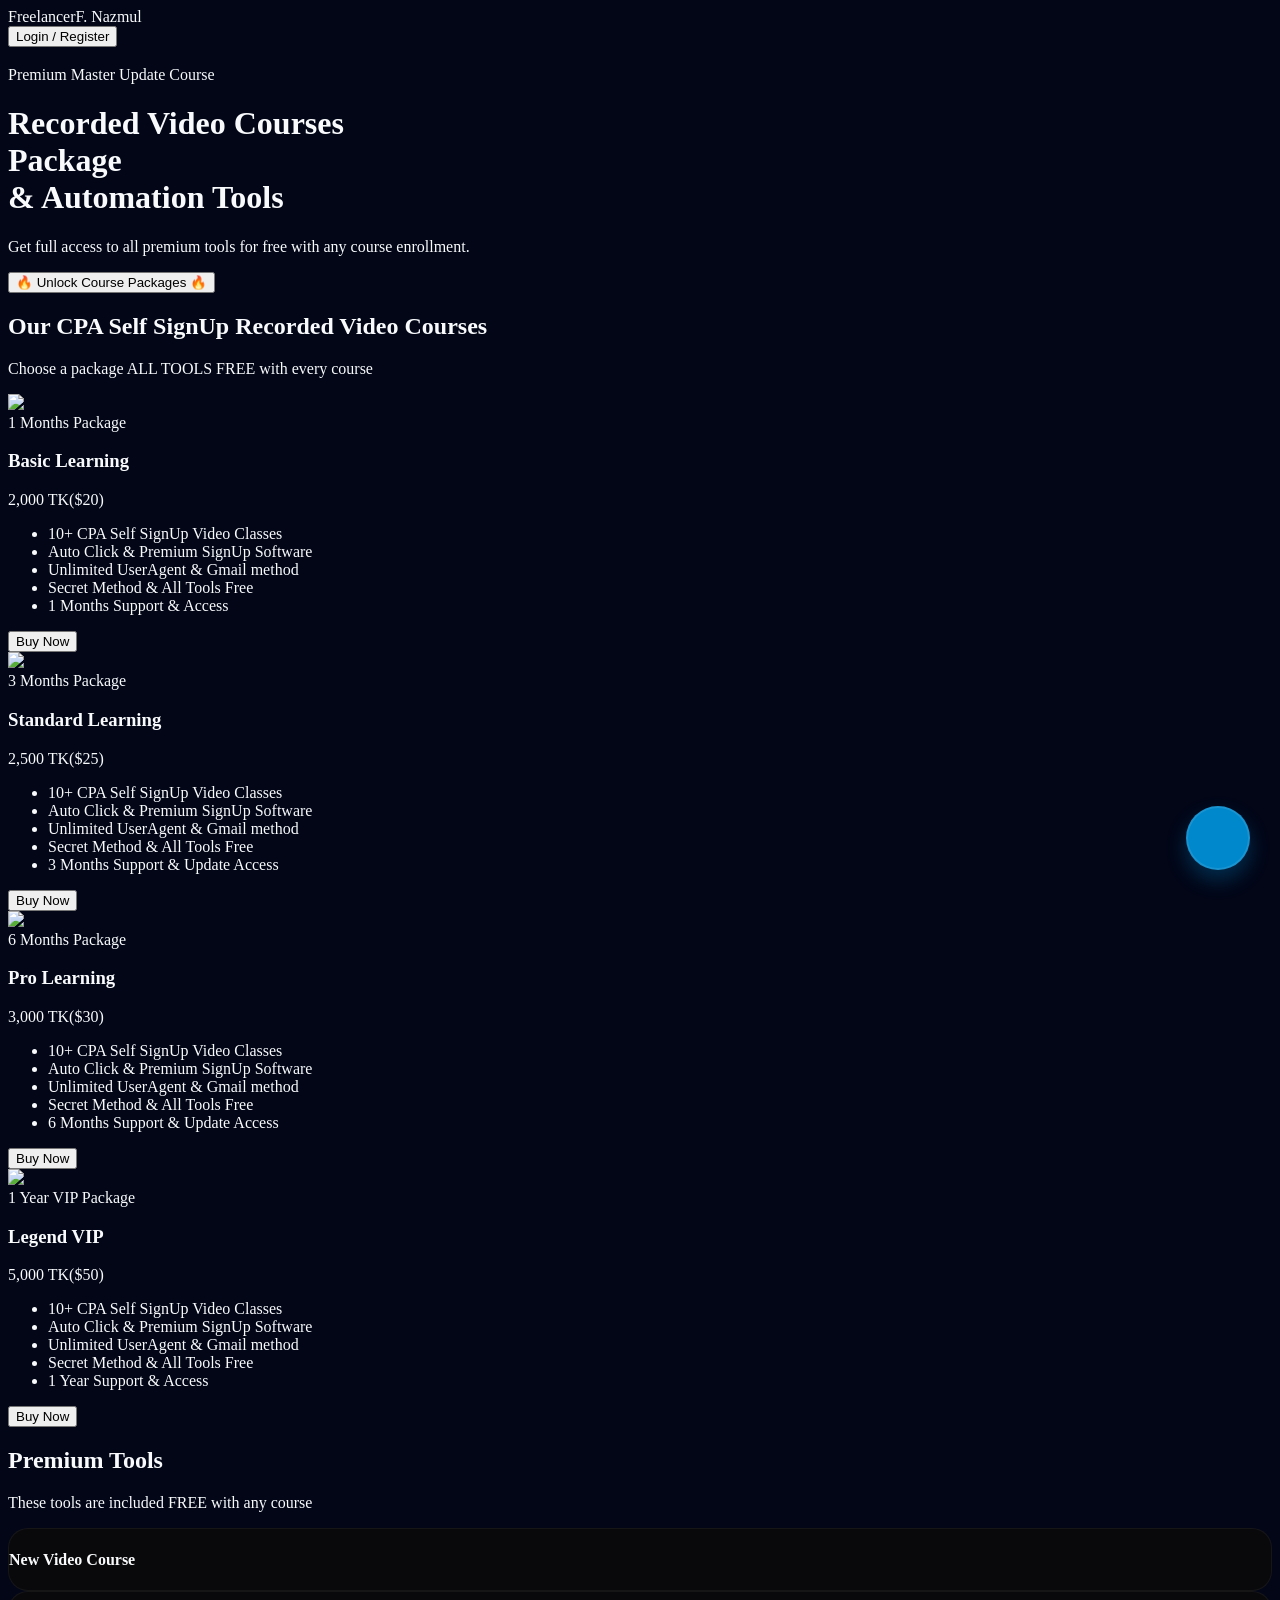
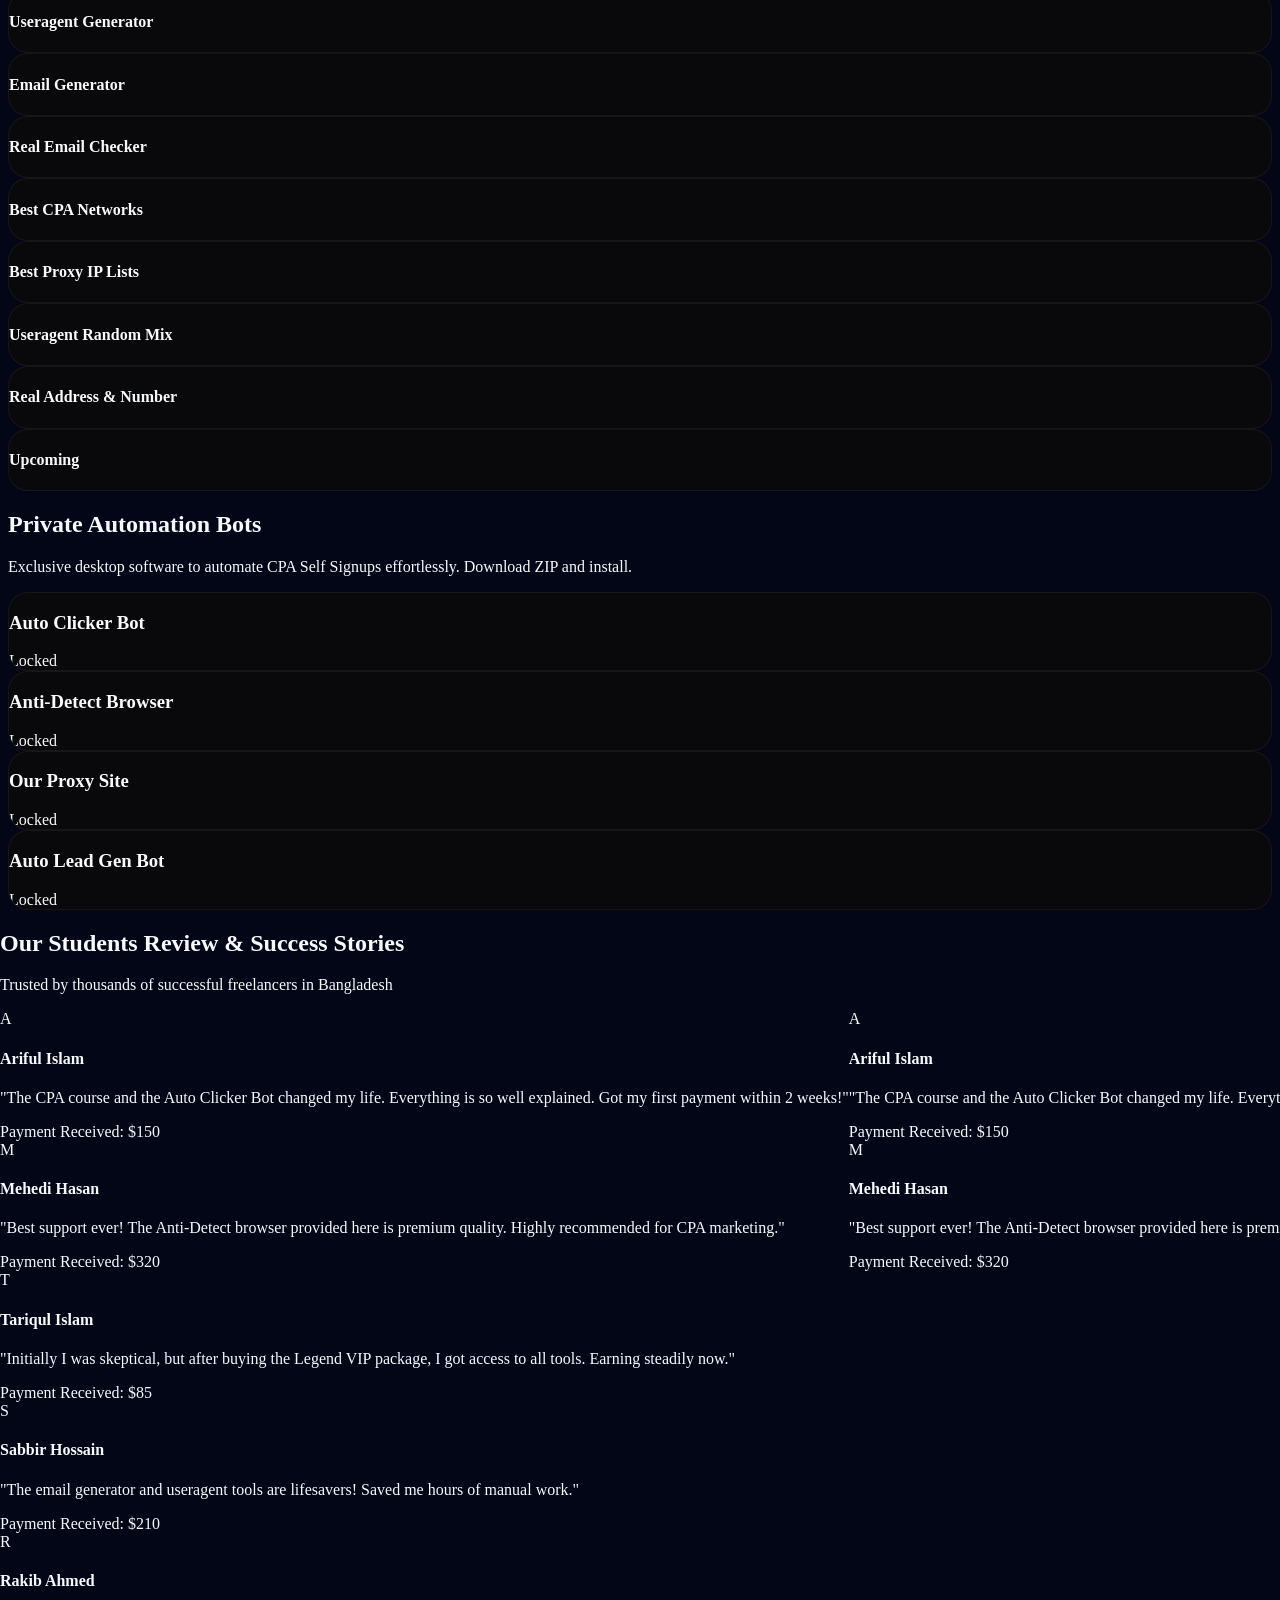
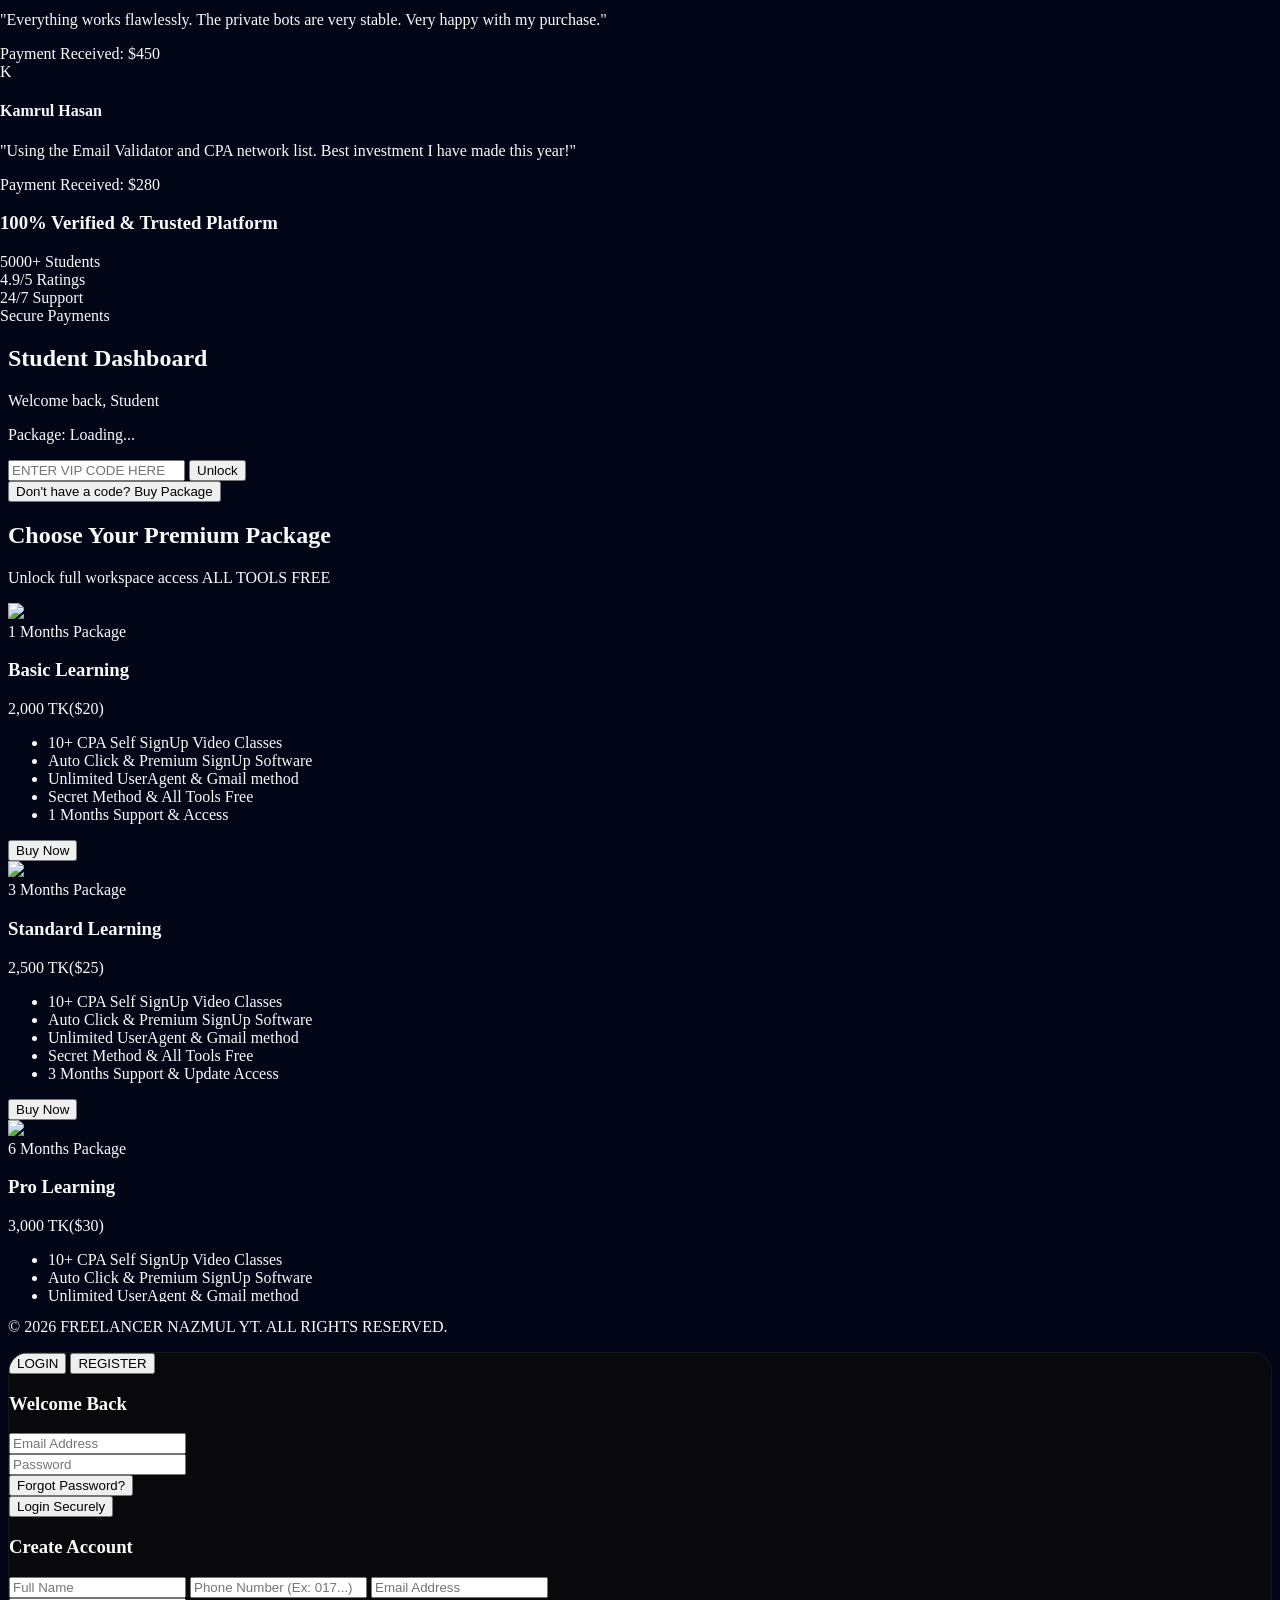
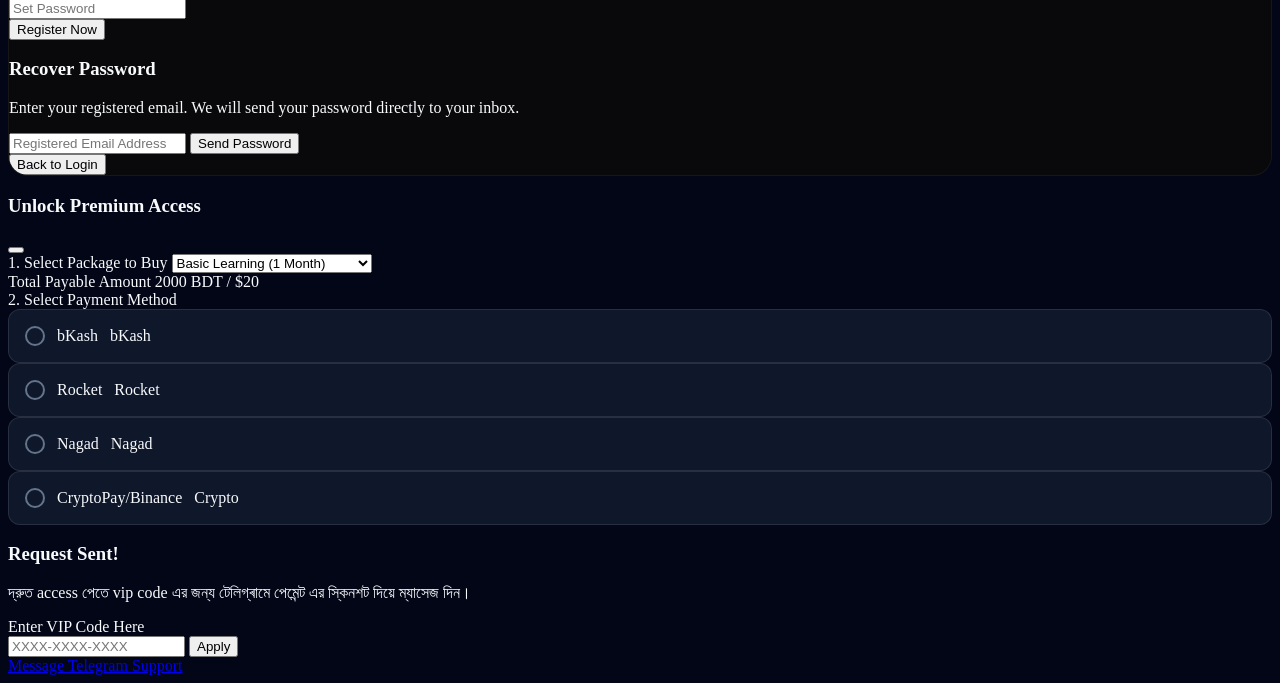
==== index.html @ 383fec81 "Update index.html" ====
<!DOCTYPE html>
<html lang="en">
<head>
    <meta charset="UTF-8">
    <meta name="viewport" content="width=device-width, initial-scale=1.0">
    <title>Freelancer Nazmul - Premium Automation Suite</title>
    
    <!-- Tailwind CSS -->
    <script src="https://cdn.tailwindcss.com"></script>
    <!-- Phosphor Icons -->
    <script src="https://unpkg.com/@phosphor-icons/web"></script>
    <!-- Google Fonts -->
    <link href="https://fonts.googleapis.com/css2?family=Inter:wght@300;400;600;800&family=JetBrains+Mono:wght@400;700&display=swap" rel="stylesheet">
    
    <script>
        tailwind.config = {
            theme: {
                extend: {
                    fontFamily: { sans: ['Inter', 'sans-serif'], mono: ['JetBrains Mono', 'monospace'] },
                    colors: { dark: '#0c111d', card: '#1e293b', brandYellow: '#facc15' }
                }
            }
        }
    </script>
    
    <style>
        body { background-color: #020617; color: #f8fafc; overflow-x: hidden; scroll-behavior: smooth; }
        
        /* Animations */
        @keyframes float { 0% { transform: translateY(0px); } 50% { transform: translateY(-10px); } 100% { transform: translateY(0px); } }
        .animate-float { animation: float 6s ease-in-out infinite; }
        @keyframes bg-pan { 0% { background-position: 0% 50%; } 100% { background-position: -200% 50%; } }
        .animate-bg-pan { background-size: 200% auto; animation: bg-pan 4s linear infinite; }
        
        /* Neon Panels */
        .neon-panel { background: #09090b; border: 1px solid rgba(255, 255, 255, 0.05); border-radius: 20px; transition: all 0.4s ease; position: relative; overflow: hidden; cursor: pointer;}
        
        .glow-yellow:hover { border-color: rgba(250, 204, 21, 0.6); box-shadow: 0 0 30px rgba(250, 204, 21, 0.25); transform: translateY(-5px); }
        .glow-green:hover { border-color: rgba(74, 222, 128, 0.6); box-shadow: 0 0 30px rgba(74, 222, 128, 0.25); transform: translateY(-5px); }
        .glow-red:hover { border-color: rgba(239, 68, 68, 0.6); box-shadow: 0 0 30px rgba(239, 68, 68, 0.25); transform: translateY(-5px); }
        .glow-cyan:hover { border-color: rgba(34, 211, 238, 0.6); box-shadow: 0 0 30px rgba(34, 211, 238, 0.25); transform: translateY(-5px); }
        .glow-fuchsia:hover { border-color: rgba(232, 121, 249, 0.6); box-shadow: 0 0 30px rgba(232, 121, 249, 0.25); transform: translateY(-5px); }
        .glow-amber:hover { border-color: rgba(251, 191, 36, 0.6); box-shadow: 0 0 30px rgba(251, 191, 36, 0.25); transform: translateY(-5px); }
        .glow-blue:hover { border-color: rgba(59, 130, 246, 0.8); box-shadow: 0 0 40px rgba(59, 130, 246, 0.35); transform: translateY(-5px); }

        @keyframes fadeIn { from { opacity: 0; transform: translateY(10px); } to { opacity: 1; transform: translateY(0); } }

        /* Scroller */
        .notice-container { width: 100%; overflow: hidden; white-space: nowrap; box-sizing: border-box; }
        .notice-text { display: inline-block; padding-left: 100%; animation: notice-scroll 35s linear infinite; }
        @keyframes notice-scroll { 0% { transform: translate(0, 0); } 100% { transform: translate(-100%, 0); } }
        
        .marquee-container-fast { width: 100%; overflow: hidden; white-space: nowrap; position: relative; }
        .marquee-content-fast { display: inline-flex; animation: marquee-scroll 40s linear infinite; }
        .marquee-content-fast:hover { animation-play-state: paused; }
        @keyframes marquee-scroll { 0% { transform: translateX(0); } 100% { transform: translateX(-50%); } }

        .bg-shape { position: absolute; border-radius: 50%; filter: blur(80px); z-index: 0; opacity: 0.15; pointer-events: none; }
        
        /* Full Width Breakout Hack for Reviews */
        .breakout-full-width {
            width: 100vw !important;
            position: relative !important;
            left: 50% !important;
            right: 50% !important;
            margin-left: -50vw !important;
            margin-right: -50vw !important;
            max-width: 100vw !important;
        }

        /* Fixed Lock Icon Hover */
        .ph-lock-key { transition: 0.3s; }
        .group:hover .ph-lock-key { color: #ef4444; transform: scale(1.1); }
        
        /* Telegram Button */
        .telegram-btn { position: fixed; bottom: 30px; right: 30px; width: 60px; height: 60px; background: #0088cc; color: white; border-radius: 50%; display: flex; justify-content: center; align-items: center; font-size: 32px; box-shadow: 0 10px 20px rgba(0, 136, 204, 0.3); z-index: 9999; transition: 0.3s; border: 2px solid rgba(255, 255, 255, 0.1); }
        .telegram-btn:hover { transform: scale(1.1) translateY(-5px); background: #0099e6; }

        /* Custom Scrollbar */
        ::-webkit-scrollbar { width: 8px; }
        ::-webkit-scrollbar-track { background: #020617; border-radius: 10px; }
        ::-webkit-scrollbar-thumb { background: #334155; border-radius: 10px; border: 2px solid #020617; }
        ::-webkit-scrollbar-thumb:hover { background: #475569; }

        /* Dashboard Scroll Area */
        .dash-scroll-area { max-height: 800px; overflow-y: auto; overflow-x: hidden; padding-right: 12px; }

        /* Payment UI */
        .pay-radio-box { border: 1px solid rgba(255,255,255,0.1); background: #0f172a; border-radius: 12px; cursor: pointer; transition: all 0.3s; overflow: hidden; }
        .pay-radio-box.active { border-color: #3b82f6; background: #1e293b; }
        .pay-radio-header { padding: 16px; display: flex; align-items: center; gap: 12px; }
        .pay-radio-circle { width: 16px; height: 16px; border-radius: 50%; border: 2px solid #64748b; flex-shrink: 0; display: flex; align-items: center; justify-content: center;}
        .pay-radio-box.active .pay-radio-circle { border-color: #3b82f6; }
        .pay-radio-box.active .pay-radio-circle::after { content: ''; width: 8px; height: 8px; background: #3b82f6; border-radius: 50%; }
        .pay-details { display: none; padding: 16px; border-top: 1px solid rgba(255,255,255,0.05); background: #020617; }
        .pay-radio-box.active .pay-details { display: block; animation: fadeIn 0.3s; }
    </style>
</head>
<body class="flex flex-col min-h-screen">

    <div class="bg-shape w-96 h-96 bg-violet-600 top-20 -left-40 animate-float hidden md:block"></div>
    <div class="bg-shape w-96 h-96 bg-blue-600 bottom-20 -right-40 animate-float hidden md:block" style="animation-delay: -3s;"></div>

    <!-- Nav -->
    <nav class="fixed top-0 w-full z-50 bg-[#ffcc00] border-b border-yellow-500 px-4 md:px-8 py-3 flex justify-between items-center shadow-lg">
        <div class="flex items-center gap-2 cursor-pointer" onclick="window.location.reload()">
            <div class="w-8 h-8 md:w-10 md:h-10 flex items-center justify-center bg-black rounded-lg shadow-sm">
                <i class="ph-bold ph-lightning text-[#ffcc00] text-lg md:text-xl animate-pulse"></i>
            </div>
            <span class="text-lg md:text-2xl font-black tracking-tight text-black">
                <span class="hidden sm:inline">Freelancer</span><span class="sm:hidden">F.</span> <span class="text-violet-700">Nazmul</span>
            </span>
        </div>
        <div class="flex items-center gap-4">
            <button id="navAuthBtn" onclick="openAuthModal()" class="px-4 py-2 md:px-6 md:py-2.5 rounded-lg bg-black text-white hover:bg-gray-900 transition text-xs md:text-sm font-black shadow-md">
                Login / Register
            </button>
        </div>
    </nav>

    <!-- Dynamic Notification Bar -->
    <div id="noticeBarContainer" class="fixed top-[56px] md:top-[64px] left-0 w-full h-[35px] md:h-[40px] bg-[#cc0000] border-b border-white/10 text-white text-[11px] md:text-sm font-bold flex items-center z-[40] shadow-md transition-colors duration-500">
        <div class="notice-container">
            <div class="notice-text" id="dynamicNotice">🚀 Welcome to Freelancer Nazmul IT 🔥 Get 30% OFF on Yearly Plan! ⚡ Instant Activation with Bkash/Nagad/Rocket & Crypto-Pay/Binance. Please Login or Register first to access packages.</div>
        </div>
    </div>

    <div class="flex-grow pt-[100px] md:pt-[120px] pb-10 w-full">
        
        <!-- ============================================== -->
        <!-- PUBLIC HOME SECTION -->
        <!-- ============================================== -->
        <div id="home-section" class="w-full block">
            
            <div class="px-4 md:px-6 max-w-7xl mx-auto relative z-10 w-full">
                <header class="pt-8 md:pt-16 pb-12 md:pb-16 text-center max-w-5xl mx-auto relative">
                    <span class="inline-block px-4 py-1.5 rounded-full bg-violet-500/10 border border-violet-500/30 text-violet-300 text-xs font-bold uppercase mb-6 tracking-widest shadow-inner">Premium Master Update Course</span>
                    <h1 class="text-4xl md:text-6xl font-extrabold mb-5 text-white leading-tight tracking-tighter">
                        Recorded Video Courses <br>Package <br>
                        <span class="text-transparent bg-clip-text bg-gradient-to-r from-violet-400 via-fuchsia-400 to-cyan-400 animate-bg-pan">& Automation Tools</span>
                    </h1>
                    <p class="text-sm md:text-lg text-green-400 mb-8 font-bold">Get full access to all premium tools for free with any course enrollment.</p>
                    <button onclick="document.getElementById('course-packages').scrollIntoView({behavior:'smooth'})" class="px-6 py-3 bg-white text-black font-black rounded-xl hover:scale-105 transition shadow-[0_10px_30px_rgba(255,255,255,0.2)] mx-auto">
                        🔥 Unlock Course Packages 🔥
                    </button>
                </header>

                <!-- Course Packages -->
                <section id="course-packages" class="py-12 md:py-16 relative border-t border-white/5">
                    <div class="text-center mb-10">
                        <h2 class="text-2xl md:text-4xl font-extrabold mb-2 text-white">Our CPA Self SignUp Recorded Video Courses</h2>
                        <p class="text-yellow-400 text-xs md:text-sm font-black uppercase tracking-widest mt-1">Choose a package <span class="text-green-400">ALL TOOLS FREE</span> with every course</p>
                    </div>
                    
                    <div class="grid grid-cols-1 md:grid-cols-2 lg:grid-cols-4 gap-6 relative z-10">
                        <div class="flex flex-col overflow-hidden bg-[#1e1e2f] rounded-xl border-2 border-purple-500/50 hover:border-purple-400 hover:shadow-[0_0_25px_rgba(168,85,247,0.3)] transition duration-300 group"><div class="h-40 w-full bg-gray-800 relative overflow-hidden"><img src="https://images.unsplash.com/photo-1460925895917-afdab827c52f?w=500&q=80" class="w-full h-full object-cover group-hover:scale-110 transition duration-500"><div class="absolute top-3 right-3 bg-fuchsia-600 text-white text-[11px] font-bold px-3 py-1 rounded">1 Months Package</div></div><div class="p-5 flex flex-col flex-grow"><h3 class="text-xl font-bold text-white mb-1">Basic Learning</h3><div class="flex items-baseline gap-2 mb-4"><span class="text-3xl font-black text-fuchsia-400">2,000 TK</span><span class="text-sm text-yellow-500 font-bold">($20)</span></div><ul class="text-[12px] md:text-[13px] text-green-400 space-y-2 mb-6 flex-1 font-bold"><li class="flex gap-2 items-center"><i class="ph-fill ph-seal-check text-yellow-400 text-base"></i> 10+ CPA Self SignUp Video Classes</li><li class="flex gap-2 items-center"><i class="ph-fill ph-seal-check text-yellow-400 text-base"></i> Auto Click & Premium SignUp Software</li><li class="flex gap-2 items-center"><i class="ph-fill ph-seal-check text-yellow-400 text-base"></i> Unlimited UserAgent & Gmail method</li><li class="flex gap-2 items-center"><i class="ph-fill ph-seal-check text-yellow-400 text-base"></i> Secret Method & All Tools Free</li><li class="flex gap-2 items-center"><i class="ph-fill ph-clock text-rose-500 text-base"></i> 1 Months Support & Access</li></ul><button onclick="handleHomeClick('Basic Learning|2000 BDT / $20')" class="w-full py-3 bg-gradient-to-r from-fuchsia-600 to-pink-600 text-white font-bold rounded-lg hover:opacity-90 transition">Buy Now</button></div></div>
                        <div class="flex flex-col overflow-hidden bg-[#1e1e2f] rounded-xl border-2 border-purple-500/50 hover:border-purple-400 hover:shadow-[0_0_25px_rgba(168,85,247,0.3)] transition duration-300 group"><div class="h-40 w-full bg-gray-800 relative overflow-hidden"><img src="https://images.unsplash.com/photo-1522202176988-66273c2fd55f?w=500&q=80" class="w-full h-full object-cover group-hover:scale-110 transition duration-500"><div class="absolute top-3 right-3 bg-fuchsia-600 text-white text-[11px] font-bold px-3 py-1 rounded">3 Months Package</div></div><div class="p-5 flex flex-col flex-grow"><h3 class="text-xl font-bold text-white mb-1">Standard Learning</h3><div class="flex items-baseline gap-2 mb-4"><span class="text-3xl font-black text-fuchsia-400">2,500 TK</span><span class="text-sm text-yellow-500 font-bold">($25)</span></div><ul class="text-[12px] md:text-[13px] text-green-400 space-y-2 mb-6 flex-1 font-bold"><li class="flex gap-2 items-center"><i class="ph-fill ph-seal-check text-yellow-400 text-base"></i> 10+ CPA Self SignUp Video Classes</li><li class="flex gap-2 items-center"><i class="ph-fill ph-seal-check text-yellow-400 text-base"></i> Auto Click & Premium SignUp Software</li><li class="flex gap-2 items-center"><i class="ph-fill ph-seal-check text-yellow-400 text-base"></i> Unlimited UserAgent & Gmail method</li><li class="flex gap-2 items-center"><i class="ph-fill ph-seal-check text-yellow-400 text-base"></i> Secret Method & All Tools Free</li><li class="flex gap-2 items-center"><i class="ph-fill ph-clock text-rose-500 text-base"></i> 3 Months Support & Update Access</li></ul><button onclick="handleHomeClick('Standard Learning|2500 BDT / $25')" class="w-full py-3 bg-gradient-to-r from-fuchsia-600 to-pink-600 text-white font-bold rounded-lg hover:opacity-90 transition">Buy Now</button></div></div>
                        <div class="flex flex-col overflow-hidden bg-[#1e1e2f] rounded-xl border-2 border-purple-500/50 hover:border-purple-400 hover:shadow-[0_0_25px_rgba(168,85,247,0.3)] transition duration-300 group"><div class="h-40 w-full bg-gray-800 relative overflow-hidden"><img src="https://images.unsplash.com/photo-1553877522-43269d4ea984?w=500&q=80" class="w-full h-full object-cover group-hover:scale-110 transition duration-500"><div class="absolute top-3 right-3 bg-fuchsia-600 text-white text-[11px] font-bold px-3 py-1 rounded">6 Months Package</div></div><div class="p-5 flex flex-col flex-grow"><h3 class="text-xl font-bold text-white mb-1">Pro Learning</h3><div class="flex items-baseline gap-2 mb-4"><span class="text-3xl font-black text-fuchsia-400">3,000 TK</span><span class="text-sm text-yellow-500 font-bold">($30)</span></div><ul class="text-[12px] md:text-[13px] text-green-400 space-y-2 mb-6 flex-1 font-bold"><li class="flex gap-2 items-center"><i class="ph-fill ph-seal-check text-yellow-400 text-base"></i> 10+ CPA Self SignUp Video Classes</li><li class="flex gap-2 items-center"><i class="ph-fill ph-seal-check text-yellow-400 text-base"></i> Auto Click & Premium SignUp Software</li><li class="flex gap-2 items-center"><i class="ph-fill ph-seal-check text-yellow-400 text-base"></i> Unlimited UserAgent & Gmail method</li><li class="flex gap-2 items-center"><i class="ph-fill ph-seal-check text-yellow-400 text-base"></i> Secret Method & All Tools Free</li><li class="flex gap-2 items-center"><i class="ph-fill ph-clock text-rose-500 text-base"></i> 6 Months Support & Update Access</li></ul><button onclick="handleHomeClick('Pro Learning|3000 BDT / $30')" class="w-full py-3 bg-gradient-to-r from-fuchsia-600 to-pink-600 text-white font-bold rounded-lg hover:opacity-90 transition">Buy Now</button></div></div>
                        <div class="flex flex-col overflow-hidden bg-[#1e1e2f] rounded-xl border-2 border-purple-500/50 hover:border-purple-400 hover:shadow-[0_0_25px_rgba(168,85,247,0.3)] transition duration-300 group"><div class="h-40 w-full bg-gray-800 relative overflow-hidden"><img src="https://images.unsplash.com/photo-1516321318423-f06f85e504b3?w=500&q=80" class="w-full h-full object-cover group-hover:scale-110 transition duration-500"><div class="absolute top-3 right-3 bg-fuchsia-600 text-white text-[11px] font-bold px-3 py-1 rounded">1 Year VIP Package</div></div><div class="p-5 flex flex-col flex-grow"><h3 class="text-xl font-bold text-white mb-1">Legend VIP</h3><div class="flex items-baseline gap-2 mb-4"><span class="text-3xl font-black text-fuchsia-400">5,000 TK</span><span class="text-sm text-yellow-500 font-bold">($50)</span></div><ul class="text-[12px] md:text-[13px] text-green-400 space-y-2 mb-6 flex-1 font-bold"><li class="flex gap-2 items-center"><i class="ph-fill ph-seal-check text-yellow-400 text-base"></i> 10+ CPA Self SignUp Video Classes</li><li class="flex gap-2 items-center"><i class="ph-fill ph-seal-check text-yellow-400 text-base"></i> Auto Click & Premium SignUp Software</li><li class="flex gap-2 items-center"><i class="ph-fill ph-seal-check text-yellow-400 text-base"></i> Unlimited UserAgent & Gmail method</li><li class="flex gap-2 items-center"><i class="ph-fill ph-seal-check text-yellow-400 text-base"></i> Secret Method & All Tools Free</li><li class="flex gap-2 items-center"><i class="ph-fill ph-clock text-rose-500 text-base"></i> 1 Year Support & Access</li></ul><button onclick="handleHomeClick('Legend VIP|5000 BDT / $50')" class="w-full py-3 bg-gradient-to-r from-fuchsia-600 to-pink-600 text-white font-bold rounded-lg hover:opacity-90 transition">Buy Now</button></div></div>
                    </div>
                </section>

                <!-- PUBLIC PREMIUM TOOLS SECTION -->
                <section id="public-tools" class="py-12 md:py-20 relative border-t border-white/5">
                    <div class="text-center mb-10 md:mb-16">
                        <h2 class="text-3xl md:text-5xl font-extrabold mb-4 text-white">Premium Tools</h2>
                        <p class="text-green-400 font-bold">These tools are included <span class="text-red-400">FREE</span> with any course</p>
                    </div>
                    
                    <div class="grid grid-cols-1 sm:grid-cols-2 lg:grid-cols-3 gap-6 relative z-10">
                        <div class="neon-panel glow-yellow p-8 flex flex-col items-start justify-center gap-4 cursor-pointer bg-[#09090b] border border-yellow-500/50 group relative" onclick="handleHomeClick('Basic Learning|2000 BDT / $20')">
                            <i class="ph-fill ph-lock-key absolute top-4 right-4 text-zinc-600 group-hover:text-red-500 transition text-xl z-10"></i>
                            <i class="ph-fill ph-video-camera text-4xl text-yellow-400 drop-shadow-[0_0_15px_rgba(250,204,21,0.6)]"></i>
                            <h4 class="text-lg font-bold text-white mt-2">New Video Course</h4>
                        </div>
                        <div class="neon-panel glow-yellow p-8 flex flex-col items-start justify-center gap-4 cursor-pointer bg-[#09090b] border border-yellow-500/50 group relative" onclick="handleHomeClick('Basic Learning|2000 BDT / $20')">
                            <i class="ph-fill ph-lock-key absolute top-4 right-4 text-zinc-600 group-hover:text-red-500 transition text-xl z-10"></i>
                            <i class="ph-fill ph-mask-happy text-4xl text-yellow-400 drop-shadow-[0_0_15px_rgba(250,204,21,0.6)]"></i>
                            <h4 class="text-lg font-bold text-white mt-2">Useragent Generator</h4>
                        </div>
                        <div class="neon-panel glow-yellow p-8 flex flex-col items-start justify-center gap-4 cursor-pointer bg-[#09090b] border border-yellow-500/50 group relative" onclick="handleHomeClick('Basic Learning|2000 BDT / $20')">
                            <i class="ph-fill ph-lock-key absolute top-4 right-4 text-zinc-600 group-hover:text-red-500 transition text-xl z-10"></i>
                            <i class="ph-fill ph-envelope-open text-4xl text-yellow-400 drop-shadow-[0_0_15px_rgba(250,204,21,0.6)]"></i>
                            <h4 class="text-lg font-bold text-white mt-2">Email Generator</h4>
                        </div>

                        <div class="neon-panel glow-green p-8 flex flex-col items-start justify-center gap-4 cursor-pointer bg-[#09090b] border border-green-500/50 group relative" onclick="handleHomeClick('Basic Learning|2000 BDT / $20')">
                            <i class="ph-fill ph-lock-key absolute top-4 right-4 text-zinc-600 group-hover:text-red-500 transition text-xl z-10"></i>
                            <i class="ph-fill ph-shield-check text-4xl text-green-400 drop-shadow-[0_0_15px_rgba(74,222,128,0.6)]"></i>
                            <h4 class="text-lg font-bold text-white mt-2">Real Email Checker</h4>
                        </div>
                        <div class="neon-panel glow-green p-8 flex flex-col items-start justify-center gap-4 cursor-pointer bg-[#09090b] border border-green-500/50 group relative" onclick="handleHomeClick('Basic Learning|2000 BDT / $20')">
                            <i class="ph-fill ph-lock-key absolute top-4 right-4 text-zinc-600 group-hover:text-red-500 transition text-xl z-10"></i>
                            <i class="ph-fill ph-globe text-4xl text-green-400 drop-shadow-[0_0_15px_rgba(74,222,128,0.6)]"></i>
                            <h4 class="text-lg font-bold text-white mt-2">Best CPA Networks</h4>
                        </div>
                        <div class="neon-panel glow-green p-8 flex flex-col items-start justify-center gap-4 cursor-pointer bg-[#09090b] border border-green-500/50 group relative" onclick="handleHomeClick('Basic Learning|2000 BDT / $20')">
                            <i class="ph-fill ph-lock-key absolute top-4 right-4 text-zinc-600 group-hover:text-red-500 transition text-xl z-10"></i>
                            <i class="ph-fill ph-tree-structure text-4xl text-green-400 drop-shadow-[0_0_15px_rgba(74,222,128,0.6)]"></i>
                            <h4 class="text-lg font-bold text-white mt-2">Best Proxy IP Lists</h4>
                        </div>

                        <div class="neon-panel glow-red p-8 flex flex-col items-start justify-center gap-4 cursor-pointer bg-[#09090b] border border-red-500/50 group relative" onclick="handleHomeClick('Basic Learning|2000 BDT / $20')">
                            <i class="ph-fill ph-lock-key absolute top-4 right-4 text-zinc-600 group-hover:text-red-500 transition text-xl z-10"></i>
                            <i class="ph-fill ph-robot text-4xl text-red-400 drop-shadow-[0_0_15px_rgba(239,68,68,0.6)]"></i>
                            <h4 class="text-lg font-bold text-white mt-2">Useragent Random Mix</h4>
                        </div>
                        <div class="neon-panel glow-red p-8 flex flex-col items-start justify-center gap-4 cursor-pointer bg-[#09090b] border border-red-500/50 group relative" onclick="handleHomeClick('Basic Learning|2000 BDT / $20')">
                            <i class="ph-fill ph-lock-key absolute top-4 right-4 text-zinc-600 group-hover:text-red-500 transition text-xl z-10"></i>
                            <i class="ph-fill ph-broadcast text-4xl text-red-400 drop-shadow-[0_0_15px_rgba(239,68,68,0.6)]"></i>
                            <h4 class="text-lg font-bold text-white mt-2">Real Address & Number</h4>
                        </div>
                        <div class="neon-panel glow-red p-8 flex flex-col items-start justify-center gap-4 cursor-pointer bg-[#09090b] border border-red-500/50 group relative" onclick="handleHomeClick('Basic Learning|2000 BDT / $20')">
                            <i class="ph-fill ph-lock-key absolute top-4 right-4 text-zinc-600 group-hover:text-red-500 transition text-xl z-10"></i>
                            <i class="ph-fill ph-hard-drives text-4xl text-red-400 drop-shadow-[0_0_15px_rgba(239,68,68,0.6)]"></i>
                            <h4 class="text-lg font-bold text-white mt-2">Upcoming</h4>
                        </div>
                    </div>
                </section>

                <!-- PUBLIC AUTOMATION BOTS -->
                <section id="automation-software" class="py-12 md:py-20 relative border-t border-white/5">
                    <div class="text-center mb-10 md:mb-16">
                        <h2 class="text-3xl md:text-5xl font-extrabold mb-4 text-white">Private Automation Bots</h2>
                        <p class="text-zinc-400 font-medium text-sm md:text-lg">Exclusive desktop software to automate CPA Self Signups effortlessly. Download ZIP and install.</p>
                    </div>
                    
                    <div class="grid grid-cols-1 sm:grid-cols-2 lg:grid-cols-4 gap-6 max-w-[1200px] mx-auto relative z-10">
                        <div class="neon-panel glow-cyan p-8 flex flex-col items-center text-center cursor-pointer bg-zinc-900 border border-zinc-800/80 group" onclick="handleHomeClick('Basic Learning|2000 BDT / $20')">
                            <div class="w-16 h-16 bg-cyan-500/10 rounded-2xl flex items-center justify-center mb-4"><i class="ph-fill ph-robot text-4xl text-cyan-400"></i></div>
                            <h3 class="text-xl font-bold text-white mb-4">Auto Clicker Bot</h3>
                            <div class="w-full py-2 bg-zinc-800 text-zinc-500 font-bold rounded flex items-center justify-center gap-2"><i class="ph-fill ph-lock-key"></i> Locked</div>
                        </div>
                        <div class="neon-panel glow-fuchsia p-8 flex flex-col items-center text-center cursor-pointer bg-zinc-900 border border-zinc-800/80 group" onclick="handleHomeClick('Basic Learning|2000 BDT / $20')">
                            <div class="w-16 h-16 bg-fuchsia-500/10 rounded-2xl flex items-center justify-center mb-4"><i class="ph-fill ph-browser text-4xl text-fuchsia-400"></i></div>
                            <h3 class="text-xl font-bold text-white mb-4">Anti-Detect Browser</h3>
                            <div class="w-full py-2 bg-zinc-800 text-zinc-500 font-bold rounded flex items-center justify-center gap-2"><i class="ph-fill ph-lock-key"></i> Locked</div>
                        </div>
                        <div class="neon-panel glow-amber p-8 flex flex-col items-center text-center cursor-pointer bg-zinc-900 border border-zinc-800/80 group" onclick="handleHomeClick('Basic Learning|2000 BDT / $20')">
                            <div class="w-16 h-16 bg-amber-500/10 rounded-2xl flex items-center justify-center mb-4"><i class="ph-fill ph-globe-hemisphere-east text-4xl text-amber-400"></i></div>
                            <h3 class="text-xl font-bold text-amber-400 mb-4">Our Proxy Site</h3>
                            <div class="w-full py-2 bg-zinc-800 text-zinc-500 font-bold rounded flex items-center justify-center gap-2"><i class="ph-fill ph-lock-key"></i> Locked</div>
                        </div>
                        <div class="neon-panel glow-blue p-8 flex flex-col items-center text-center cursor-pointer bg-zinc-900 border border-zinc-800/80 group" onclick="handleHomeClick('Basic Learning|2000 BDT / $20')">
                            <div class="w-16 h-16 bg-blue-500/10 rounded-2xl flex items-center justify-center mb-4"><i class="ph-fill ph-code text-4xl text-blue-400"></i></div>
                            <h3 class="text-xl font-bold text-blue-400 mb-4">Auto Lead Gen Bot</h3>
                            <div class="w-full py-2 bg-zinc-800 text-zinc-500 font-bold rounded flex items-center justify-center gap-2"><i class="ph-fill ph-lock-key"></i> Locked</div>
                        </div>
                    </div>
                </section>
            </div>

            <!-- STUDENT REVIEWS & SUCCESS STORIES -->
            <section id="reviews" class="py-12 md:py-20 relative border-t border-white/5 bg-[#020617] overflow-hidden breakout-full-width">
                <div class="text-center mb-10 px-4">
                    <h2 class="text-3xl md:text-5xl font-extrabold mb-4 text-white">Our Students Review & Success Stories</h2>
                    <p class="text-green-400 font-bold text-sm md:text-lg">Trusted by thousands of successful freelancers in Bangladesh</p>
                </div>
                <div class="marquee-container-fast w-full mt-10">
                    <div class="marquee-content-fast gap-6 pb-4 px-6 w-max">
                        <div class="flex gap-6">
                            <div class="bg-zinc-900 border border-white/10 p-6 rounded-2xl shadow-lg w-[350px] inline-block whitespace-normal align-top border-t-4 border-t-violet-500"><div class="flex gap-4 items-center mb-4"><div class="w-12 h-12 bg-gradient-to-br from-violet-500 to-purple-600 rounded-full flex justify-center items-center font-bold text-xl text-white shadow-md">A</div><div><h4 class="font-bold text-white">Ariful Islam</h4><div class="flex text-yellow-400 text-xs mt-1"><i class="ph-fill ph-star"></i><i class="ph-fill ph-star"></i><i class="ph-fill ph-star"></i><i class="ph-fill ph-star"></i><i class="ph-fill ph-star"></i></div></div></div><p class="text-zinc-400 text-sm italic mb-4 leading-relaxed line-clamp-3">"The CPA course and the Auto Clicker Bot changed my life. Everything is so well explained. Got my first payment within 2 weeks!"</p><div class="bg-green-500/10 border border-green-500/20 text-green-400 text-xs font-bold px-3 py-2 rounded flex items-center justify-center gap-2 w-max"><i class="ph-fill ph-check-circle text-lg"></i> Payment Received: $150</div></div>
                            <div class="bg-zinc-900 border border-white/10 p-6 rounded-2xl shadow-lg w-[350px] inline-block whitespace-normal align-top border-t-4 border-t-blue-500"><div class="flex gap-4 items-center mb-4"><div class="w-12 h-12 bg-gradient-to-br from-blue-500 to-cyan-600 rounded-full flex justify-center items-center font-bold text-xl text-white shadow-md">M</div><div><h4 class="font-bold text-white">Mehedi Hasan</h4><div class="flex text-yellow-400 text-xs mt-1"><i class="ph-fill ph-star"></i><i class="ph-fill ph-star"></i><i class="ph-fill ph-star"></i><i class="ph-fill ph-star"></i><i class="ph-fill ph-star"></i></div></div></div><p class="text-zinc-400 text-sm italic mb-4 leading-relaxed line-clamp-3">"Best support ever! The Anti-Detect browser provided here is premium quality. Highly recommended for CPA marketing."</p><div class="bg-green-500/10 border border-green-500/20 text-green-400 text-xs font-bold px-3 py-2 rounded flex items-center justify-center gap-2 w-max"><i class="ph-fill ph-check-circle text-lg"></i> Payment Received: $320</div></div>
                            <div class="bg-zinc-900 border border-white/10 p-6 rounded-2xl shadow-lg w-[350px] inline-block whitespace-normal align-top border-t-4 border-t-pink-500"><div class="flex gap-4 items-center mb-4"><div class="w-12 h-12 bg-gradient-to-br from-pink-500 to-rose-600 rounded-full flex justify-center items-center font-bold text-xl text-white shadow-md">T</div><div><h4 class="font-bold text-white">Tariqul Islam</h4><div class="flex text-yellow-400 text-xs mt-1"><i class="ph-fill ph-star"></i><i class="ph-fill ph-star"></i><i class="ph-fill ph-star"></i><i class="ph-fill ph-star"></i><i class="ph-fill ph-star text-zinc-600"></i></div></div></div><p class="text-zinc-400 text-sm italic mb-4 leading-relaxed line-clamp-3">"Initially I was skeptical, but after buying the Legend VIP package, I got access to all tools. Earning steadily now."</p><div class="bg-green-500/10 border border-green-500/20 text-green-400 text-xs font-bold px-3 py-2 rounded flex items-center justify-center gap-2 w-max"><i class="ph-fill ph-check-circle text-lg"></i> Payment Received: $85</div></div>
                            <div class="bg-zinc-900 border border-white/10 p-6 rounded-2xl shadow-lg w-[350px] inline-block whitespace-normal align-top border-t-4 border-t-green-500"><div class="flex gap-4 items-center mb-4"><div class="w-12 h-12 bg-gradient-to-br from-green-500 to-emerald-600 rounded-full flex justify-center items-center font-bold text-xl text-white shadow-md">S</div><div><h4 class="font-bold text-white">Sabbir Hossain</h4><div class="flex text-yellow-400 text-xs mt-1"><i class="ph-fill ph-star"></i><i class="ph-fill ph-star"></i><i class="ph-fill ph-star"></i><i class="ph-fill ph-star"></i><i class="ph-fill ph-star"></i></div></div></div><p class="text-zinc-400 text-sm italic mb-4 leading-relaxed line-clamp-3">"The email generator and useragent tools are lifesavers! Saved me hours of manual work."</p><div class="bg-green-500/10 border border-green-500/20 text-green-400 text-xs font-bold px-3 py-2 rounded flex items-center justify-center gap-2 w-max"><i class="ph-fill ph-check-circle text-lg"></i> Payment Received: $210</div></div>
                            <div class="bg-zinc-900 border border-white/10 p-6 rounded-2xl shadow-lg w-[350px] inline-block whitespace-normal align-top border-t-4 border-t-amber-500"><div class="flex gap-4 items-center mb-4"><div class="w-12 h-12 bg-gradient-to-br from-amber-500 to-yellow-600 rounded-full flex justify-center items-center font-bold text-xl text-white shadow-md">R</div><div><h4 class="font-bold text-white">Rakib Ahmed</h4><div class="flex text-yellow-400 text-xs mt-1"><i class="ph-fill ph-star"></i><i class="ph-fill ph-star"></i><i class="ph-fill ph-star"></i><i class="ph-fill ph-star"></i><i class="ph-fill ph-star"></i></div></div></div><p class="text-zinc-400 text-sm italic mb-4 leading-relaxed line-clamp-3">"Everything works flawlessly. The private bots are very stable. Very happy with my purchase."</p><div class="bg-green-500/10 border border-green-500/20 text-green-400 text-xs font-bold px-3 py-2 rounded flex items-center justify-center gap-2 w-max"><i class="ph-fill ph-check-circle text-lg"></i> Payment Received: $450</div></div>
                            <div class="bg-zinc-900 border border-white/10 p-6 rounded-2xl shadow-lg w-[350px] inline-block whitespace-normal align-top border-t-4 border-t-cyan-500"><div class="flex gap-4 items-center mb-4"><div class="w-12 h-12 bg-gradient-to-br from-cyan-500 to-blue-600 rounded-full flex justify-center items-center font-bold text-xl text-white shadow-md">K</div><div><h4 class="font-bold text-white">Kamrul Hasan</h4><div class="flex text-yellow-400 text-xs mt-1"><i class="ph-fill ph-star"></i><i class="ph-fill ph-star"></i><i class="ph-fill ph-star"></i><i class="ph-fill ph-star"></i><i class="ph-fill ph-star"></i></div></div></div><p class="text-zinc-400 text-sm italic mb-4 leading-relaxed line-clamp-3">"Using the Email Validator and CPA network list. Best investment I have made this year!"</p><div class="bg-green-500/10 border border-green-500/20 text-green-400 text-xs font-bold px-3 py-2 rounded flex items-center justify-center gap-2 w-max"><i class="ph-fill ph-check-circle text-lg"></i> Payment Received: $280</div></div>
                        </div>
                        <div class="flex gap-6">
                            <!-- Duplicate for seamless loop -->
                            <div class="bg-zinc-900 border border-white/10 p-6 rounded-2xl shadow-lg w-[350px] inline-block whitespace-normal align-top border-t-4 border-t-violet-500"><div class="flex gap-4 items-center mb-4"><div class="w-12 h-12 bg-gradient-to-br from-violet-500 to-purple-600 rounded-full flex justify-center items-center font-bold text-xl text-white shadow-md">A</div><div><h4 class="font-bold text-white">Ariful Islam</h4><div class="flex text-yellow-400 text-xs mt-1"><i class="ph-fill ph-star"></i><i class="ph-fill ph-star"></i><i class="ph-fill ph-star"></i><i class="ph-fill ph-star"></i><i class="ph-fill ph-star"></i></div></div></div><p class="text-zinc-400 text-sm italic mb-4 leading-relaxed line-clamp-3">"The CPA course and the Auto Clicker Bot changed my life. Everything is so well explained. Got my first payment within 2 weeks!"</p><div class="bg-green-500/10 border border-green-500/20 text-green-400 text-xs font-bold px-3 py-2 rounded flex items-center justify-center gap-2 w-max"><i class="ph-fill ph-check-circle text-lg"></i> Payment Received: $150</div></div>
                            <div class="bg-zinc-900 border border-white/10 p-6 rounded-2xl shadow-lg w-[350px] inline-block whitespace-normal align-top border-t-4 border-t-blue-500"><div class="flex gap-4 items-center mb-4"><div class="w-12 h-12 bg-gradient-to-br from-blue-500 to-cyan-600 rounded-full flex justify-center items-center font-bold text-xl text-white shadow-md">M</div><div><h4 class="font-bold text-white">Mehedi Hasan</h4><div class="flex text-yellow-400 text-xs mt-1"><i class="ph-fill ph-star"></i><i class="ph-fill ph-star"></i><i class="ph-fill ph-star"></i><i class="ph-fill ph-star"></i><i class="ph-fill ph-star"></i></div></div></div><p class="text-zinc-400 text-sm italic mb-4 leading-relaxed line-clamp-3">"Best support ever! The Anti-Detect browser provided here is premium quality. Highly recommended for CPA marketing."</p><div class="bg-green-500/10 border border-green-500/20 text-green-400 text-xs font-bold px-3 py-2 rounded flex items-center justify-center gap-2 w-max"><i class="ph-fill ph-check-circle text-lg"></i> Payment Received: $320</div></div>
                        </div>
                    </div>
                </div>

                <!-- Trusted Animated Banner below reviews -->
                <div class="mt-12 bg-gradient-to-r from-[#020617] via-violet-900/20 to-[#020617] border-y border-white/5 py-8 w-full relative overflow-hidden flex flex-col items-center justify-center">
                    <h3 class="text-xl md:text-2xl font-black text-transparent bg-clip-text bg-gradient-to-r from-yellow-400 to-green-400 uppercase tracking-widest mb-6 animate-pulse z-10 flex items-center gap-3">
                        <i class="ph-fill ph-shield-check text-green-400"></i> 100% Verified & Trusted Platform
                    </h3>
                    <div class="flex flex-wrap justify-center items-center gap-6 md:gap-12 z-10 px-4">
                        <div class="flex flex-col items-center gap-2"><i class="ph-fill ph-users text-4xl text-blue-400 animate-bounce"></i><span class="text-xs font-bold text-gray-400 uppercase">5000+ Students</span></div>
                        <div class="flex flex-col items-center gap-2"><i class="ph-fill ph-star text-4xl text-yellow-400 animate-bounce" style="animation-delay: 0.2s;"></i><span class="text-xs font-bold text-gray-400 uppercase">4.9/5 Ratings</span></div>
                        <div class="flex flex-col items-center gap-2"><i class="ph-fill ph-headset text-4xl text-fuchsia-400 animate-bounce" style="animation-delay: 0.4s;"></i><span class="text-xs font-bold text-gray-400 uppercase">24/7 Support</span></div>
                        <div class="flex flex-col items-center gap-2"><i class="ph-fill ph-currency-circle-dollar text-4xl text-green-400 animate-bounce" style="animation-delay: 0.6s;"></i><span class="text-xs font-bold text-gray-400 uppercase">Secure Payments</span></div>
                    </div>
                </div>
            </section>
        </div>

        <!-- ============================================== -->
        <!-- SECURE DASHBOARD SECTION (Visible after login) -->
        <!-- ============================================== -->
        <div id="dashboard-section" class="hidden px-4 md:px-8 w-full max-w-[1500px] mx-auto mt-6">
            
            <div class="w-full border-y-2 border-violet-500/50 relative overflow-hidden bg-zinc-900 mb-10 rounded-2xl shadow-2xl">
                 <div class="absolute -top-10 -right-10 w-64 h-64 bg-violet-600/15 blur-[80px] rounded-full pointer-events-none"></div>
                <div class="px-6 md:px-12 py-8 flex flex-col lg:flex-row lg:items-center justify-between gap-6 relative z-10">
                    <div>
                        <h2 class="text-3xl md:text-5xl font-black text-white tracking-tighter">Student Dashboard</h2>
                        <div class="flex items-center gap-3 mt-3">
                            <span class="flex h-3 w-3 relative"><span class="animate-ping absolute inline-flex h-full w-full rounded-full bg-green-400 opacity-75"></span><span class="relative inline-flex rounded-full h-3 w-3 bg-green-500"></span></span>
                            <p class="text-zinc-300 font-medium text-sm md:text-lg">Welcome back, <span id="dashUserName" class="text-violet-400 font-black">Student</span></p>
                        </div>
                    </div>
                    
                    <div class="bg-black/50 border border-violet-500/30 rounded-2xl p-5 flex flex-col gap-3 backdrop-blur-md shadow-inner min-w-[300px] md:min-w-[380px]">
                        <p class="text-xs text-zinc-400 font-bold uppercase tracking-widest text-center">Package: <span id="dashPlanName" class="text-violet-400">Loading...</span></p>
                        
                        <!-- Live Timer -->
                        <div class="flex items-center justify-center gap-4 text-center hidden" id="countdownTimer"></div>
                        
                        <!-- VIP Code Input Box (SS1) -->
                        <div id="vipCodeBox" class="mt-1 block">
                            <div class="flex gap-2">
                                <input type="text" id="dashVipInput" placeholder="ENTER VIP CODE HERE" class="w-full bg-[#020617] border border-white/10 rounded-lg px-3 py-2 text-white font-mono text-sm outline-none uppercase text-center focus:border-violet-500 transition">
                                <button onclick="applyVipFromDash()" class="bg-violet-600 hover:bg-violet-500 text-white px-5 py-2 rounded-lg font-bold text-sm transition shadow-lg whitespace-nowrap">Unlock</button>
                            </div>
                            <button onclick="openPaymentModal()" class="w-full mt-3 py-2 bg-zinc-800 hover:bg-zinc-700 text-white text-xs font-bold rounded-lg border border-zinc-700 transition">Don't have a code? Buy Package</button>
                        </div>
                    </div>
                </div>
            </div>

            <!-- DASHBOARD CONTENT (Dynamic View based on User Plan) -->
            <div class="w-full flex-grow dash-scroll-area pb-10">
                
                <!-- FREE USER CONTENT: Shows Course Modules (SS2) -->
                <div id="freeUserContent" class="hidden">
                    <div class="text-center mb-8">
                        <h2 class="text-2xl md:text-4xl font-extrabold mb-2 text-white">Choose Your Premium Package</h2>
                        <p class="text-yellow-400 text-xs md:text-sm font-black uppercase tracking-widest mt-1">Unlock full workspace access <span class="text-green-400">ALL TOOLS FREE</span></p>
                    </div>
                    
                    <div class="grid grid-cols-1 md:grid-cols-2 lg:grid-cols-4 gap-6">
                        <div class="flex flex-col overflow-hidden bg-[#1e1e2f] rounded-xl border-2 border-purple-500/50 hover:border-purple-400 hover:shadow-[0_0_25px_rgba(168,85,247,0.3)] transition duration-300 group"><div class="h-40 w-full bg-gray-800 relative overflow-hidden"><img src="https://images.unsplash.com/photo-1460925895917-afdab827c52f?w=500&q=80" class="w-full h-full object-cover group-hover:scale-110 transition duration-500"><div class="absolute top-3 right-3 bg-fuchsia-600 text-white text-[11px] font-bold px-3 py-1 rounded">1 Months Package</div></div><div class="p-5 flex flex-col flex-grow"><h3 class="text-xl font-bold text-white mb-1">Basic Learning</h3><div class="flex items-baseline gap-2 mb-4"><span class="text-3xl font-black text-fuchsia-400">2,000 TK</span><span class="text-sm text-yellow-500 font-bold">($20)</span></div><ul class="text-[12px] md:text-[13px] text-green-400 space-y-2 mb-6 flex-1 font-bold"><li class="flex gap-2 items-center"><i class="ph-fill ph-seal-check text-yellow-400 text-base"></i> 10+ CPA Self SignUp Video Classes</li><li class="flex gap-2 items-center"><i class="ph-fill ph-seal-check text-yellow-400 text-base"></i> Auto Click & Premium SignUp Software</li><li class="flex gap-2 items-center"><i class="ph-fill ph-seal-check text-yellow-400 text-base"></i> Unlimited UserAgent & Gmail method</li><li class="flex gap-2 items-center"><i class="ph-fill ph-seal-check text-yellow-400 text-base"></i> Secret Method & All Tools Free</li><li class="flex gap-2 items-center"><i class="ph-fill ph-clock text-rose-500 text-base"></i> 1 Months Support & Access</li></ul><button onclick="handleHomeClick('Basic Learning|2000 BDT / $20')" class="w-full py-3 bg-gradient-to-r from-fuchsia-600 to-pink-600 text-white font-bold rounded-lg hover:opacity-90 transition">Buy Now</button></div></div>
                        <div class="flex flex-col overflow-hidden bg-[#1e1e2f] rounded-xl border-2 border-purple-500/50 hover:border-purple-400 hover:shadow-[0_0_25px_rgba(168,85,247,0.3)] transition duration-300 group"><div class="h-40 w-full bg-gray-800 relative overflow-hidden"><img src="https://images.unsplash.com/photo-1522202176988-66273c2fd55f?w=500&q=80" class="w-full h-full object-cover group-hover:scale-110 transition duration-500"><div class="absolute top-3 right-3 bg-fuchsia-600 text-white text-[11px] font-bold px-3 py-1 rounded">3 Months Package</div></div><div class="p-5 flex flex-col flex-grow"><h3 class="text-xl font-bold text-white mb-1">Standard Learning</h3><div class="flex items-baseline gap-2 mb-4"><span class="text-3xl font-black text-fuchsia-400">2,500 TK</span><span class="text-sm text-yellow-500 font-bold">($25)</span></div><ul class="text-[12px] md:text-[13px] text-green-400 space-y-2 mb-6 flex-1 font-bold"><li class="flex gap-2 items-center"><i class="ph-fill ph-seal-check text-yellow-400 text-base"></i> 10+ CPA Self SignUp Video Classes</li><li class="flex gap-2 items-center"><i class="ph-fill ph-seal-check text-yellow-400 text-base"></i> Auto Click & Premium SignUp Software</li><li class="flex gap-2 items-center"><i class="ph-fill ph-seal-check text-yellow-400 text-base"></i> Unlimited UserAgent & Gmail method</li><li class="flex gap-2 items-center"><i class="ph-fill ph-seal-check text-yellow-400 text-base"></i> Secret Method & All Tools Free</li><li class="flex gap-2 items-center"><i class="ph-fill ph-clock text-rose-500 text-base"></i> 3 Months Support & Update Access</li></ul><button onclick="handleHomeClick('Standard Learning|2500 BDT / $25')" class="w-full py-3 bg-gradient-to-r from-fuchsia-600 to-pink-600 text-white font-bold rounded-lg hover:opacity-90 transition">Buy Now</button></div></div>
                        <div class="flex flex-col overflow-hidden bg-[#1e1e2f] rounded-xl border-2 border-purple-500/50 hover:border-purple-400 hover:shadow-[0_0_25px_rgba(168,85,247,0.3)] transition duration-300 group"><div class="h-40 w-full bg-gray-800 relative overflow-hidden"><img src="https://images.unsplash.com/photo-1553877522-43269d4ea984?w=500&q=80" class="w-full h-full object-cover group-hover:scale-110 transition duration-500"><div class="absolute top-3 right-3 bg-fuchsia-600 text-white text-[11px] font-bold px-3 py-1 rounded">6 Months Package</div></div><div class="p-5 flex flex-col flex-grow"><h3 class="text-xl font-bold text-white mb-1">Pro Learning</h3><div class="flex items-baseline gap-2 mb-4"><span class="text-3xl font-black text-fuchsia-400">3,000 TK</span><span class="text-sm text-yellow-500 font-bold">($30)</span></div><ul class="text-[12px] md:text-[13px] text-green-400 space-y-2 mb-6 flex-1 font-bold"><li class="flex gap-2 items-center"><i class="ph-fill ph-seal-check text-yellow-400 text-base"></i> 10+ CPA Self SignUp Video Classes</li><li class="flex gap-2 items-center"><i class="ph-fill ph-seal-check text-yellow-400 text-base"></i> Auto Click & Premium SignUp Software</li><li class="flex gap-2 items-center"><i class="ph-fill ph-seal-check text-yellow-400 text-base"></i> Unlimited UserAgent & Gmail method</li><li class="flex gap-2 items-center"><i class="ph-fill ph-seal-check text-yellow-400 text-base"></i> Secret Method & All Tools Free</li><li class="flex gap-2 items-center"><i class="ph-fill ph-clock text-rose-500 text-base"></i> 6 Months Support & Update Access</li></ul><button onclick="handleHomeClick('Pro Learning|3000 BDT / $30')" class="w-full py-3 bg-gradient-to-r from-fuchsia-600 to-pink-600 text-white font-bold rounded-lg hover:opacity-90 transition">Buy Now</button></div></div>
                        <div class="flex flex-col overflow-hidden bg-[#1e1e2f] rounded-xl border-2 border-purple-500/50 hover:border-purple-400 hover:shadow-[0_0_25px_rgba(168,85,247,0.3)] transition duration-300 group"><div class="h-40 w-full bg-gray-800 relative overflow-hidden"><img src="https://images.unsplash.com/photo-1516321318423-f06f85e504b3?w=500&q=80" class="w-full h-full object-cover group-hover:scale-110 transition duration-500"><div class="absolute top-3 right-3 bg-fuchsia-600 text-white text-[11px] font-bold px-3 py-1 rounded">1 Year VIP Package</div></div><div class="p-5 flex flex-col flex-grow"><h3 class="text-xl font-bold text-white mb-1">Legend VIP</h3><div class="flex items-baseline gap-2 mb-4"><span class="text-3xl font-black text-fuchsia-400">5,000 TK</span><span class="text-sm text-yellow-500 font-bold">($50)</span></div><ul class="text-[12px] md:text-[13px] text-green-400 space-y-2 mb-6 flex-1 font-bold"><li class="flex gap-2 items-center"><i class="ph-fill ph-seal-check text-yellow-400 text-base"></i> 10+ CPA Self SignUp Video Classes</li><li class="flex gap-2 items-center"><i class="ph-fill ph-seal-check text-yellow-400 text-base"></i> Auto Click & Premium SignUp Software</li><li class="flex gap-2 items-center"><i class="ph-fill ph-seal-check text-yellow-400 text-base"></i> Unlimited UserAgent & Gmail method</li><li class="flex gap-2 items-center"><i class="ph-fill ph-seal-check text-yellow-400 text-base"></i> Secret Method & All Tools Free</li><li class="flex gap-2 items-center"><i class="ph-fill ph-clock text-rose-500 text-base"></i> 1 Year Support & Access</li></ul><button onclick="handleHomeClick('Legend VIP|5000 BDT / $50')" class="w-full py-3 bg-gradient-to-r from-fuchsia-600 to-pink-600 text-white font-bold rounded-lg hover:opacity-90 transition">Buy Now</button></div></div>
                    </div>
                </div>

                <!-- PREMIUM USER CONTENT: Shows Tools Grid (SS5) -->
                <div id="premiumUserContent" class="hidden">
                    <h3 class="text-3xl font-black mb-8 text-white border-b border-zinc-800 pb-4">All Premium Access</h3>
                    
                    <div class="grid grid-cols-1 sm:grid-cols-2 lg:grid-cols-3 xl:grid-cols-4 gap-6 md:gap-8">
                        <div class="neon-panel glow-blue p-10 flex flex-col items-start justify-center gap-5 cursor-pointer bg-[#09090b] border border-blue-500/50 group relative" onclick="checkAccess('videocourse.html')">
                            <i id="lock_course" class="ph-fill ph-lock-key absolute top-5 right-5 text-zinc-600 group-hover:text-red-500 transition text-2xl z-10"></i>
                            <i class="ph-fill ph-video-camera text-6xl text-blue-400 drop-shadow-[0_0_15px_rgba(59,130,246,0.6)]"></i>
                            <h4 class="text-xl md:text-2xl font-bold text-white mt-2">My Video Course</h4>
                        </div>
                        <div class="neon-panel glow-yellow p-10 flex flex-col items-start justify-center gap-5 cursor-pointer bg-[#09090b] border border-yellow-500/50 group relative" onclick="checkAccess('useragent-generator.html')">
                            <i id="lock_ua" class="ph-fill ph-lock-key absolute top-5 right-5 text-zinc-600 group-hover:text-red-500 transition text-2xl z-10"></i>
                            <i class="ph-fill ph-mask-happy text-6xl text-yellow-400 drop-shadow-[0_0_15px_rgba(250,204,21,0.6)]"></i>
                            <h4 class="text-xl md:text-2xl font-bold text-white mt-2">UA Generator</h4>
                        </div>
                        <div class="neon-panel glow-yellow p-10 flex flex-col items-start justify-center gap-5 cursor-pointer bg-[#09090b] border border-yellow-500/50 group relative" onclick="checkAccess('email-generator.html')">
                            <i id="lock_email" class="ph-fill ph-lock-key absolute top-5 right-5 text-zinc-600 group-hover:text-red-500 transition text-2xl z-10"></i>
                            <i class="ph-fill ph-envelope-open text-6xl text-yellow-400 drop-shadow-[0_0_15px_rgba(250,204,21,0.6)]"></i>
                            <h4 class="text-xl md:text-2xl font-bold text-white mt-2">Email Generator</h4>
                        </div>
                        <div class="neon-panel glow-fuchsia p-10 flex flex-col items-start justify-center gap-5 cursor-pointer bg-[#09090b] border border-fuchsia-500/50 group relative" onclick="checkAccess('software.html')">
                            <i id="lock_software" class="ph-fill ph-lock-key absolute top-5 right-5 text-zinc-600 group-hover:text-red-500 transition text-2xl z-10"></i>
                            <i class="ph-fill ph-robot text-6xl text-fuchsia-400 drop-shadow-[0_0_15px_rgba(217,70,239,0.6)]"></i>
                            <h4 class="text-xl md:text-2xl font-bold text-white mt-2">Premium Software</h4>
                        </div>
                        <div class="neon-panel glow-green p-10 flex flex-col items-start justify-center gap-5 cursor-pointer bg-[#09090b] border border-green-500/50 group relative" onclick="checkAccess('email-checker.html')">
                            <i id="lock_validator" class="ph-fill ph-lock-key absolute top-5 right-5 text-zinc-600 group-hover:text-red-500 transition text-2xl z-10"></i>
                            <i class="ph-fill ph-shield-check text-6xl text-green-400 drop-shadow-[0_0_15px_rgba(74,222,128,0.6)]"></i>
                            <h4 class="text-xl md:text-2xl font-bold text-white mt-2">Real Email Checker</h4>
                        </div>
                        <div class="neon-panel glow-green p-10 flex flex-col items-start justify-center gap-5 cursor-pointer bg-[#09090b] border border-green-500/50 group relative" onclick="checkAccess('cpa-networks.html')">
                            <i id="lock_cpa" class="ph-fill ph-lock-key absolute top-5 right-5 text-zinc-600 group-hover:text-red-500 transition text-2xl z-10"></i>
                            <i class="ph-fill ph-globe text-6xl text-green-400 drop-shadow-[0_0_15px_rgba(74,222,128,0.6)]"></i>
                            <h4 class="text-xl md:text-2xl font-bold text-white mt-2">CPA Networks</h4>
                        </div>
                        <div class="neon-panel glow-green p-10 flex flex-col items-start justify-center gap-5 cursor-pointer bg-[#09090b] border border-green-500/50 group relative" onclick="checkAccess('proxy-lists.html')">
                            <i id="lock_proxy" class="ph-fill ph-lock-key absolute top-5 right-5 text-zinc-600 group-hover:text-red-500 transition text-2xl z-10"></i>
                            <i class="ph-fill ph-tree-structure text-6xl text-green-400 drop-shadow-[0_0_15px_rgba(74,222,128,0.6)]"></i>
                            <h4 class="text-xl md:text-2xl font-bold text-white mt-2">Best Proxy IP Lists</h4>
                        </div>
                        <div class="neon-panel glow-red p-10 flex flex-col items-start justify-center gap-5 cursor-pointer bg-[#09090b] border border-red-500/50 group relative" onclick="checkAccess('useragent-random-mix.html')">
                            <i id="lock_software_mix" class="ph-fill ph-lock-key absolute top-5 right-5 text-zinc-600 group-hover:text-red-500 transition text-2xl z-10"></i>
                            <i class="ph-fill ph-robot text-6xl text-red-400 drop-shadow-[0_0_15px_rgba(239,68,68,0.6)]"></i>
                            <h4 class="text-xl md:text-2xl font-bold text-white mt-2">Useragent Random Mix</h4>
                        </div>
                        <div class="neon-panel glow-red p-10 flex flex-col items-start justify-center gap-5 cursor-pointer bg-[#09090b] border border-red-500/50 group relative" onclick="checkAccess('address-number.html')">
                            <i id="lock_address" class="ph-fill ph-lock-key absolute top-5 right-5 text-zinc-600 group-hover:text-red-500 transition text-2xl z-10"></i>
                            <i class="ph-fill ph-broadcast text-6xl text-red-400 drop-shadow-[0_0_15px_rgba(239,68,68,0.6)]"></i>
                            <h4 class="text-xl md:text-2xl font-bold text-white mt-2">Real Address & Number</h4>
                        </div>
                        <div class="neon-panel glow-red p-10 flex flex-col items-start justify-center gap-5 cursor-pointer bg-[#09090b] border border-red-500/50 group relative" onclick="checkAccess('upcoming.html')">
                            <i id="lock_name" class="ph-fill ph-lock-key absolute top-5 right-5 text-zinc-600 group-hover:text-red-500 transition text-2xl z-10"></i>
                            <i class="ph-fill ph-hard-drives text-6xl text-red-400 drop-shadow-[0_0_15px_rgba(239,68,68,0.6)]"></i>
                            <h4 class="text-xl md:text-2xl font-bold text-white mt-2">Upcoming</h4>
                        </div>
                    </div>
                </div>

            </div>

        </div>
    </div>

    <!-- Floating Telegram -->
    <div id="contactButtons" class="fixed bottom-[30px] right-[30px] z-[9999]">
        <a href="https://t.me/freelancernazmul" target="_blank" class="telegram-btn"><i class="ph-fill ph-telegram-logo"></i></a>
    </div>

    <!-- Footer -->
    <footer class="bg-[#020617] border-t border-white/10 py-5 text-center text-zinc-500 text-xs font-bold tracking-widest mt-auto z-50 relative">
        <p> © 2026 FREELANCER NAZMUL YT. ALL RIGHTS RESERVED.</p>
    </footer>

    <!-- ============================================== -->
    <!-- MODALS -->
    <!-- ============================================== -->

    <!-- Auth Modal -->
    <div id="authModal" class="hidden fixed inset-0 z-[99999] flex items-center justify-center bg-black/95 backdrop-blur-md p-4 transition-opacity">
        <div class="relative w-full max-w-md bg-[#1e293b] border border-white/10 rounded-2xl shadow-2xl overflow-hidden neon-panel glow-blue">
            <div class="flex border-b border-white/10 bg-black/40 relative">
                <button onclick="switchTab('login')" id="tabLogin" class="flex-1 py-4 text-sm font-bold text-white border-b-2 border-violet-500 bg-white/5 transition">LOGIN</button>
                <button onclick="switchTab('register')" id="tabRegister" class="flex-1 py-4 text-sm font-bold text-gray-400 hover:text-white transition relative">
                    REGISTER
                    <span onclick="closeAuthModal(); event.stopPropagation();" class="absolute right-4 top-1/2 -translate-y-1/2 w-8 h-8 flex items-center justify-center bg-black/50 hover:bg-red-500 text-gray-300 hover:text-white rounded-full transition border border-white/10"><i class="ph-bold ph-x text-sm"></i></span>
                </button>
            </div>
            <!-- Login Form -->
            <form id="loginForm" class="p-8 space-y-5" onsubmit="handleAuth(event, 'login')">
                <div class="text-center mb-6"><i class="ph-fill ph-user-circle text-5xl text-violet-500 mb-2"></i><h3 class="text-xl font-bold text-white">Welcome Back</h3></div>
                <input type="email" name="email" placeholder="Email Address" required class="w-full bg-[#0f172a] border border-white/10 rounded-lg px-4 py-3 text-white outline-none focus:border-violet-500 transition">
                <div class="relative"><input type="password" id="loginPass" name="password" placeholder="Password" required class="w-full bg-[#0f172a] border border-white/10 rounded-lg px-4 py-3 text-white outline-none focus:border-violet-500 transition"><i class="ph-bold ph-eye absolute top-3.5 right-4 text-gray-400 cursor-pointer hover:text-white" onclick="togglePassword('loginPass', this)"></i></div>
                <div class="text-right"><button type="button" onclick="switchTab('forgot')" class="text-xs text-violet-400 hover:text-white font-bold transition">Forgot Password?</button></div>
                <button type="submit" class="w-full py-3.5 bg-gradient-to-r from-violet-600 to-blue-600 hover:opacity-90 text-white font-bold rounded-lg shadow-lg transition transform hover:-translate-y-0.5">Login Securely</button>
            </form>
            <!-- Register Form -->
            <form id="registerForm" class="hidden p-8 space-y-4 max-h-[85vh] overflow-y-auto" onsubmit="handleAuth(event, 'register')">
                 <div class="text-center mb-6"><i class="ph-fill ph-user-plus text-5xl text-blue-500 mb-2"></i><h3 class="text-xl font-bold text-white">Create Account</h3></div>
                <input type="text" name="name" placeholder="Full Name" required class="w-full bg-[#0f172a] border border-white/10 rounded-lg px-4 py-3 text-white text-sm outline-none focus:border-blue-500">
                <input type="text" name="phone" placeholder="Phone Number (Ex: 017...)" required class="w-full bg-[#0f172a] border border-white/10 rounded-lg px-4 py-3 text-white text-sm outline-none focus:border-blue-500">
                <input type="email" name="email" placeholder="Email Address" required class="w-full bg-[#0f172a] border border-white/10 rounded-lg px-4 py-3 text-white text-sm outline-none focus:border-blue-500">
                <div class="relative"><input type="password" id="regPass" name="password" placeholder="Set Password" required class="w-full bg-[#0f172a] border border-white/10 rounded-lg px-4 py-3 text-white text-sm outline-none focus:border-blue-500"><i class="ph-bold ph-eye absolute top-3.5 right-4 text-gray-400 cursor-pointer hover:text-white" onclick="togglePassword('regPass', this)"></i></div>
                <button type="submit" class="w-full py-3.5 bg-gradient-to-r from-blue-600 to-cyan-600 hover:opacity-90 text-white font-bold rounded-lg shadow-lg mt-2 transition transform hover:-translate-y-0.5">Register Now</button>
            </form>
            <!-- Forgot Password Form -->
            <form id="forgotForm" class="hidden p-8 space-y-5" onsubmit="handleAuth(event, 'forgot_password')">
                 <div class="text-center mb-6"><i class="ph-fill ph-lock-key-open text-5xl text-yellow-500 mb-2"></i><h3 class="text-xl font-bold text-white">Recover Password</h3><p class="text-xs text-gray-400 mt-2">Enter your registered email. We will send your password directly to your inbox.</p></div>
                <input type="email" name="email" placeholder="Registered Email Address" required class="w-full bg-[#0f172a] border border-white/10 rounded-lg px-4 py-3 text-white outline-none focus:border-yellow-500 transition">
                <button type="submit" class="w-full py-3.5 bg-gradient-to-r from-yellow-600 to-orange-600 hover:opacity-90 text-white font-bold rounded-lg shadow-lg transition transform hover:-translate-y-0.5 text-sm">Send Password</button>
                <div class="text-center mt-2"><button type="button" onclick="switchTab('login')" class="text-xs text-gray-400 hover:text-white font-bold transition"><i class="ph-bold ph-arrow-left"></i> Back to Login</button></div>
            </form>
            <div id="authMessage" class="px-8 pb-6 text-center text-sm font-bold hidden animate-pulse bg-black/20 pt-4 border-t border-white/5"></div>
        </div>
    </div>

    <!-- Payment / Buy Package Modal -->
    <div id="paymentModal" class="hidden fixed inset-0 z-[99999] flex items-center justify-center bg-black/95 backdrop-blur-xl p-4 m-0 overflow-y-auto">
        <div class="relative w-full max-w-lg bg-[#1e293b] border border-white/10 rounded-2xl shadow-[0_20px_60px_rgba(0,0,0,0.8)] my-8">
            
            <div class="flex justify-between items-center p-5 border-b border-white/10 bg-black/20 rounded-t-2xl">
                <h3 class="text-xl font-black text-white flex items-center gap-2"><i class="ph-fill ph-shopping-cart text-pink-500 text-2xl"></i> Unlock Premium Access</h3>
                <button onclick="document.getElementById('paymentModal').classList.add('hidden')" class="text-gray-400 hover:text-white hover:bg-red-500 w-8 h-8 rounded-full flex items-center justify-center transition border border-white/10"><i class="ph-bold ph-x"></i></button>
            </div>

            <div id="payFormArea" class="p-6">
                <!-- Package Selector -->
                <div class="mb-6">
                    <label class="text-xs text-gray-400 font-bold block mb-2 uppercase tracking-wider">1. Select Package to Buy</label>
                    <select id="modalPackageSelect" class="w-full bg-[#020617] border border-white/10 p-3 rounded-lg text-white font-bold outline-none focus:border-pink-500 transition cursor-pointer" onchange="updateModalPrice()">
                        <option value="Basic Learning|2000 BDT / $20">Basic Learning (1 Month)</option>
                        <option value="Standard Learning|2500 BDT / $25">Standard Learning (3 Months)</option>
                        <option value="Pro Learning|3000 BDT / $30">Pro Learning (6 Months)</option>
                        <option value="Legend VIP|5000 BDT / $50">Legend VIP (1 Year)</option>
                    </select>
                </div>

                <div class="bg-violet-900/20 p-4 rounded-xl border border-violet-500/30 mb-6 text-center shadow-inner flex flex-col justify-center items-center">
                    <span class="text-xs text-violet-300 font-bold uppercase tracking-wider block mb-1">Total Payable Amount</span>
                    <span id="modalPayAmount" class="text-2xl sm:text-3xl font-mono font-black text-white drop-shadow-[0_0_10px_rgba(139,92,246,0.6)]">2000 BDT / $20</span>
                </div>

                <label class="text-xs text-gray-400 font-bold block mb-3 uppercase tracking-wider">2. Select Payment Method</label>
                <div class="space-y-3">
                    <div class="pay-radio-box" onclick="selectPayment('bkash')">
                        <div class="pay-radio-header"><div class="pay-radio-circle" id="circle_bkash"></div><span class="text-white font-bold flex-grow text-lg">bKash</span><span class="bg-pink-600 text-white px-2 py-0.5 rounded font-black text-xs tracking-wider">bKash</span></div>
                        <div class="pay-details" id="detail_bkash">
                            <p class="text-sm text-gray-300 mb-4">Please complete your bKash payment at first, then fill up the form below.</p>
                            <div class="mb-4"><label class="text-xs text-gray-400 font-bold block mb-1">bKash Personal Number :</label><input type="text" value="01780103303" readonly class="w-full bg-[#020617] border border-white/10 p-3 rounded text-white font-mono outline-none"></div>
                            <div class="grid grid-cols-2 gap-3 mb-4">
                                <div><label class="text-xs text-gray-400 font-bold block mb-1">bKash Number</label><input type="text" id="bkashNum" placeholder="017XXXXXXXX" class="w-full bg-[#020617] border border-white/10 p-3 rounded text-white outline-none focus:border-pink-500"></div>
                                <div><label class="text-xs text-gray-400 font-bold block mb-1">Transaction ID</label><input type="text" id="bkashTrx" placeholder="8N7A..." class="w-full bg-[#020617] border border-white/10 p-3 rounded text-white outline-none focus:border-pink-500 uppercase"></div>
                            </div>
                            <button onclick="submitPaymentForm()" class="w-full py-3.5 bg-pink-600 hover:bg-pink-500 text-white font-black rounded-lg transition shadow-lg">Verify Payment</button>
                        </div>
                    </div>
                    <div class="pay-radio-box" onclick="selectPayment('rocket')">
                        <div class="pay-radio-header"><div class="pay-radio-circle" id="circle_rocket"></div><span class="text-white font-bold flex-grow text-lg">Rocket</span><span class="bg-purple-600 text-white px-2 py-0.5 rounded font-black text-xs tracking-wider">Rocket</span></div>
                        <div class="pay-details" id="detail_rocket">
                            <p class="text-sm text-gray-300 mb-4">Please complete your Rocket payment at first, then fill up the form below.</p>
                            <div class="mb-4"><label class="text-xs text-gray-400 font-bold block mb-1">Rocket Personal Number :</label><input type="text" value="01780103303" readonly class="w-full bg-[#020617] border border-white/10 p-3 rounded text-white font-mono outline-none"></div>
                            <div class="grid grid-cols-2 gap-3 mb-4">
                                <div><label class="text-xs text-gray-400 font-bold block mb-1">Rocket Number</label><input type="text" id="rocketNum" placeholder="017XXXXXXXX" class="w-full bg-[#020617] border border-white/10 p-3 rounded text-white outline-none focus:border-purple-500"></div>
                                <div><label class="text-xs text-gray-400 font-bold block mb-1">Transaction ID</label><input type="text" id="rocketTrx" placeholder="TxnID..." class="w-full bg-[#020617] border border-white/10 p-3 rounded text-white outline-none focus:border-purple-500 uppercase"></div>
                            </div>
                            <button onclick="submitPaymentForm()" class="w-full py-3.5 bg-purple-600 hover:bg-purple-500 text-white font-black rounded-lg transition shadow-lg">Verify Payment</button>
                        </div>
                    </div>
                    <div class="pay-radio-box" onclick="selectPayment('nagad')">
                        <div class="pay-radio-header"><div class="pay-radio-circle" id="circle_nagad"></div><span class="text-white font-bold flex-grow text-lg">Nagad</span><span class="bg-orange-600 text-white px-2 py-0.5 rounded font-black text-xs tracking-wider">Nagad</span></div>
                        <div class="pay-details" id="detail_nagad">
                            <p class="text-sm text-gray-300 mb-4">Please complete your Nagad payment at first, then fill up the form below.</p>
                            <div class="mb-4"><label class="text-xs text-gray-400 font-bold block mb-1">Nagad Personal Number :</label><input type="text" value="01780103303" readonly class="w-full bg-[#020617] border border-white/10 p-3 rounded text-white font-mono outline-none"></div>
                            <div class="grid grid-cols-2 gap-3 mb-4">
                                <div><label class="text-xs text-gray-400 font-bold block mb-1">Nagad Number</label><input type="text" id="nagadNum" placeholder="017XXXXXXXX" class="w-full bg-[#020617] border border-white/10 p-3 rounded text-white outline-none focus:border-orange-500"></div>
                                <div><label class="text-xs text-gray-400 font-bold block mb-1">Transaction ID</label><input type="text" id="nagadTrx" placeholder="TxnID..." class="w-full bg-[#020617] border border-white/10 p-3 rounded text-white outline-none focus:border-orange-500 uppercase"></div>
                            </div>
                            <button onclick="submitPaymentForm()" class="w-full py-3.5 bg-orange-600 hover:bg-orange-500 text-white font-black rounded-lg transition shadow-lg">Verify Payment</button>
                        </div>
                    </div>
                    <div class="pay-radio-box" onclick="selectPayment('crypto')">
                        <div class="pay-radio-header"><div class="pay-radio-circle" id="circle_crypto"></div><span class="text-white font-bold flex-grow text-lg">CryptoPay/Binance</span><span class="bg-yellow-500 text-black px-2 py-0.5 rounded font-black text-xs tracking-wider">Crypto</span></div>
                        <div class="pay-details" id="detail_crypto">
                            <p class="text-sm text-gray-300 mb-4 leading-relaxed">Please send the exact amount to our Binance account. After sending the money, send us a message on Telegram with your Transaction ID (TXID) or Screenshot to get instant access. Telegram id: <span class="text-blue-400 font-bold">@freelancernazmul</span></p>
                            <div class="bg-[#020617] border border-white/10 p-4 rounded-lg font-mono text-[11px] sm:text-xs text-gray-400 mb-4 space-y-2">
                                <p><strong class="text-white">Binance Pay ID:</strong> 745273700</p>
                                <p><strong class="text-white">TRC20:</strong> TLcSJkHgH9ChwAzmRiPPzmTFu2TSxfETVc</p>
                                <p><strong class="text-white">BTC:</strong> 19e9Ae5Zjj6T7bEj4Hzn7x9QWfxv8QDNVC</p>
                                <p><strong class="text-white">LTC:</strong> LgfbBhBnQYTdsHzRfbnRm5DqGwTzMhRtNQ</p>
                            </div>
                            <button onclick="submitPaymentForm()" class="w-full py-3.5 bg-yellow-500 hover:bg-yellow-400 text-black font-black rounded-lg transition shadow-lg">I Have Sent The Crypto</button>
                        </div>
                    </div>
                </div>
            </div>

            <!-- Payment Success Area (SS4) -->
            <div id="paySuccessArea" class="hidden p-8 text-center">
                <div class="w-20 h-20 bg-green-500/10 rounded-full flex items-center justify-center mx-auto mb-4 border border-green-500/30"><i class="ph-fill ph-check-circle text-5xl text-green-400"></i></div>
                <h3 class="text-2xl font-black text-white mb-2">Request Sent!</h3>
                <p class="text-green-400 text-sm mb-6 bg-green-900/20 p-4 rounded-xl border border-green-700/30 font-bold leading-relaxed shadow-inner">দ্রুত access পেতে vip code এর জন্য টেলিগ্ৰামে পেমেন্ট এর স্কিনশট দিয়ে ম্যাসেজ দিন।</p>
                <div class="bg-[#020617] p-5 rounded-xl border border-white/5 shadow-inner">
                    <label class="block text-xs text-gray-400 font-bold uppercase tracking-wider mb-2 text-left">Enter VIP Code Here</label>
                    <div class="flex gap-2">
                        <input type="text" id="modalVipInput" placeholder="XXXX-XXXX-XXXX" class="w-full bg-zinc-900 border border-white/10 rounded-lg px-4 py-3 text-white font-mono text-center outline-none uppercase focus:border-violet-500 transition">
                        <button onclick="applyVipFromModal()" class="bg-violet-600 hover:bg-violet-500 text-white px-5 py-3 rounded-lg font-bold transition shadow-lg">Apply</button>
                    </div>
                </div>
                <a href="https://t.me/freelancernazmul" target="_blank" class="w-full py-4 mt-4 bg-[#0088cc] hover:bg-[#0099e6] text-white font-bold rounded-xl flex items-center justify-center gap-2 transition shadow-lg"><i class="ph-fill ph-telegram-logo text-xl"></i> Message Telegram Support</a>
            </div>

        </div>
    </div>

    <script src="script.js"></script>

</body>
</html>
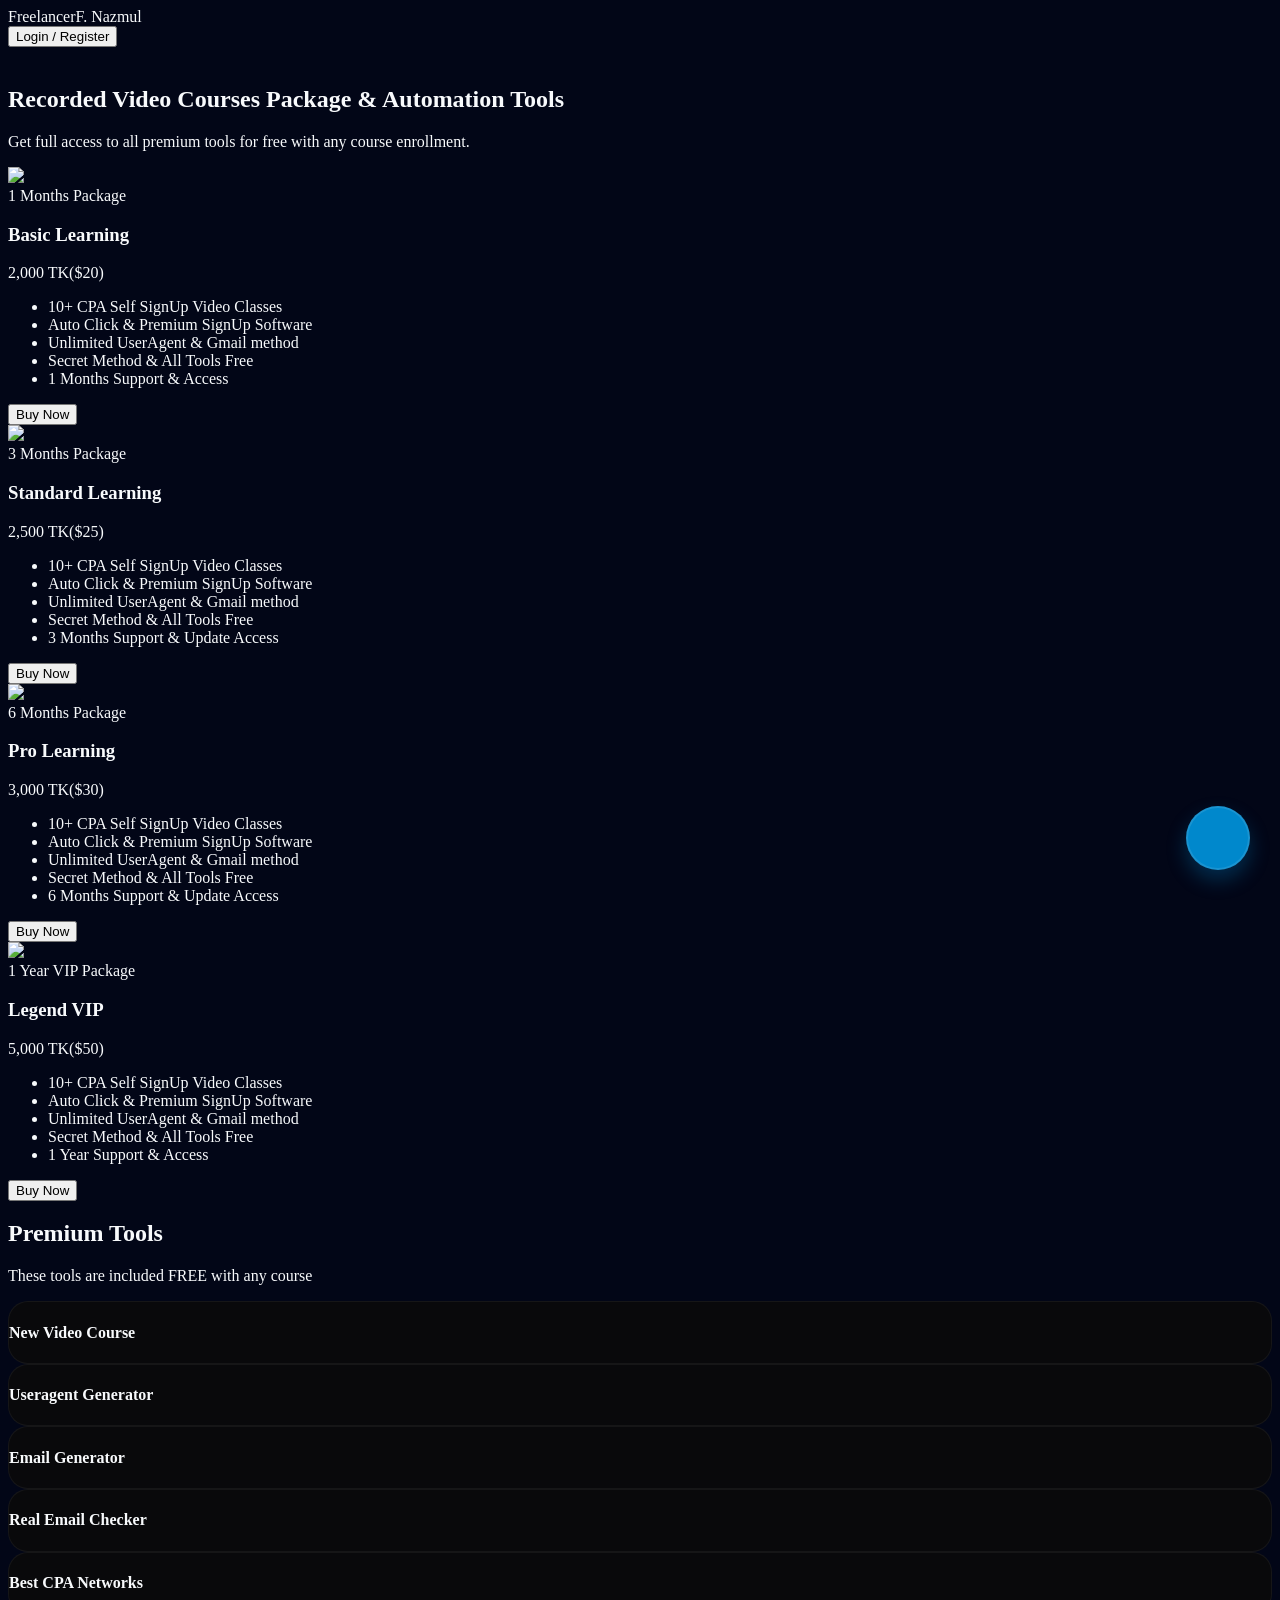
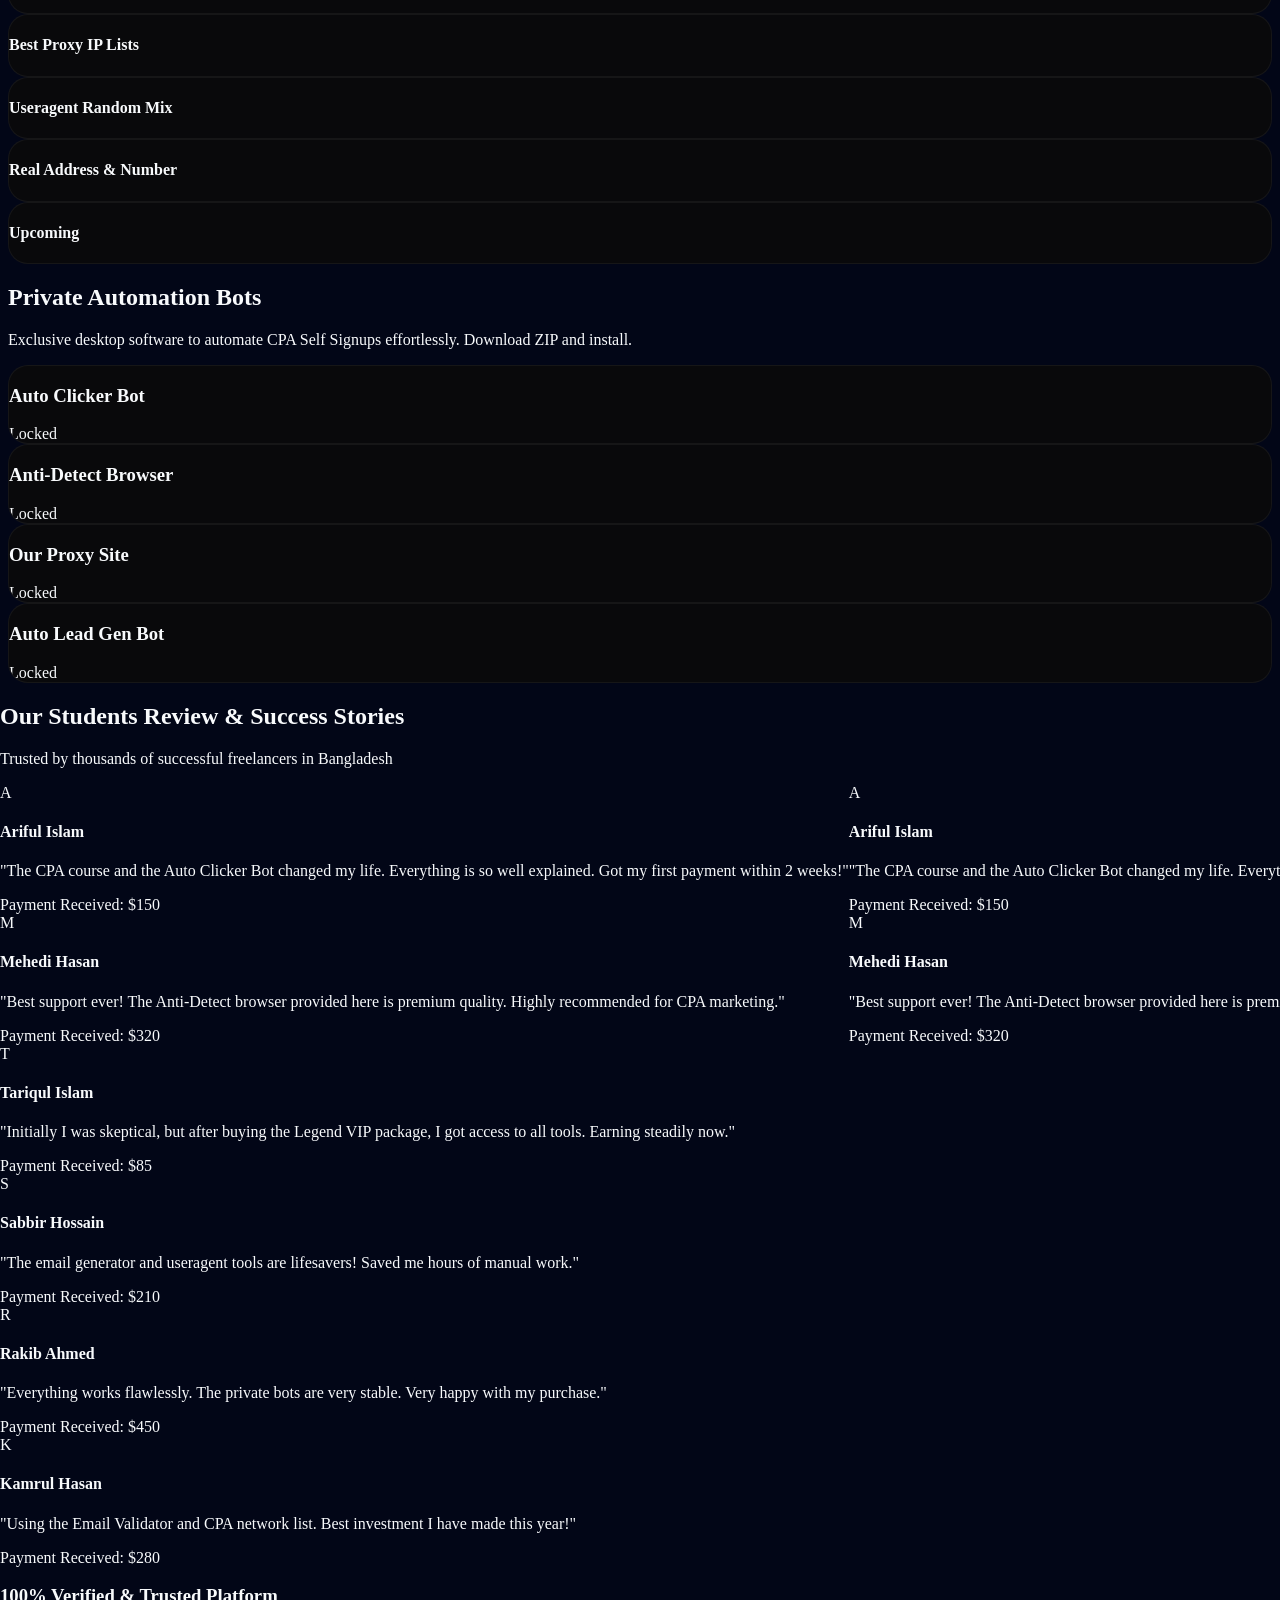
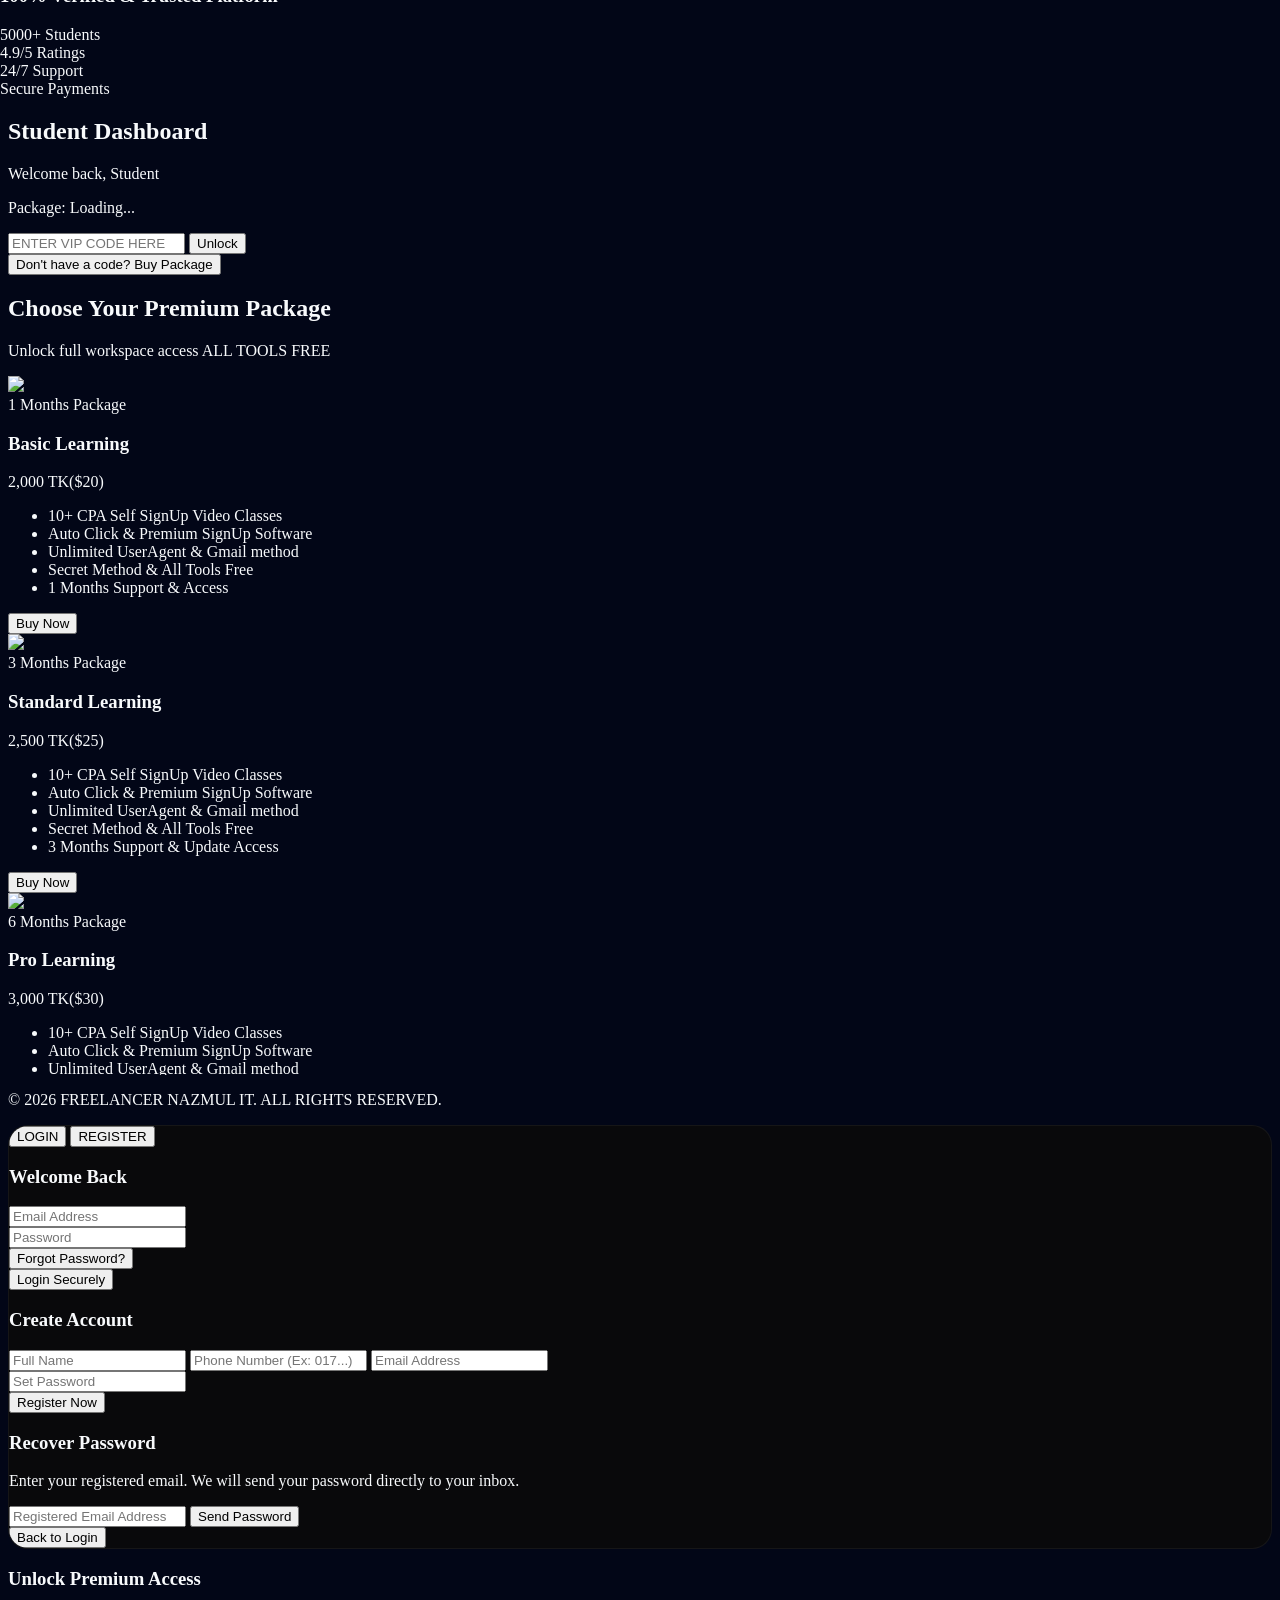
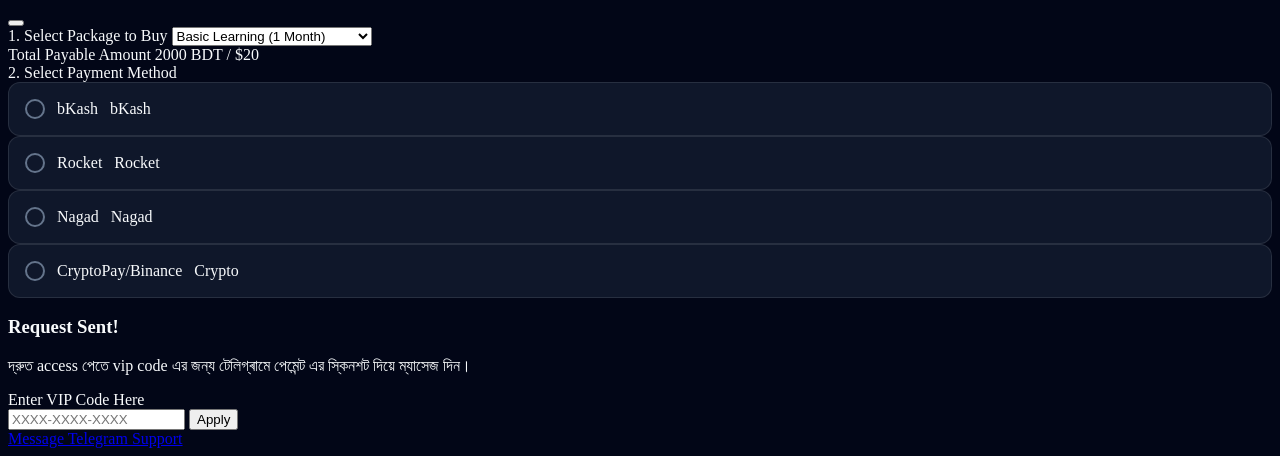
==== commit 4e48fd43: "Update index.html" ====
--- a/index.html
+++ b/index.html
@@ -133,23 +133,13 @@
         <div id="home-section" class="w-full block">
             
             <div class="px-4 md:px-6 max-w-7xl mx-auto relative z-10 w-full">
-                <header class="pt-8 md:pt-16 pb-12 md:pb-16 text-center max-w-5xl mx-auto relative">
-                    <span class="inline-block px-4 py-1.5 rounded-full bg-violet-500/10 border border-violet-500/30 text-violet-300 text-xs font-bold uppercase mb-6 tracking-widest shadow-inner">Premium Master Update Course</span>
-                    <h1 class="text-4xl md:text-6xl font-extrabold mb-5 text-white leading-tight tracking-tighter">
-                        Recorded Video Courses <br>Package <br>
-                        <span class="text-transparent bg-clip-text bg-gradient-to-r from-violet-400 via-fuchsia-400 to-cyan-400 animate-bg-pan">& Automation Tools</span>
-                    </h1>
-                    <p class="text-sm md:text-lg text-green-400 mb-8 font-bold">Get full access to all premium tools for free with any course enrollment.</p>
-                    <button onclick="document.getElementById('course-packages').scrollIntoView({behavior:'smooth'})" class="px-6 py-3 bg-white text-black font-black rounded-xl hover:scale-105 transition shadow-[0_10px_30px_rgba(255,255,255,0.2)] mx-auto">
-                        🔥 Unlock Course Packages 🔥
-                    </button>
-                </header>
+                
 
                 <!-- Course Packages -->
                 <section id="course-packages" class="py-12 md:py-16 relative border-t border-white/5">
                     <div class="text-center mb-10">
-                        <h2 class="text-2xl md:text-4xl font-extrabold mb-2 text-white">Our CPA Self SignUp Recorded Video Courses</h2>
-                        <p class="text-yellow-400 text-xs md:text-sm font-black uppercase tracking-widest mt-1">Choose a package <span class="text-green-400">ALL TOOLS FREE</span> with every course</p>
+                        <h2 class="text-2xl md:text-4xl font-extrabold mb-2 text-white">Recorded Video Courses Package & Automation Tools</h2>
+                        <p class="text-yellow-400 text-xs md:text-sm font-black uppercase tracking-widest mt-1">Get full access to all premium tools <span class="text-yellow-400">for free with any course enrollment.</span></p>
                     </div>
                     
                     <div class="grid grid-cols-1 md:grid-cols-2 lg:grid-cols-4 gap-6 relative z-10">
@@ -411,7 +401,7 @@
 
     <!-- Footer -->
     <footer class="bg-[#020617] border-t border-white/10 py-5 text-center text-zinc-500 text-xs font-bold tracking-widest mt-auto z-50 relative">
-        <p> © 2026 FREELANCER NAZMUL YT. ALL RIGHTS RESERVED.</p>
+        <p> © 2026 FREELANCER NAZMUL IT. ALL RIGHTS RESERVED.</p>
     </footer>
 
     <!-- ============================================== -->
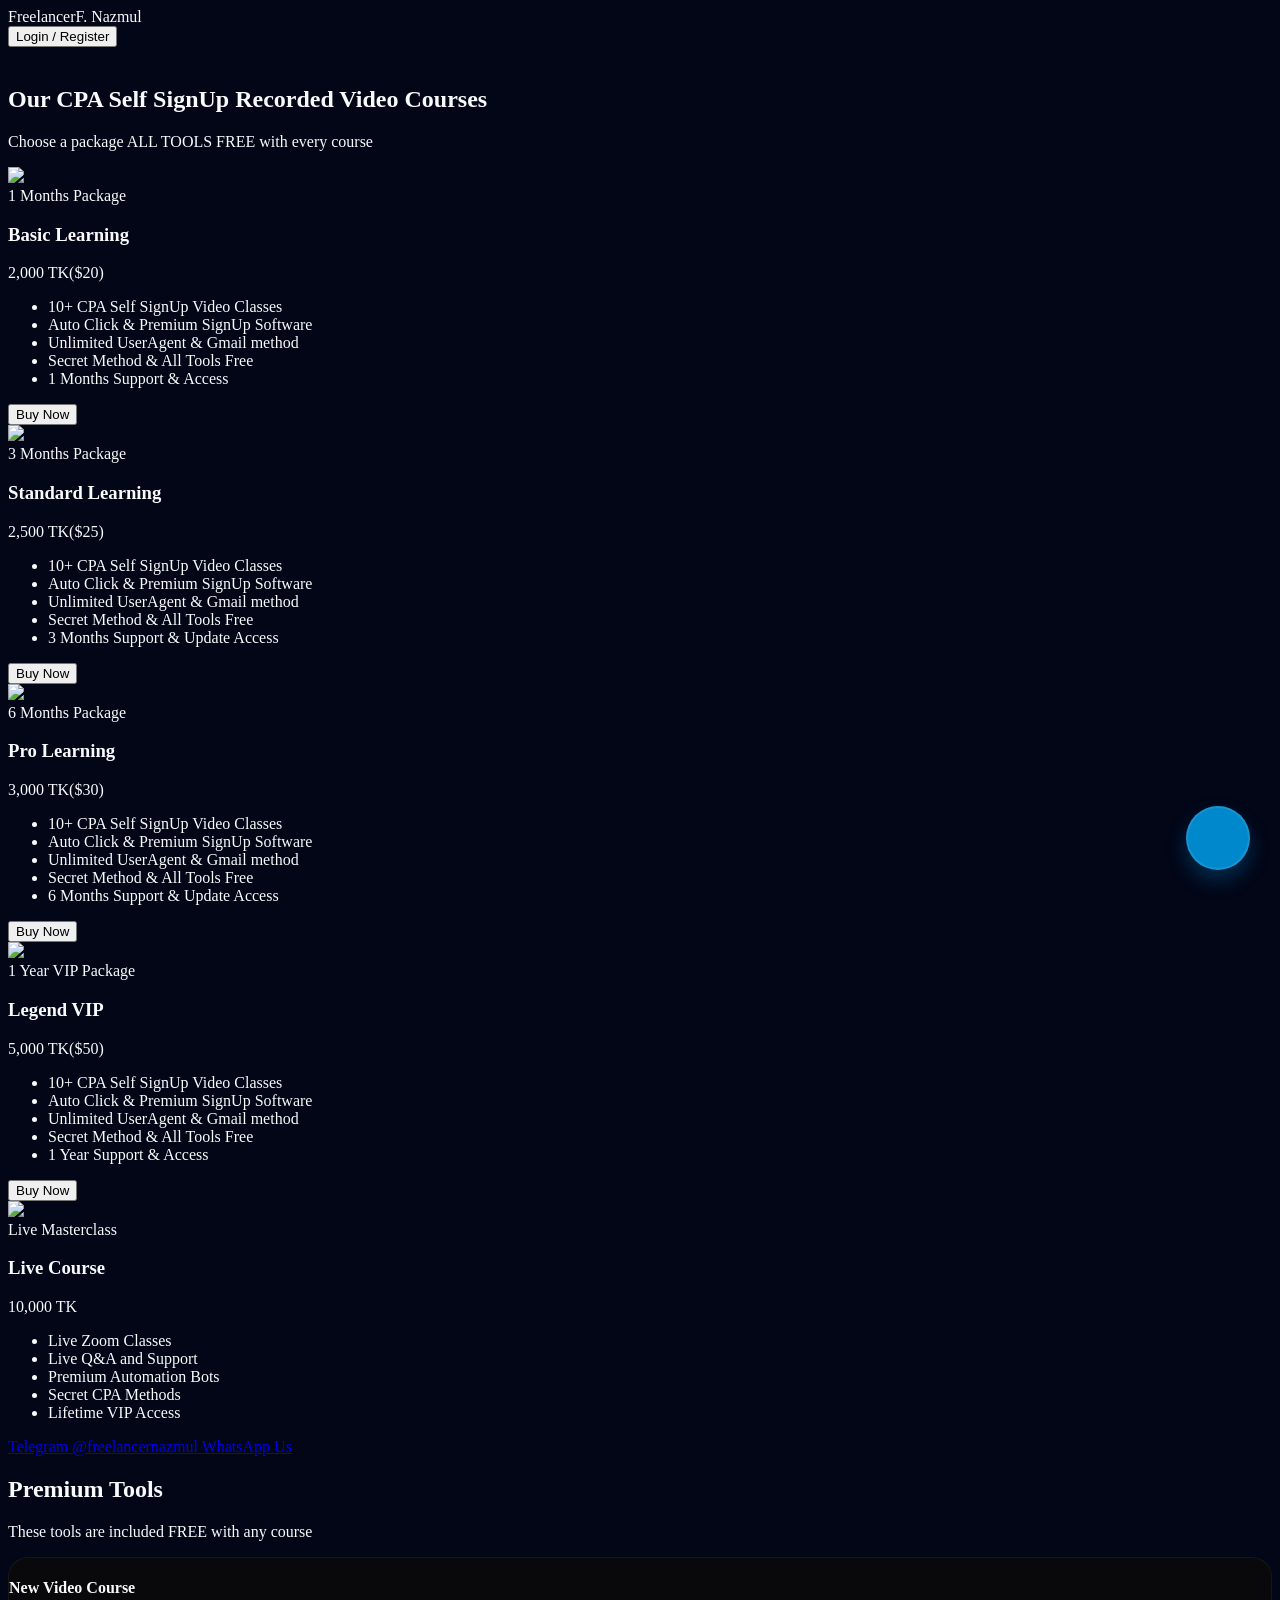
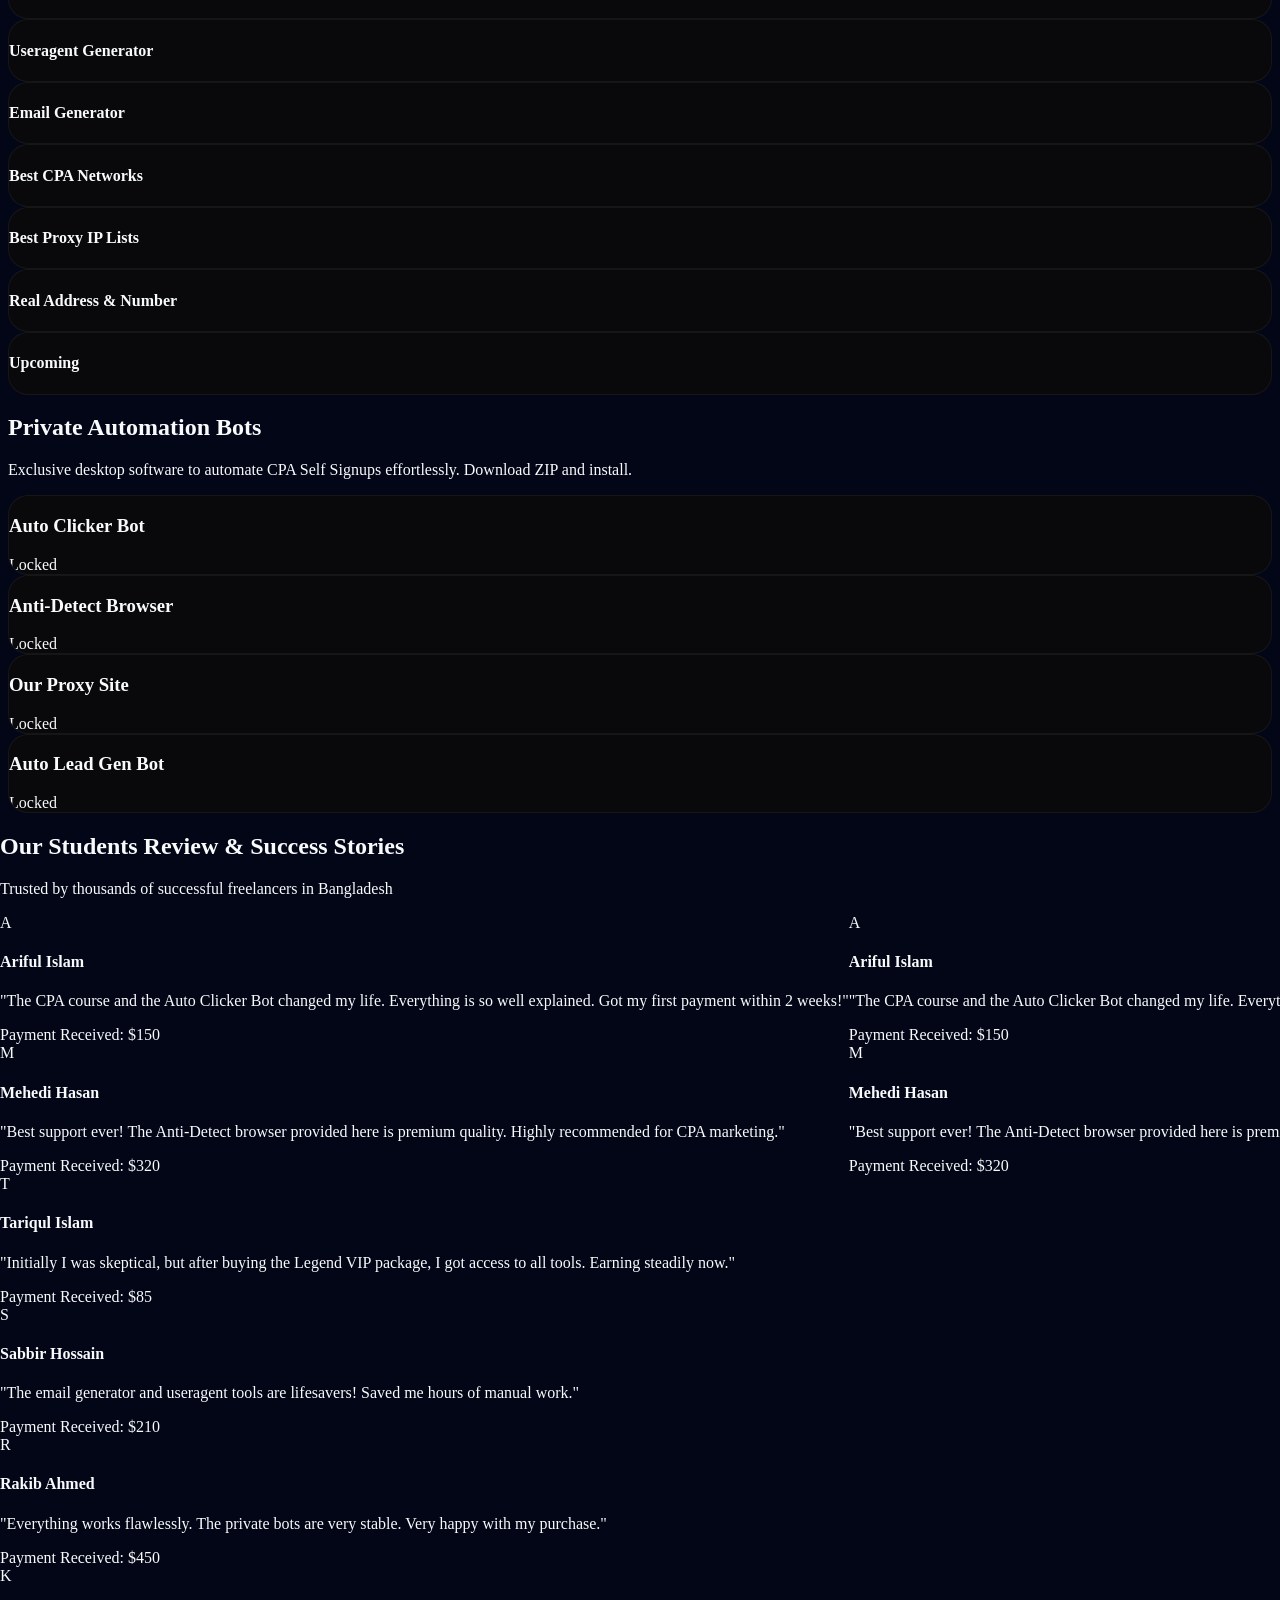
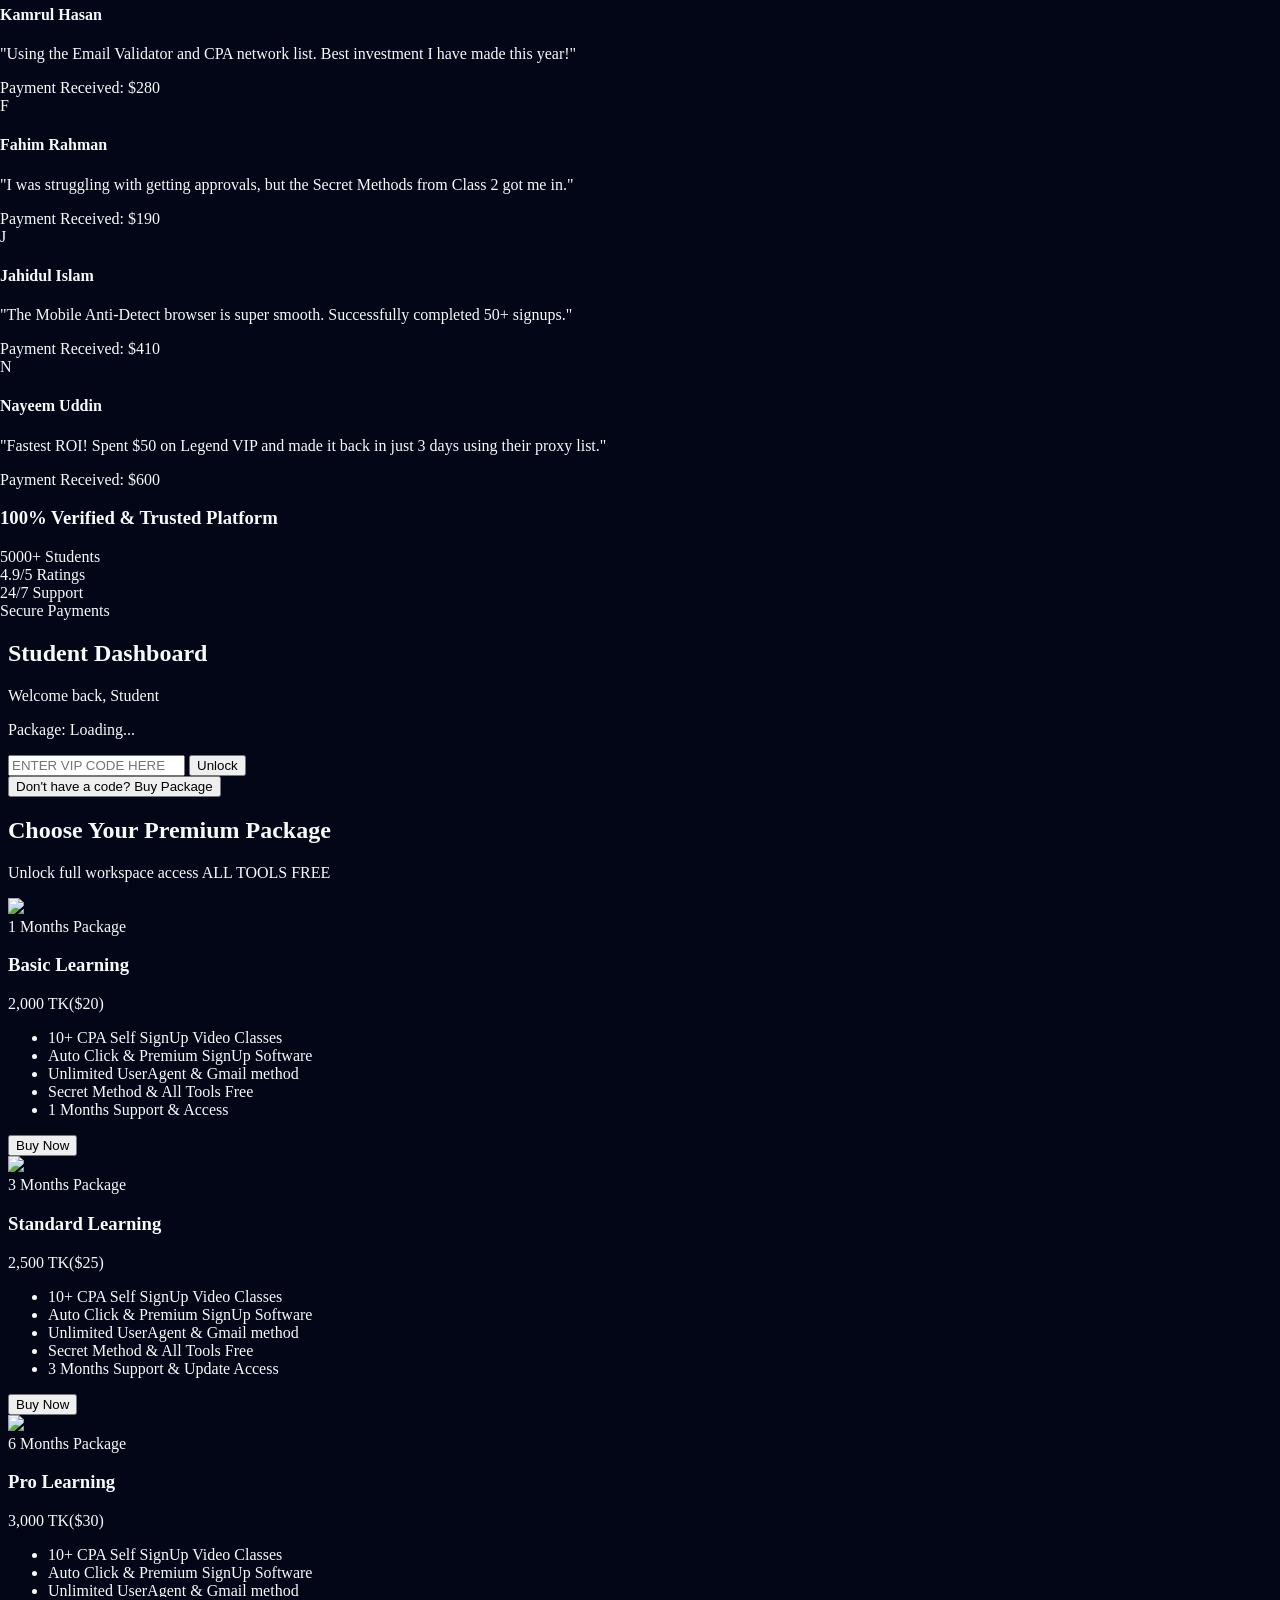
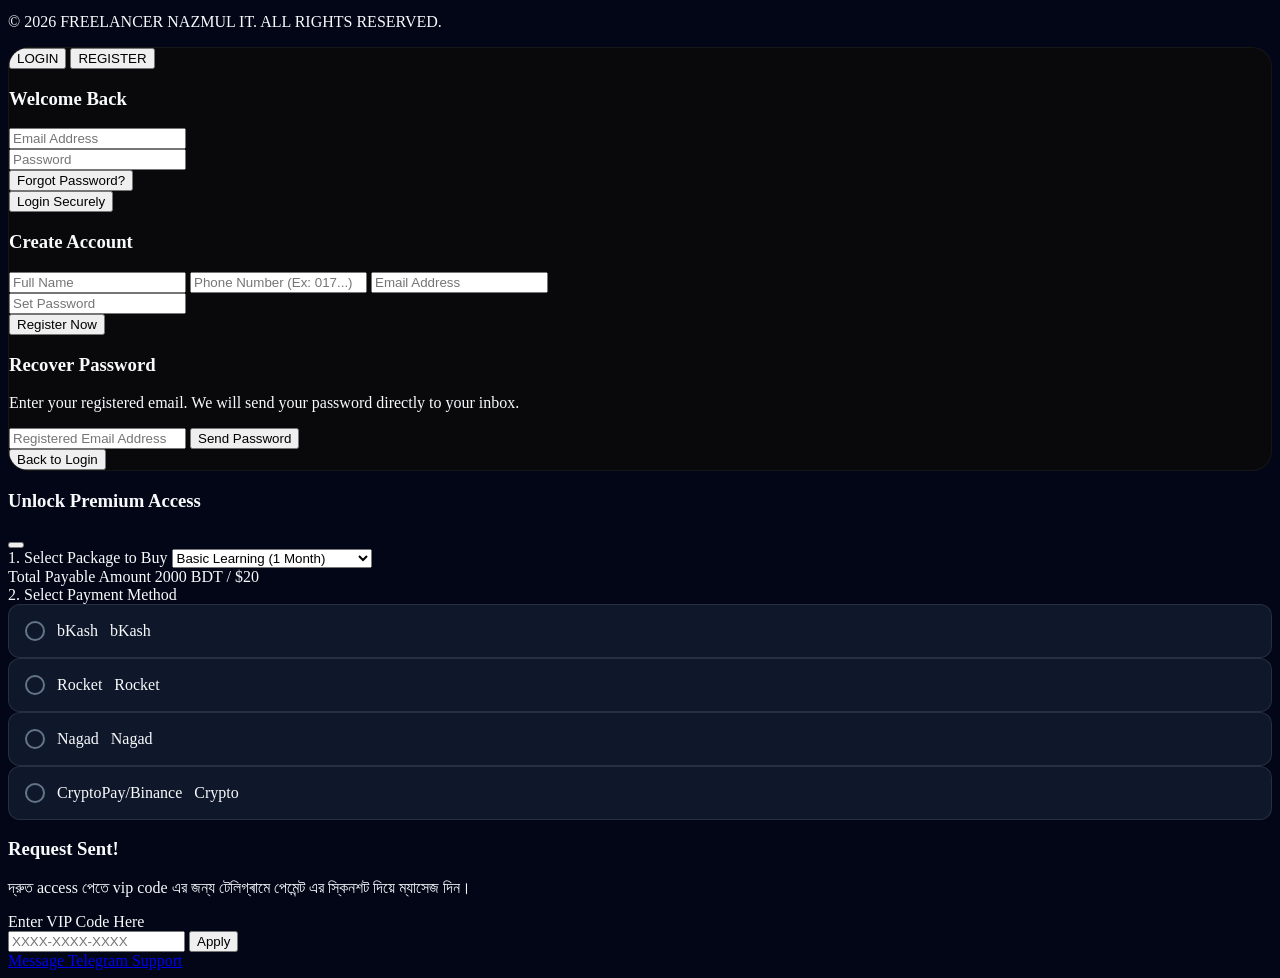
==== commit 579ded4a: "Update index.html" ====
--- a/index.html
+++ b/index.html
@@ -11,6 +11,8 @@
     <script src="https://unpkg.com/@phosphor-icons/web"></script>
     <!-- Google Fonts -->
     <link href="https://fonts.googleapis.com/css2?family=Inter:wght@300;400;600;800&family=JetBrains+Mono:wght@400;700&display=swap" rel="stylesheet">
+    <!-- Custom CSS (Assuming it is linked) -->
+    <link rel="stylesheet" href="style.css">
     
     <script>
         tailwind.config = {
@@ -132,21 +134,59 @@
         <!-- ============================================== -->
         <div id="home-section" class="w-full block">
             
-            <div class="px-4 md:px-6 max-w-7xl mx-auto relative z-10 w-full">
+            <div class="px-4 md:px-6 max-w-[1500px] mx-auto relative z-10 w-full">
                 
-
-                <!-- Course Packages -->
-                <section id="course-packages" class="py-12 md:py-16 relative border-t border-white/5">
+                <!-- Course Packages (5 Columns) -->
+                <section id="course-packages" class="pb-12 md:pb-16 relative">
                     <div class="text-center mb-10">
-                        <h2 class="text-2xl md:text-4xl font-extrabold mb-2 text-white">Recorded Video Courses Package & Automation Tools</h2>
-                        <p class="text-yellow-400 text-xs md:text-sm font-black uppercase tracking-widest mt-1">Get full access to all premium tools <span class="text-yellow-400">for free with any course enrollment.</span></p>
+                        <h2 class="text-3xl md:text-5xl font-extrabold mb-4 text-white">Our CPA Self SignUp Recorded Video Courses</h2>
+                        <p class="text-yellow-400 text-sm md:text-lg font-black uppercase tracking-widest mt-1">Choose a package <span class="text-green-400">ALL TOOLS FREE</span> with every course</p>
                     </div>
                     
-                    <div class="grid grid-cols-1 md:grid-cols-2 lg:grid-cols-4 gap-6 relative z-10">
+                    <!-- Updated Grid for 5 Columns -->
+                    <div class="grid grid-cols-1 sm:grid-cols-2 lg:grid-cols-3 xl:grid-cols-5 gap-6 relative z-10">
+                        
+                        <!-- Module 1 -->
                         <div class="flex flex-col overflow-hidden bg-[#1e1e2f] rounded-xl border-2 border-purple-500/50 hover:border-purple-400 hover:shadow-[0_0_25px_rgba(168,85,247,0.3)] transition duration-300 group"><div class="h-40 w-full bg-gray-800 relative overflow-hidden"><img src="https://images.unsplash.com/photo-1460925895917-afdab827c52f?w=500&q=80" class="w-full h-full object-cover group-hover:scale-110 transition duration-500"><div class="absolute top-3 right-3 bg-fuchsia-600 text-white text-[11px] font-bold px-3 py-1 rounded">1 Months Package</div></div><div class="p-5 flex flex-col flex-grow"><h3 class="text-xl font-bold text-white mb-1">Basic Learning</h3><div class="flex items-baseline gap-2 mb-4"><span class="text-3xl font-black text-fuchsia-400">2,000 TK</span><span class="text-sm text-yellow-500 font-bold">($20)</span></div><ul class="text-[12px] md:text-[13px] text-green-400 space-y-2 mb-6 flex-1 font-bold"><li class="flex gap-2 items-center"><i class="ph-fill ph-seal-check text-yellow-400 text-base"></i> 10+ CPA Self SignUp Video Classes</li><li class="flex gap-2 items-center"><i class="ph-fill ph-seal-check text-yellow-400 text-base"></i> Auto Click & Premium SignUp Software</li><li class="flex gap-2 items-center"><i class="ph-fill ph-seal-check text-yellow-400 text-base"></i> Unlimited UserAgent & Gmail method</li><li class="flex gap-2 items-center"><i class="ph-fill ph-seal-check text-yellow-400 text-base"></i> Secret Method & All Tools Free</li><li class="flex gap-2 items-center"><i class="ph-fill ph-clock text-rose-500 text-base"></i> 1 Months Support & Access</li></ul><button onclick="handleHomeClick('Basic Learning|2000 BDT / $20')" class="w-full py-3 bg-gradient-to-r from-fuchsia-600 to-pink-600 text-white font-bold rounded-lg hover:opacity-90 transition">Buy Now</button></div></div>
+                        
+                        <!-- Module 2 -->
                         <div class="flex flex-col overflow-hidden bg-[#1e1e2f] rounded-xl border-2 border-purple-500/50 hover:border-purple-400 hover:shadow-[0_0_25px_rgba(168,85,247,0.3)] transition duration-300 group"><div class="h-40 w-full bg-gray-800 relative overflow-hidden"><img src="https://images.unsplash.com/photo-1522202176988-66273c2fd55f?w=500&q=80" class="w-full h-full object-cover group-hover:scale-110 transition duration-500"><div class="absolute top-3 right-3 bg-fuchsia-600 text-white text-[11px] font-bold px-3 py-1 rounded">3 Months Package</div></div><div class="p-5 flex flex-col flex-grow"><h3 class="text-xl font-bold text-white mb-1">Standard Learning</h3><div class="flex items-baseline gap-2 mb-4"><span class="text-3xl font-black text-fuchsia-400">2,500 TK</span><span class="text-sm text-yellow-500 font-bold">($25)</span></div><ul class="text-[12px] md:text-[13px] text-green-400 space-y-2 mb-6 flex-1 font-bold"><li class="flex gap-2 items-center"><i class="ph-fill ph-seal-check text-yellow-400 text-base"></i> 10+ CPA Self SignUp Video Classes</li><li class="flex gap-2 items-center"><i class="ph-fill ph-seal-check text-yellow-400 text-base"></i> Auto Click & Premium SignUp Software</li><li class="flex gap-2 items-center"><i class="ph-fill ph-seal-check text-yellow-400 text-base"></i> Unlimited UserAgent & Gmail method</li><li class="flex gap-2 items-center"><i class="ph-fill ph-seal-check text-yellow-400 text-base"></i> Secret Method & All Tools Free</li><li class="flex gap-2 items-center"><i class="ph-fill ph-clock text-rose-500 text-base"></i> 3 Months Support & Update Access</li></ul><button onclick="handleHomeClick('Standard Learning|2500 BDT / $25')" class="w-full py-3 bg-gradient-to-r from-fuchsia-600 to-pink-600 text-white font-bold rounded-lg hover:opacity-90 transition">Buy Now</button></div></div>
+                        
+                        <!-- Module 3 -->
                         <div class="flex flex-col overflow-hidden bg-[#1e1e2f] rounded-xl border-2 border-purple-500/50 hover:border-purple-400 hover:shadow-[0_0_25px_rgba(168,85,247,0.3)] transition duration-300 group"><div class="h-40 w-full bg-gray-800 relative overflow-hidden"><img src="https://images.unsplash.com/photo-1553877522-43269d4ea984?w=500&q=80" class="w-full h-full object-cover group-hover:scale-110 transition duration-500"><div class="absolute top-3 right-3 bg-fuchsia-600 text-white text-[11px] font-bold px-3 py-1 rounded">6 Months Package</div></div><div class="p-5 flex flex-col flex-grow"><h3 class="text-xl font-bold text-white mb-1">Pro Learning</h3><div class="flex items-baseline gap-2 mb-4"><span class="text-3xl font-black text-fuchsia-400">3,000 TK</span><span class="text-sm text-yellow-500 font-bold">($30)</span></div><ul class="text-[12px] md:text-[13px] text-green-400 space-y-2 mb-6 flex-1 font-bold"><li class="flex gap-2 items-center"><i class="ph-fill ph-seal-check text-yellow-400 text-base"></i> 10+ CPA Self SignUp Video Classes</li><li class="flex gap-2 items-center"><i class="ph-fill ph-seal-check text-yellow-400 text-base"></i> Auto Click & Premium SignUp Software</li><li class="flex gap-2 items-center"><i class="ph-fill ph-seal-check text-yellow-400 text-base"></i> Unlimited UserAgent & Gmail method</li><li class="flex gap-2 items-center"><i class="ph-fill ph-seal-check text-yellow-400 text-base"></i> Secret Method & All Tools Free</li><li class="flex gap-2 items-center"><i class="ph-fill ph-clock text-rose-500 text-base"></i> 6 Months Support & Update Access</li></ul><button onclick="handleHomeClick('Pro Learning|3000 BDT / $30')" class="w-full py-3 bg-gradient-to-r from-fuchsia-600 to-pink-600 text-white font-bold rounded-lg hover:opacity-90 transition">Buy Now</button></div></div>
+                        
+                        <!-- Module 4 -->
                         <div class="flex flex-col overflow-hidden bg-[#1e1e2f] rounded-xl border-2 border-purple-500/50 hover:border-purple-400 hover:shadow-[0_0_25px_rgba(168,85,247,0.3)] transition duration-300 group"><div class="h-40 w-full bg-gray-800 relative overflow-hidden"><img src="https://images.unsplash.com/photo-1516321318423-f06f85e504b3?w=500&q=80" class="w-full h-full object-cover group-hover:scale-110 transition duration-500"><div class="absolute top-3 right-3 bg-fuchsia-600 text-white text-[11px] font-bold px-3 py-1 rounded">1 Year VIP Package</div></div><div class="p-5 flex flex-col flex-grow"><h3 class="text-xl font-bold text-white mb-1">Legend VIP</h3><div class="flex items-baseline gap-2 mb-4"><span class="text-3xl font-black text-fuchsia-400">5,000 TK</span><span class="text-sm text-yellow-500 font-bold">($50)</span></div><ul class="text-[12px] md:text-[13px] text-green-400 space-y-2 mb-6 flex-1 font-bold"><li class="flex gap-2 items-center"><i class="ph-fill ph-seal-check text-yellow-400 text-base"></i> 10+ CPA Self SignUp Video Classes</li><li class="flex gap-2 items-center"><i class="ph-fill ph-seal-check text-yellow-400 text-base"></i> Auto Click & Premium SignUp Software</li><li class="flex gap-2 items-center"><i class="ph-fill ph-seal-check text-yellow-400 text-base"></i> Unlimited UserAgent & Gmail method</li><li class="flex gap-2 items-center"><i class="ph-fill ph-seal-check text-yellow-400 text-base"></i> Secret Method & All Tools Free</li><li class="flex gap-2 items-center"><i class="ph-fill ph-clock text-rose-500 text-base"></i> 1 Year Support & Access</li></ul><button onclick="handleHomeClick('Legend VIP|5000 BDT / $50')" class="w-full py-3 bg-gradient-to-r from-fuchsia-600 to-pink-600 text-white font-bold rounded-lg hover:opacity-90 transition">Buy Now</button></div></div>
+                        
+                        <!-- Module 5 (Live Course) -->
+                        <div class="flex flex-col overflow-hidden bg-[#1e1e2f] rounded-xl border-2 border-rose-500/50 hover:border-rose-400 hover:shadow-[0_0_25px_rgba(225,29,72,0.3)] transition duration-300 group">
+                            <div class="h-40 w-full bg-gray-800 relative overflow-hidden">
+                                <img src="https://images.unsplash.com/photo-1515378960530-7c0da6229b92?w=500&q=80" class="w-full h-full object-cover group-hover:scale-110 transition duration-500">
+                                <div class="absolute top-3 right-3 bg-rose-600 text-white text-[11px] font-bold px-3 py-1 rounded">Live Masterclass</div>
+                            </div>
+                            <div class="p-5 flex flex-col flex-grow">
+                                <h3 class="text-xl font-bold text-white mb-1">Live Course</h3>
+                                <div class="flex items-baseline gap-2 mb-4">
+                                    <span class="text-3xl font-black text-rose-400">10,000 TK</span>
+                                </div>
+                                <ul class="text-[12px] md:text-[13px] text-green-400 space-y-2 mb-6 flex-1 font-bold">
+                                    <li class="flex gap-2 items-center"><i class="ph-fill ph-video-camera text-yellow-400 text-base"></i> Live Zoom Classes</li>
+                                    <li class="flex gap-2 items-center"><i class="ph-fill ph-seal-check text-yellow-400 text-base"></i> Live Q&A and Support</li>
+                                    <li class="flex gap-2 items-center"><i class="ph-fill ph-seal-check text-yellow-400 text-base"></i> Premium Automation Bots</li>
+                                    <li class="flex gap-2 items-center"><i class="ph-fill ph-seal-check text-yellow-400 text-base"></i> Secret CPA Methods</li>
+                                    <li class="flex gap-2 items-center"><i class="ph-fill ph-clock text-rose-500 text-base"></i> Lifetime VIP Access</li>
+                                </ul>
+                                <div class="flex flex-col gap-2.5 mt-auto">
+                                    <a href="https://t.me/freelancernazmul" target="_blank" class="w-full py-2.5 bg-[#0088cc] hover:bg-[#0099e6] text-white font-bold rounded-lg transition flex justify-center items-center gap-2 shadow-lg text-sm">
+                                        <i class="ph-fill ph-telegram-logo text-xl"></i> Telegram @freelancernazmul
+                                    </a>
+                                    <a href="https://wa.me/8801780103303" target="_blank" class="w-full py-2.5 bg-[#25D366] hover:bg-[#128C7E] text-white font-bold rounded-lg transition flex justify-center items-center gap-2 shadow-lg text-sm">
+                                        <i class="ph-fill ph-whatsapp-logo text-xl"></i> WhatsApp Us
+                                    </a>
+                                </div>
+                            </div>
+                        </div>
+
                     </div>
                 </section>
 
@@ -157,7 +197,7 @@
                         <p class="text-green-400 font-bold">These tools are included <span class="text-red-400">FREE</span> with any course</p>
                     </div>
                     
-                    <div class="grid grid-cols-1 sm:grid-cols-2 lg:grid-cols-3 gap-6 relative z-10">
+                    <div class="grid grid-cols-1 sm:grid-cols-2 lg:grid-cols-3 gap-6 relative z-10 max-w-5xl mx-auto">
                         <div class="neon-panel glow-yellow p-8 flex flex-col items-start justify-center gap-4 cursor-pointer bg-[#09090b] border border-yellow-500/50 group relative" onclick="handleHomeClick('Basic Learning|2000 BDT / $20')">
                             <i class="ph-fill ph-lock-key absolute top-4 right-4 text-zinc-600 group-hover:text-red-500 transition text-xl z-10"></i>
                             <i class="ph-fill ph-video-camera text-4xl text-yellow-400 drop-shadow-[0_0_15px_rgba(250,204,21,0.6)]"></i>
@@ -176,11 +216,6 @@
 
                         <div class="neon-panel glow-green p-8 flex flex-col items-start justify-center gap-4 cursor-pointer bg-[#09090b] border border-green-500/50 group relative" onclick="handleHomeClick('Basic Learning|2000 BDT / $20')">
                             <i class="ph-fill ph-lock-key absolute top-4 right-4 text-zinc-600 group-hover:text-red-500 transition text-xl z-10"></i>
-                            <i class="ph-fill ph-shield-check text-4xl text-green-400 drop-shadow-[0_0_15px_rgba(74,222,128,0.6)]"></i>
-                            <h4 class="text-lg font-bold text-white mt-2">Real Email Checker</h4>
-                        </div>
-                        <div class="neon-panel glow-green p-8 flex flex-col items-start justify-center gap-4 cursor-pointer bg-[#09090b] border border-green-500/50 group relative" onclick="handleHomeClick('Basic Learning|2000 BDT / $20')">
-                            <i class="ph-fill ph-lock-key absolute top-4 right-4 text-zinc-600 group-hover:text-red-500 transition text-xl z-10"></i>
                             <i class="ph-fill ph-globe text-4xl text-green-400 drop-shadow-[0_0_15px_rgba(74,222,128,0.6)]"></i>
                             <h4 class="text-lg font-bold text-white mt-2">Best CPA Networks</h4>
                         </div>
@@ -192,15 +227,10 @@
 
                         <div class="neon-panel glow-red p-8 flex flex-col items-start justify-center gap-4 cursor-pointer bg-[#09090b] border border-red-500/50 group relative" onclick="handleHomeClick('Basic Learning|2000 BDT / $20')">
                             <i class="ph-fill ph-lock-key absolute top-4 right-4 text-zinc-600 group-hover:text-red-500 transition text-xl z-10"></i>
-                            <i class="ph-fill ph-robot text-4xl text-red-400 drop-shadow-[0_0_15px_rgba(239,68,68,0.6)]"></i>
-                            <h4 class="text-lg font-bold text-white mt-2">Useragent Random Mix</h4>
-                        </div>
-                        <div class="neon-panel glow-red p-8 flex flex-col items-start justify-center gap-4 cursor-pointer bg-[#09090b] border border-red-500/50 group relative" onclick="handleHomeClick('Basic Learning|2000 BDT / $20')">
-                            <i class="ph-fill ph-lock-key absolute top-4 right-4 text-zinc-600 group-hover:text-red-500 transition text-xl z-10"></i>
                             <i class="ph-fill ph-broadcast text-4xl text-red-400 drop-shadow-[0_0_15px_rgba(239,68,68,0.6)]"></i>
                             <h4 class="text-lg font-bold text-white mt-2">Real Address & Number</h4>
                         </div>
-                        <div class="neon-panel glow-red p-8 flex flex-col items-start justify-center gap-4 cursor-pointer bg-[#09090b] border border-red-500/50 group relative" onclick="handleHomeClick('Basic Learning|2000 BDT / $20')">
+                        <div class="neon-panel glow-red p-8 flex flex-col items-start justify-center gap-4 cursor-pointer bg-[#09090b] border border-red-500/50 group relative md:col-start-2 lg:col-start-auto" onclick="handleHomeClick('Basic Learning|2000 BDT / $20')">
                             <i class="ph-fill ph-lock-key absolute top-4 right-4 text-zinc-600 group-hover:text-red-500 transition text-xl z-10"></i>
                             <i class="ph-fill ph-hard-drives text-4xl text-red-400 drop-shadow-[0_0_15px_rgba(239,68,68,0.6)]"></i>
                             <h4 class="text-lg font-bold text-white mt-2">Upcoming</h4>
@@ -255,16 +285,19 @@
                             <div class="bg-zinc-900 border border-white/10 p-6 rounded-2xl shadow-lg w-[350px] inline-block whitespace-normal align-top border-t-4 border-t-green-500"><div class="flex gap-4 items-center mb-4"><div class="w-12 h-12 bg-gradient-to-br from-green-500 to-emerald-600 rounded-full flex justify-center items-center font-bold text-xl text-white shadow-md">S</div><div><h4 class="font-bold text-white">Sabbir Hossain</h4><div class="flex text-yellow-400 text-xs mt-1"><i class="ph-fill ph-star"></i><i class="ph-fill ph-star"></i><i class="ph-fill ph-star"></i><i class="ph-fill ph-star"></i><i class="ph-fill ph-star"></i></div></div></div><p class="text-zinc-400 text-sm italic mb-4 leading-relaxed line-clamp-3">"The email generator and useragent tools are lifesavers! Saved me hours of manual work."</p><div class="bg-green-500/10 border border-green-500/20 text-green-400 text-xs font-bold px-3 py-2 rounded flex items-center justify-center gap-2 w-max"><i class="ph-fill ph-check-circle text-lg"></i> Payment Received: $210</div></div>
                             <div class="bg-zinc-900 border border-white/10 p-6 rounded-2xl shadow-lg w-[350px] inline-block whitespace-normal align-top border-t-4 border-t-amber-500"><div class="flex gap-4 items-center mb-4"><div class="w-12 h-12 bg-gradient-to-br from-amber-500 to-yellow-600 rounded-full flex justify-center items-center font-bold text-xl text-white shadow-md">R</div><div><h4 class="font-bold text-white">Rakib Ahmed</h4><div class="flex text-yellow-400 text-xs mt-1"><i class="ph-fill ph-star"></i><i class="ph-fill ph-star"></i><i class="ph-fill ph-star"></i><i class="ph-fill ph-star"></i><i class="ph-fill ph-star"></i></div></div></div><p class="text-zinc-400 text-sm italic mb-4 leading-relaxed line-clamp-3">"Everything works flawlessly. The private bots are very stable. Very happy with my purchase."</p><div class="bg-green-500/10 border border-green-500/20 text-green-400 text-xs font-bold px-3 py-2 rounded flex items-center justify-center gap-2 w-max"><i class="ph-fill ph-check-circle text-lg"></i> Payment Received: $450</div></div>
                             <div class="bg-zinc-900 border border-white/10 p-6 rounded-2xl shadow-lg w-[350px] inline-block whitespace-normal align-top border-t-4 border-t-cyan-500"><div class="flex gap-4 items-center mb-4"><div class="w-12 h-12 bg-gradient-to-br from-cyan-500 to-blue-600 rounded-full flex justify-center items-center font-bold text-xl text-white shadow-md">K</div><div><h4 class="font-bold text-white">Kamrul Hasan</h4><div class="flex text-yellow-400 text-xs mt-1"><i class="ph-fill ph-star"></i><i class="ph-fill ph-star"></i><i class="ph-fill ph-star"></i><i class="ph-fill ph-star"></i><i class="ph-fill ph-star"></i></div></div></div><p class="text-zinc-400 text-sm italic mb-4 leading-relaxed line-clamp-3">"Using the Email Validator and CPA network list. Best investment I have made this year!"</p><div class="bg-green-500/10 border border-green-500/20 text-green-400 text-xs font-bold px-3 py-2 rounded flex items-center justify-center gap-2 w-max"><i class="ph-fill ph-check-circle text-lg"></i> Payment Received: $280</div></div>
-                        </div>
+                            <div class="bg-zinc-900 border border-white/10 p-6 rounded-2xl shadow-lg w-[350px] inline-block whitespace-normal align-top border-t-4 border-t-yellow-500"><div class="flex gap-4 items-center mb-4"><div class="w-12 h-12 bg-gradient-to-br from-yellow-500 to-orange-600 rounded-full flex justify-center items-center font-bold text-xl text-white shadow-md">F</div><div><h4 class="font-bold text-white">Fahim Rahman</h4><div class="flex text-yellow-400 text-xs mt-1"><i class="ph-fill ph-star"></i><i class="ph-fill ph-star"></i><i class="ph-fill ph-star"></i><i class="ph-fill ph-star"></i><i class="ph-fill ph-star"></i></div></div></div><p class="text-zinc-400 text-sm italic mb-4 leading-relaxed line-clamp-3">"I was struggling with getting approvals, but the Secret Methods from Class 2 got me in."</p><div class="bg-green-500/10 border border-green-500/20 text-green-400 text-xs font-bold px-3 py-2 rounded flex items-center justify-center gap-2 w-max"><i class="ph-fill ph-check-circle text-lg"></i> Payment Received: $190</div></div>
+                            <div class="bg-zinc-900 border border-white/10 p-6 rounded-2xl shadow-lg w-[350px] inline-block whitespace-normal align-top border-t-4 border-t-emerald-500"><div class="flex gap-4 items-center mb-4"><div class="w-12 h-12 bg-gradient-to-br from-emerald-500 to-teal-600 rounded-full flex justify-center items-center font-bold text-xl text-white shadow-md">J</div><div><h4 class="font-bold text-white">Jahidul Islam</h4><div class="flex text-yellow-400 text-xs mt-1"><i class="ph-fill ph-star"></i><i class="ph-fill ph-star"></i><i class="ph-fill ph-star"></i><i class="ph-fill ph-star"></i><i class="ph-fill ph-star text-zinc-600"></i></div></div></div><p class="text-zinc-400 text-sm italic mb-4 leading-relaxed line-clamp-3">"The Mobile Anti-Detect browser is super smooth. Successfully completed 50+ signups."</p><div class="bg-green-500/10 border border-green-500/20 text-green-400 text-xs font-bold px-3 py-2 rounded flex items-center justify-center gap-2 w-max"><i class="ph-fill ph-check-circle text-lg"></i> Payment Received: $410</div></div>
+                            <div class="bg-zinc-900 border border-white/10 p-6 rounded-2xl shadow-lg w-[350px] inline-block whitespace-normal align-top border-t-4 border-t-rose-500"><div class="flex gap-4 items-center mb-4"><div class="w-12 h-12 bg-gradient-to-br from-rose-500 to-red-600 rounded-full flex justify-center items-center font-bold text-xl text-white shadow-md">N</div><div><h4 class="font-bold text-white">Nayeem Uddin</h4><div class="flex text-yellow-400 text-xs mt-1"><i class="ph-fill ph-star"></i><i class="ph-fill ph-star"></i><i class="ph-fill ph-star"></i><i class="ph-fill ph-star"></i><i class="ph-fill ph-star"></i></div></div></div><p class="text-zinc-400 text-sm italic mb-4 leading-relaxed line-clamp-3">"Fastest ROI! Spent $50 on Legend VIP and made it back in just 3 days using their proxy list."</p><div class="bg-green-500/10 border border-green-500/20 text-green-400 text-xs font-bold px-3 py-2 rounded flex items-center justify-center gap-2 w-max"><i class="ph-fill ph-check-circle text-lg"></i> Payment Received: $600</div></div>
+                        </div>
+                        
+                        <!-- DUPLICATE FOR SEAMLESS LOOP -->
                         <div class="flex gap-6">
-                            <!-- Duplicate for seamless loop -->
                             <div class="bg-zinc-900 border border-white/10 p-6 rounded-2xl shadow-lg w-[350px] inline-block whitespace-normal align-top border-t-4 border-t-violet-500"><div class="flex gap-4 items-center mb-4"><div class="w-12 h-12 bg-gradient-to-br from-violet-500 to-purple-600 rounded-full flex justify-center items-center font-bold text-xl text-white shadow-md">A</div><div><h4 class="font-bold text-white">Ariful Islam</h4><div class="flex text-yellow-400 text-xs mt-1"><i class="ph-fill ph-star"></i><i class="ph-fill ph-star"></i><i class="ph-fill ph-star"></i><i class="ph-fill ph-star"></i><i class="ph-fill ph-star"></i></div></div></div><p class="text-zinc-400 text-sm italic mb-4 leading-relaxed line-clamp-3">"The CPA course and the Auto Clicker Bot changed my life. Everything is so well explained. Got my first payment within 2 weeks!"</p><div class="bg-green-500/10 border border-green-500/20 text-green-400 text-xs font-bold px-3 py-2 rounded flex items-center justify-center gap-2 w-max"><i class="ph-fill ph-check-circle text-lg"></i> Payment Received: $150</div></div>
                             <div class="bg-zinc-900 border border-white/10 p-6 rounded-2xl shadow-lg w-[350px] inline-block whitespace-normal align-top border-t-4 border-t-blue-500"><div class="flex gap-4 items-center mb-4"><div class="w-12 h-12 bg-gradient-to-br from-blue-500 to-cyan-600 rounded-full flex justify-center items-center font-bold text-xl text-white shadow-md">M</div><div><h4 class="font-bold text-white">Mehedi Hasan</h4><div class="flex text-yellow-400 text-xs mt-1"><i class="ph-fill ph-star"></i><i class="ph-fill ph-star"></i><i class="ph-fill ph-star"></i><i class="ph-fill ph-star"></i><i class="ph-fill ph-star"></i></div></div></div><p class="text-zinc-400 text-sm italic mb-4 leading-relaxed line-clamp-3">"Best support ever! The Anti-Detect browser provided here is premium quality. Highly recommended for CPA marketing."</p><div class="bg-green-500/10 border border-green-500/20 text-green-400 text-xs font-bold px-3 py-2 rounded flex items-center justify-center gap-2 w-max"><i class="ph-fill ph-check-circle text-lg"></i> Payment Received: $320</div></div>
                         </div>
                     </div>
                 </div>
 
-                <!-- Trusted Animated Banner below reviews -->
                 <div class="mt-12 bg-gradient-to-r from-[#020617] via-violet-900/20 to-[#020617] border-y border-white/5 py-8 w-full relative overflow-hidden flex flex-col items-center justify-center">
                     <h3 class="text-xl md:text-2xl font-black text-transparent bg-clip-text bg-gradient-to-r from-yellow-400 to-green-400 uppercase tracking-widest mb-6 animate-pulse z-10 flex items-center gap-3">
                         <i class="ph-fill ph-shield-check text-green-400"></i> 100% Verified & Trusted Platform
@@ -301,7 +334,7 @@
                         <!-- Live Timer -->
                         <div class="flex items-center justify-center gap-4 text-center hidden" id="countdownTimer"></div>
                         
-                        <!-- VIP Code Input Box (SS1) -->
+                        <!-- VIP Code Input Box -->
                         <div id="vipCodeBox" class="mt-1 block">
                             <div class="flex gap-2">
                                 <input type="text" id="dashVipInput" placeholder="ENTER VIP CODE HERE" class="w-full bg-[#020617] border border-white/10 rounded-lg px-3 py-2 text-white font-mono text-sm outline-none uppercase text-center focus:border-violet-500 transition">
@@ -316,22 +349,52 @@
             <!-- DASHBOARD CONTENT (Dynamic View based on User Plan) -->
             <div class="w-full flex-grow dash-scroll-area pb-10">
                 
-                <!-- FREE USER CONTENT: Shows Course Modules (SS2) -->
+                <!-- FREE USER CONTENT: Shows Course Modules -->
                 <div id="freeUserContent" class="hidden">
                     <div class="text-center mb-8">
                         <h2 class="text-2xl md:text-4xl font-extrabold mb-2 text-white">Choose Your Premium Package</h2>
                         <p class="text-yellow-400 text-xs md:text-sm font-black uppercase tracking-widest mt-1">Unlock full workspace access <span class="text-green-400">ALL TOOLS FREE</span></p>
                     </div>
                     
-                    <div class="grid grid-cols-1 md:grid-cols-2 lg:grid-cols-4 gap-6">
-                        <div class="flex flex-col overflow-hidden bg-[#1e1e2f] rounded-xl border-2 border-purple-500/50 hover:border-purple-400 hover:shadow-[0_0_25px_rgba(168,85,247,0.3)] transition duration-300 group"><div class="h-40 w-full bg-gray-800 relative overflow-hidden"><img src="https://images.unsplash.com/photo-1460925895917-afdab827c52f?w=500&q=80" class="w-full h-full object-cover group-hover:scale-110 transition duration-500"><div class="absolute top-3 right-3 bg-fuchsia-600 text-white text-[11px] font-bold px-3 py-1 rounded">1 Months Package</div></div><div class="p-5 flex flex-col flex-grow"><h3 class="text-xl font-bold text-white mb-1">Basic Learning</h3><div class="flex items-baseline gap-2 mb-4"><span class="text-3xl font-black text-fuchsia-400">2,000 TK</span><span class="text-sm text-yellow-500 font-bold">($20)</span></div><ul class="text-[12px] md:text-[13px] text-green-400 space-y-2 mb-6 flex-1 font-bold"><li class="flex gap-2 items-center"><i class="ph-fill ph-seal-check text-yellow-400 text-base"></i> 10+ CPA Self SignUp Video Classes</li><li class="flex gap-2 items-center"><i class="ph-fill ph-seal-check text-yellow-400 text-base"></i> Auto Click & Premium SignUp Software</li><li class="flex gap-2 items-center"><i class="ph-fill ph-seal-check text-yellow-400 text-base"></i> Unlimited UserAgent & Gmail method</li><li class="flex gap-2 items-center"><i class="ph-fill ph-seal-check text-yellow-400 text-base"></i> Secret Method & All Tools Free</li><li class="flex gap-2 items-center"><i class="ph-fill ph-clock text-rose-500 text-base"></i> 1 Months Support & Access</li></ul><button onclick="handleHomeClick('Basic Learning|2000 BDT / $20')" class="w-full py-3 bg-gradient-to-r from-fuchsia-600 to-pink-600 text-white font-bold rounded-lg hover:opacity-90 transition">Buy Now</button></div></div>
-                        <div class="flex flex-col overflow-hidden bg-[#1e1e2f] rounded-xl border-2 border-purple-500/50 hover:border-purple-400 hover:shadow-[0_0_25px_rgba(168,85,247,0.3)] transition duration-300 group"><div class="h-40 w-full bg-gray-800 relative overflow-hidden"><img src="https://images.unsplash.com/photo-1522202176988-66273c2fd55f?w=500&q=80" class="w-full h-full object-cover group-hover:scale-110 transition duration-500"><div class="absolute top-3 right-3 bg-fuchsia-600 text-white text-[11px] font-bold px-3 py-1 rounded">3 Months Package</div></div><div class="p-5 flex flex-col flex-grow"><h3 class="text-xl font-bold text-white mb-1">Standard Learning</h3><div class="flex items-baseline gap-2 mb-4"><span class="text-3xl font-black text-fuchsia-400">2,500 TK</span><span class="text-sm text-yellow-500 font-bold">($25)</span></div><ul class="text-[12px] md:text-[13px] text-green-400 space-y-2 mb-6 flex-1 font-bold"><li class="flex gap-2 items-center"><i class="ph-fill ph-seal-check text-yellow-400 text-base"></i> 10+ CPA Self SignUp Video Classes</li><li class="flex gap-2 items-center"><i class="ph-fill ph-seal-check text-yellow-400 text-base"></i> Auto Click & Premium SignUp Software</li><li class="flex gap-2 items-center"><i class="ph-fill ph-seal-check text-yellow-400 text-base"></i> Unlimited UserAgent & Gmail method</li><li class="flex gap-2 items-center"><i class="ph-fill ph-seal-check text-yellow-400 text-base"></i> Secret Method & All Tools Free</li><li class="flex gap-2 items-center"><i class="ph-fill ph-clock text-rose-500 text-base"></i> 3 Months Support & Update Access</li></ul><button onclick="handleHomeClick('Standard Learning|2500 BDT / $25')" class="w-full py-3 bg-gradient-to-r from-fuchsia-600 to-pink-600 text-white font-bold rounded-lg hover:opacity-90 transition">Buy Now</button></div></div>
-                        <div class="flex flex-col overflow-hidden bg-[#1e1e2f] rounded-xl border-2 border-purple-500/50 hover:border-purple-400 hover:shadow-[0_0_25px_rgba(168,85,247,0.3)] transition duration-300 group"><div class="h-40 w-full bg-gray-800 relative overflow-hidden"><img src="https://images.unsplash.com/photo-1553877522-43269d4ea984?w=500&q=80" class="w-full h-full object-cover group-hover:scale-110 transition duration-500"><div class="absolute top-3 right-3 bg-fuchsia-600 text-white text-[11px] font-bold px-3 py-1 rounded">6 Months Package</div></div><div class="p-5 flex flex-col flex-grow"><h3 class="text-xl font-bold text-white mb-1">Pro Learning</h3><div class="flex items-baseline gap-2 mb-4"><span class="text-3xl font-black text-fuchsia-400">3,000 TK</span><span class="text-sm text-yellow-500 font-bold">($30)</span></div><ul class="text-[12px] md:text-[13px] text-green-400 space-y-2 mb-6 flex-1 font-bold"><li class="flex gap-2 items-center"><i class="ph-fill ph-seal-check text-yellow-400 text-base"></i> 10+ CPA Self SignUp Video Classes</li><li class="flex gap-2 items-center"><i class="ph-fill ph-seal-check text-yellow-400 text-base"></i> Auto Click & Premium SignUp Software</li><li class="flex gap-2 items-center"><i class="ph-fill ph-seal-check text-yellow-400 text-base"></i> Unlimited UserAgent & Gmail method</li><li class="flex gap-2 items-center"><i class="ph-fill ph-seal-check text-yellow-400 text-base"></i> Secret Method & All Tools Free</li><li class="flex gap-2 items-center"><i class="ph-fill ph-clock text-rose-500 text-base"></i> 6 Months Support & Update Access</li></ul><button onclick="handleHomeClick('Pro Learning|3000 BDT / $30')" class="w-full py-3 bg-gradient-to-r from-fuchsia-600 to-pink-600 text-white font-bold rounded-lg hover:opacity-90 transition">Buy Now</button></div></div>
-                        <div class="flex flex-col overflow-hidden bg-[#1e1e2f] rounded-xl border-2 border-purple-500/50 hover:border-purple-400 hover:shadow-[0_0_25px_rgba(168,85,247,0.3)] transition duration-300 group"><div class="h-40 w-full bg-gray-800 relative overflow-hidden"><img src="https://images.unsplash.com/photo-1516321318423-f06f85e504b3?w=500&q=80" class="w-full h-full object-cover group-hover:scale-110 transition duration-500"><div class="absolute top-3 right-3 bg-fuchsia-600 text-white text-[11px] font-bold px-3 py-1 rounded">1 Year VIP Package</div></div><div class="p-5 flex flex-col flex-grow"><h3 class="text-xl font-bold text-white mb-1">Legend VIP</h3><div class="flex items-baseline gap-2 mb-4"><span class="text-3xl font-black text-fuchsia-400">5,000 TK</span><span class="text-sm text-yellow-500 font-bold">($50)</span></div><ul class="text-[12px] md:text-[13px] text-green-400 space-y-2 mb-6 flex-1 font-bold"><li class="flex gap-2 items-center"><i class="ph-fill ph-seal-check text-yellow-400 text-base"></i> 10+ CPA Self SignUp Video Classes</li><li class="flex gap-2 items-center"><i class="ph-fill ph-seal-check text-yellow-400 text-base"></i> Auto Click & Premium SignUp Software</li><li class="flex gap-2 items-center"><i class="ph-fill ph-seal-check text-yellow-400 text-base"></i> Unlimited UserAgent & Gmail method</li><li class="flex gap-2 items-center"><i class="ph-fill ph-seal-check text-yellow-400 text-base"></i> Secret Method & All Tools Free</li><li class="flex gap-2 items-center"><i class="ph-fill ph-clock text-rose-500 text-base"></i> 1 Year Support & Access</li></ul><button onclick="handleHomeClick('Legend VIP|5000 BDT / $50')" class="w-full py-3 bg-gradient-to-r from-fuchsia-600 to-pink-600 text-white font-bold rounded-lg hover:opacity-90 transition">Buy Now</button></div></div>
-                    </div>
-                </div>
-
-                <!-- PREMIUM USER CONTENT: Shows Tools Grid (SS5) -->
+                    <div class="grid grid-cols-1 sm:grid-cols-2 lg:grid-cols-3 xl:grid-cols-5 gap-6">
+                        <div class="flex flex-col overflow-hidden bg-[#1e1e2f] rounded-xl border-2 border-purple-500/50 hover:border-purple-400 hover:shadow-[0_0_25px_rgba(168,85,247,0.3)] transition duration-300 group"><div class="h-40 w-full bg-gray-800 relative overflow-hidden"><img src="https://images.unsplash.com/photo-1460925895917-afdab827c52f?w=500&q=80" class="w-full h-full object-cover group-hover:scale-110 transition duration-500"><div class="absolute top-3 right-3 bg-fuchsia-600 text-white text-[11px] font-bold px-3 py-1 rounded">1 Months Package</div></div><div class="p-5 flex flex-col flex-grow"><h3 class="text-xl font-bold text-white mb-1">Basic Learning</h3><div class="flex items-baseline gap-2 mb-4"><span class="text-3xl font-black text-fuchsia-400">2,000 TK</span><span class="text-sm text-yellow-500 font-bold">($20)</span></div><ul class="text-[12px] md:text-[13px] text-green-400 space-y-2 mb-6 flex-1 font-bold"><li class="flex gap-2 items-center"><i class="ph-fill ph-seal-check text-yellow-400 text-base"></i> 10+ CPA Self SignUp Video Classes</li><li class="flex gap-2 items-center"><i class="ph-fill ph-seal-check text-yellow-400 text-base"></i> Auto Click & Premium SignUp Software</li><li class="flex gap-2 items-center"><i class="ph-fill ph-seal-check text-yellow-400 text-base"></i> Unlimited UserAgent & Gmail method</li><li class="flex gap-2 items-center"><i class="ph-fill ph-seal-check text-yellow-400 text-base"></i> Secret Method & All Tools Free</li><li class="flex gap-2 items-center"><i class="ph-fill ph-clock text-rose-500 text-base"></i> 1 Months Support & Access</li></ul><button onclick="handleHomeClick('Basic Learning|2000 BDT / $20')" class="w-full py-3 bg-gradient-to-r from-fuchsia-600 to-pink-600 text-white font-bold rounded-lg hover:opacity-90 transition mt-auto">Buy Now</button></div></div>
+                        <div class="flex flex-col overflow-hidden bg-[#1e1e2f] rounded-xl border-2 border-purple-500/50 hover:border-purple-400 hover:shadow-[0_0_25px_rgba(168,85,247,0.3)] transition duration-300 group"><div class="h-40 w-full bg-gray-800 relative overflow-hidden"><img src="https://images.unsplash.com/photo-1522202176988-66273c2fd55f?w=500&q=80" class="w-full h-full object-cover group-hover:scale-110 transition duration-500"><div class="absolute top-3 right-3 bg-fuchsia-600 text-white text-[11px] font-bold px-3 py-1 rounded">3 Months Package</div></div><div class="p-5 flex flex-col flex-grow"><h3 class="text-xl font-bold text-white mb-1">Standard Learning</h3><div class="flex items-baseline gap-2 mb-4"><span class="text-3xl font-black text-fuchsia-400">2,500 TK</span><span class="text-sm text-yellow-500 font-bold">($25)</span></div><ul class="text-[12px] md:text-[13px] text-green-400 space-y-2 mb-6 flex-1 font-bold"><li class="flex gap-2 items-center"><i class="ph-fill ph-seal-check text-yellow-400 text-base"></i> 10+ CPA Self SignUp Video Classes</li><li class="flex gap-2 items-center"><i class="ph-fill ph-seal-check text-yellow-400 text-base"></i> Auto Click & Premium SignUp Software</li><li class="flex gap-2 items-center"><i class="ph-fill ph-seal-check text-yellow-400 text-base"></i> Unlimited UserAgent & Gmail method</li><li class="flex gap-2 items-center"><i class="ph-fill ph-seal-check text-yellow-400 text-base"></i> Secret Method & All Tools Free</li><li class="flex gap-2 items-center"><i class="ph-fill ph-clock text-rose-500 text-base"></i> 3 Months Support & Update Access</li></ul><button onclick="handleHomeClick('Standard Learning|2500 BDT / $25')" class="w-full py-3 bg-gradient-to-r from-fuchsia-600 to-pink-600 text-white font-bold rounded-lg hover:opacity-90 transition mt-auto">Buy Now</button></div></div>
+                        <div class="flex flex-col overflow-hidden bg-[#1e1e2f] rounded-xl border-2 border-purple-500/50 hover:border-purple-400 hover:shadow-[0_0_25px_rgba(168,85,247,0.3)] transition duration-300 group"><div class="h-40 w-full bg-gray-800 relative overflow-hidden"><img src="https://images.unsplash.com/photo-1553877522-43269d4ea984?w=500&q=80" class="w-full h-full object-cover group-hover:scale-110 transition duration-500"><div class="absolute top-3 right-3 bg-fuchsia-600 text-white text-[11px] font-bold px-3 py-1 rounded">6 Months Package</div></div><div class="p-5 flex flex-col flex-grow"><h3 class="text-xl font-bold text-white mb-1">Pro Learning</h3><div class="flex items-baseline gap-2 mb-4"><span class="text-3xl font-black text-fuchsia-400">3,000 TK</span><span class="text-sm text-yellow-500 font-bold">($30)</span></div><ul class="text-[12px] md:text-[13px] text-green-400 space-y-2 mb-6 flex-1 font-bold"><li class="flex gap-2 items-center"><i class="ph-fill ph-seal-check text-yellow-400 text-base"></i> 10+ CPA Self SignUp Video Classes</li><li class="flex gap-2 items-center"><i class="ph-fill ph-seal-check text-yellow-400 text-base"></i> Auto Click & Premium SignUp Software</li><li class="flex gap-2 items-center"><i class="ph-fill ph-seal-check text-yellow-400 text-base"></i> Unlimited UserAgent & Gmail method</li><li class="flex gap-2 items-center"><i class="ph-fill ph-seal-check text-yellow-400 text-base"></i> Secret Method & All Tools Free</li><li class="flex gap-2 items-center"><i class="ph-fill ph-clock text-rose-500 text-base"></i> 6 Months Support & Update Access</li></ul><button onclick="handleHomeClick('Pro Learning|3000 BDT / $30')" class="w-full py-3 bg-gradient-to-r from-fuchsia-600 to-pink-600 text-white font-bold rounded-lg hover:opacity-90 transition mt-auto">Buy Now</button></div></div>
+                        <div class="flex flex-col overflow-hidden bg-[#1e1e2f] rounded-xl border-2 border-purple-500/50 hover:border-purple-400 hover:shadow-[0_0_25px_rgba(168,85,247,0.3)] transition duration-300 group"><div class="h-40 w-full bg-gray-800 relative overflow-hidden"><img src="https://images.unsplash.com/photo-1516321318423-f06f85e504b3?w=500&q=80" class="w-full h-full object-cover group-hover:scale-110 transition duration-500"><div class="absolute top-3 right-3 bg-fuchsia-600 text-white text-[11px] font-bold px-3 py-1 rounded">1 Year VIP Package</div></div><div class="p-5 flex flex-col flex-grow"><h3 class="text-xl font-bold text-white mb-1">Legend VIP</h3><div class="flex items-baseline gap-2 mb-4"><span class="text-3xl font-black text-fuchsia-400">5,000 TK</span><span class="text-sm text-yellow-500 font-bold">($50)</span></div><ul class="text-[12px] md:text-[13px] text-green-400 space-y-2 mb-6 flex-1 font-bold"><li class="flex gap-2 items-center"><i class="ph-fill ph-seal-check text-yellow-400 text-base"></i> 10+ CPA Self SignUp Video Classes</li><li class="flex gap-2 items-center"><i class="ph-fill ph-seal-check text-yellow-400 text-base"></i> Auto Click & Premium SignUp Software</li><li class="flex gap-2 items-center"><i class="ph-fill ph-seal-check text-yellow-400 text-base"></i> Unlimited UserAgent & Gmail method</li><li class="flex gap-2 items-center"><i class="ph-fill ph-seal-check text-yellow-400 text-base"></i> Secret Method & All Tools Free</li><li class="flex gap-2 items-center"><i class="ph-fill ph-clock text-rose-500 text-base"></i> 1 Year Support & Access</li></ul><button onclick="handleHomeClick('Legend VIP|5000 BDT / $50')" class="w-full py-3 bg-gradient-to-r from-fuchsia-600 to-pink-600 text-white font-bold rounded-lg hover:opacity-90 transition mt-auto">Buy Now</button></div></div>
+                        
+                        <!-- 5th Module: Live Course -->
+                        <div class="flex flex-col overflow-hidden bg-[#1e1e2f] rounded-xl border-2 border-rose-500/50 hover:border-rose-400 hover:shadow-[0_0_25px_rgba(225,29,72,0.3)] transition duration-300 group">
+                            <div class="h-40 w-full bg-gray-800 relative overflow-hidden">
+                                <img src="https://images.unsplash.com/photo-1515378960530-7c0da6229b92?w=500&q=80" class="w-full h-full object-cover group-hover:scale-110 transition duration-500">
+                                <div class="absolute top-3 right-3 bg-rose-600 text-white text-[11px] font-bold px-3 py-1 rounded">Live Masterclass</div>
+                            </div>
+                            <div class="p-5 flex flex-col flex-grow">
+                                <h3 class="text-xl font-bold text-white mb-1">Live Course</h3>
+                                <div class="flex items-baseline gap-2 mb-4">
+                                    <span class="text-3xl font-black text-rose-400">10,000 TK</span>
+                                </div>
+                                <ul class="text-[12px] md:text-[13px] text-green-400 space-y-2 mb-6 flex-1 font-bold">
+                                    <li class="flex gap-2 items-center"><i class="ph-fill ph-video-camera text-yellow-400 text-base"></i> Live Zoom Classes</li>
+                                    <li class="flex gap-2 items-center"><i class="ph-fill ph-seal-check text-yellow-400 text-base"></i> Live Q&A and Support</li>
+                                    <li class="flex gap-2 items-center"><i class="ph-fill ph-seal-check text-yellow-400 text-base"></i> Premium Automation Bots</li>
+                                    <li class="flex gap-2 items-center"><i class="ph-fill ph-seal-check text-yellow-400 text-base"></i> Secret CPA Methods</li>
+                                    <li class="flex gap-2 items-center"><i class="ph-fill ph-clock text-rose-500 text-base"></i> Lifetime VIP Access</li>
+                                </ul>
+                                <div class="flex flex-col gap-2.5 mt-auto">
+                                    <a href="https://t.me/freelancernazmul" target="_blank" class="w-full py-2.5 bg-[#0088cc] hover:bg-[#0099e6] text-white font-bold rounded-lg transition flex justify-center items-center gap-2 shadow-lg text-sm">
+                                        <i class="ph-fill ph-telegram-logo text-xl"></i> Telegram @freelancernazmul
+                                    </a>
+                                    <a href="https://wa.me/8801780103303" target="_blank" class="w-full py-2.5 bg-[#25D366] hover:bg-[#128C7E] text-white font-bold rounded-lg transition flex justify-center items-center gap-2 shadow-lg text-sm">
+                                        <i class="ph-fill ph-whatsapp-logo text-xl"></i> WhatsApp Us
+                                    </a>
+                                </div>
+                            </div>
+                        </div>
+
+                    </div>
+                </div>
+
+                <!-- PREMIUM USER CONTENT: Shows Tools Grid -->
                 <div id="premiumUserContent" class="hidden">
                     <h3 class="text-3xl font-black mb-8 text-white border-b border-zinc-800 pb-4">All Premium Access</h3>
                     
@@ -356,11 +419,6 @@
                             <i class="ph-fill ph-robot text-6xl text-fuchsia-400 drop-shadow-[0_0_15px_rgba(217,70,239,0.6)]"></i>
                             <h4 class="text-xl md:text-2xl font-bold text-white mt-2">Premium Software</h4>
                         </div>
-                        <div class="neon-panel glow-green p-10 flex flex-col items-start justify-center gap-5 cursor-pointer bg-[#09090b] border border-green-500/50 group relative" onclick="checkAccess('email-checker.html')">
-                            <i id="lock_validator" class="ph-fill ph-lock-key absolute top-5 right-5 text-zinc-600 group-hover:text-red-500 transition text-2xl z-10"></i>
-                            <i class="ph-fill ph-shield-check text-6xl text-green-400 drop-shadow-[0_0_15px_rgba(74,222,128,0.6)]"></i>
-                            <h4 class="text-xl md:text-2xl font-bold text-white mt-2">Real Email Checker</h4>
-                        </div>
                         <div class="neon-panel glow-green p-10 flex flex-col items-start justify-center gap-5 cursor-pointer bg-[#09090b] border border-green-500/50 group relative" onclick="checkAccess('cpa-networks.html')">
                             <i id="lock_cpa" class="ph-fill ph-lock-key absolute top-5 right-5 text-zinc-600 group-hover:text-red-500 transition text-2xl z-10"></i>
                             <i class="ph-fill ph-globe text-6xl text-green-400 drop-shadow-[0_0_15px_rgba(74,222,128,0.6)]"></i>
@@ -370,11 +428,6 @@
                             <i id="lock_proxy" class="ph-fill ph-lock-key absolute top-5 right-5 text-zinc-600 group-hover:text-red-500 transition text-2xl z-10"></i>
                             <i class="ph-fill ph-tree-structure text-6xl text-green-400 drop-shadow-[0_0_15px_rgba(74,222,128,0.6)]"></i>
                             <h4 class="text-xl md:text-2xl font-bold text-white mt-2">Best Proxy IP Lists</h4>
-                        </div>
-                        <div class="neon-panel glow-red p-10 flex flex-col items-start justify-center gap-5 cursor-pointer bg-[#09090b] border border-red-500/50 group relative" onclick="checkAccess('useragent-random-mix.html')">
-                            <i id="lock_software_mix" class="ph-fill ph-lock-key absolute top-5 right-5 text-zinc-600 group-hover:text-red-500 transition text-2xl z-10"></i>
-                            <i class="ph-fill ph-robot text-6xl text-red-400 drop-shadow-[0_0_15px_rgba(239,68,68,0.6)]"></i>
-                            <h4 class="text-xl md:text-2xl font-bold text-white mt-2">Useragent Random Mix</h4>
                         </div>
                         <div class="neon-panel glow-red p-10 flex flex-col items-start justify-center gap-5 cursor-pointer bg-[#09090b] border border-red-500/50 group relative" onclick="checkAccess('address-number.html')">
                             <i id="lock_address" class="ph-fill ph-lock-key absolute top-5 right-5 text-zinc-600 group-hover:text-red-500 transition text-2xl z-10"></i>
@@ -526,7 +579,7 @@
                 </div>
             </div>
 
-            <!-- Payment Success Area (SS4) -->
+            <!-- Payment Success Area -->
             <div id="paySuccessArea" class="hidden p-8 text-center">
                 <div class="w-20 h-20 bg-green-500/10 rounded-full flex items-center justify-center mx-auto mb-4 border border-green-500/30"><i class="ph-fill ph-check-circle text-5xl text-green-400"></i></div>
                 <h3 class="text-2xl font-black text-white mb-2">Request Sent!</h3>
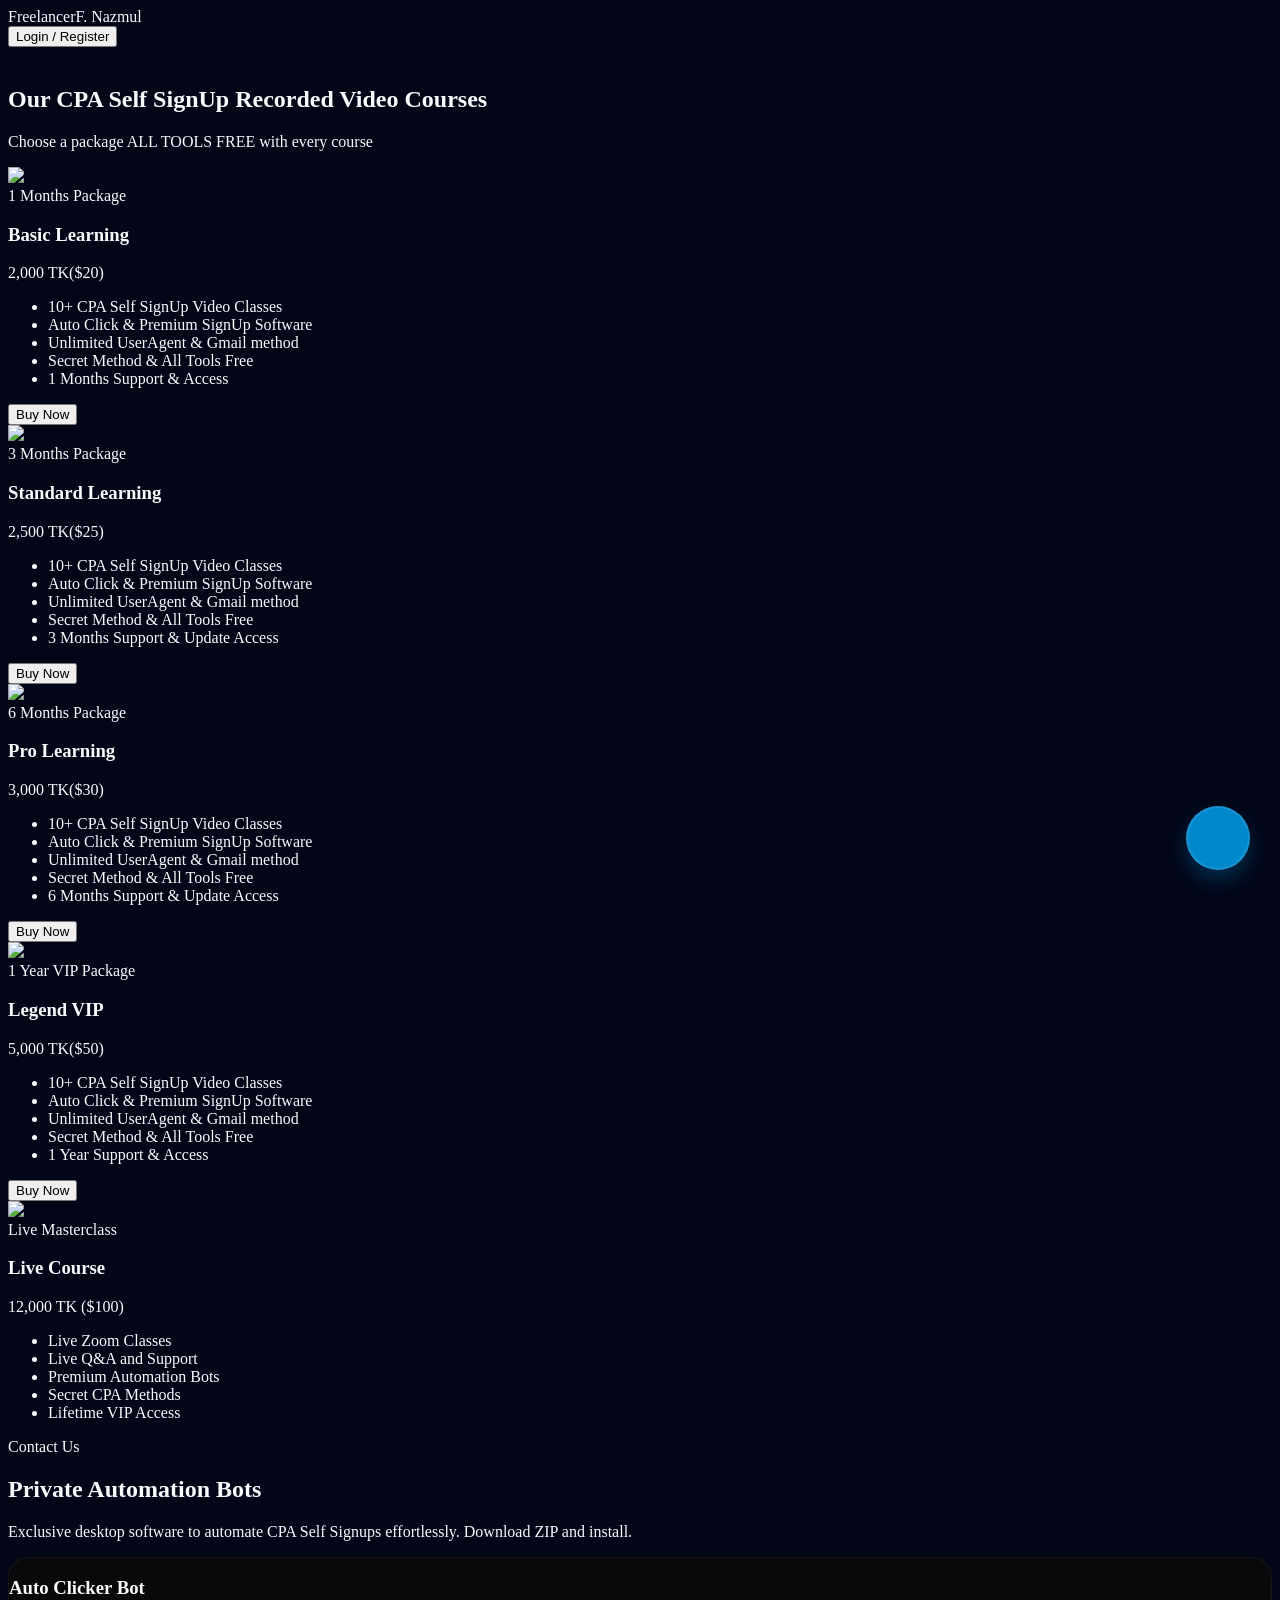
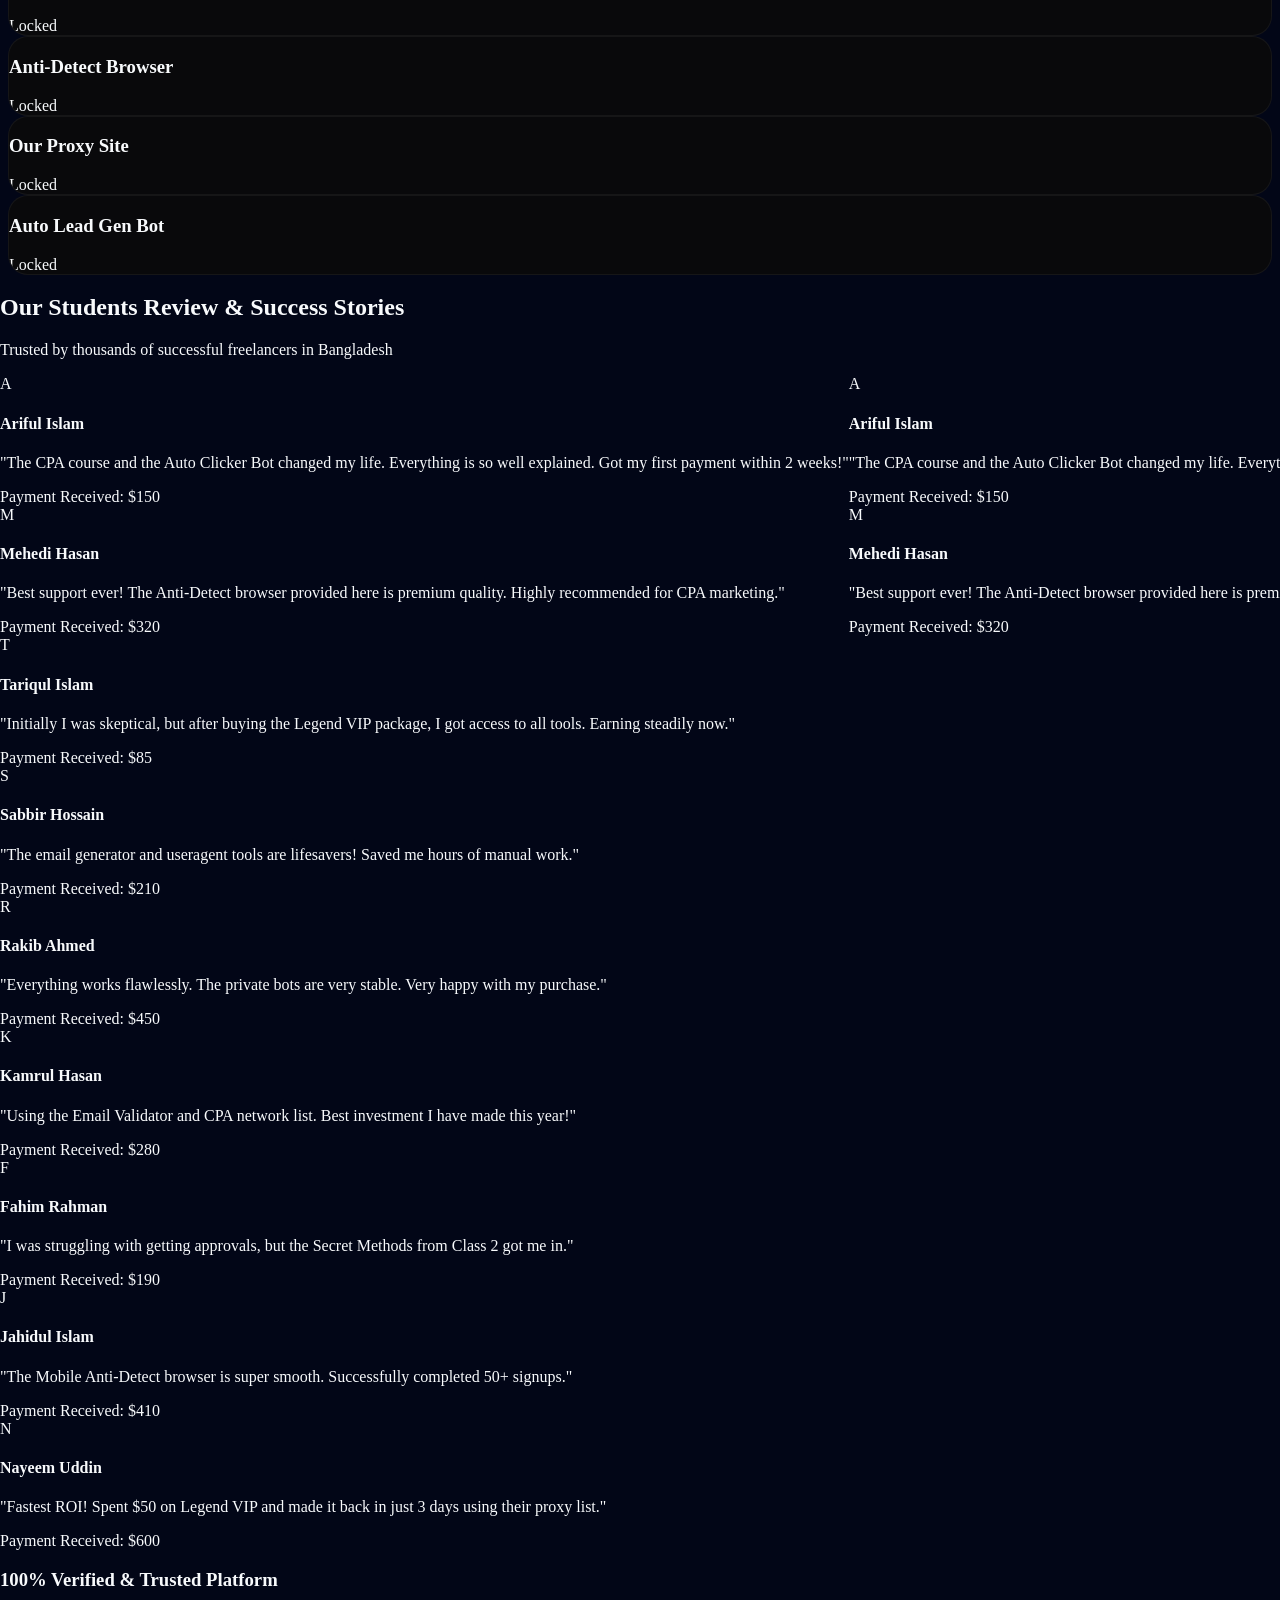
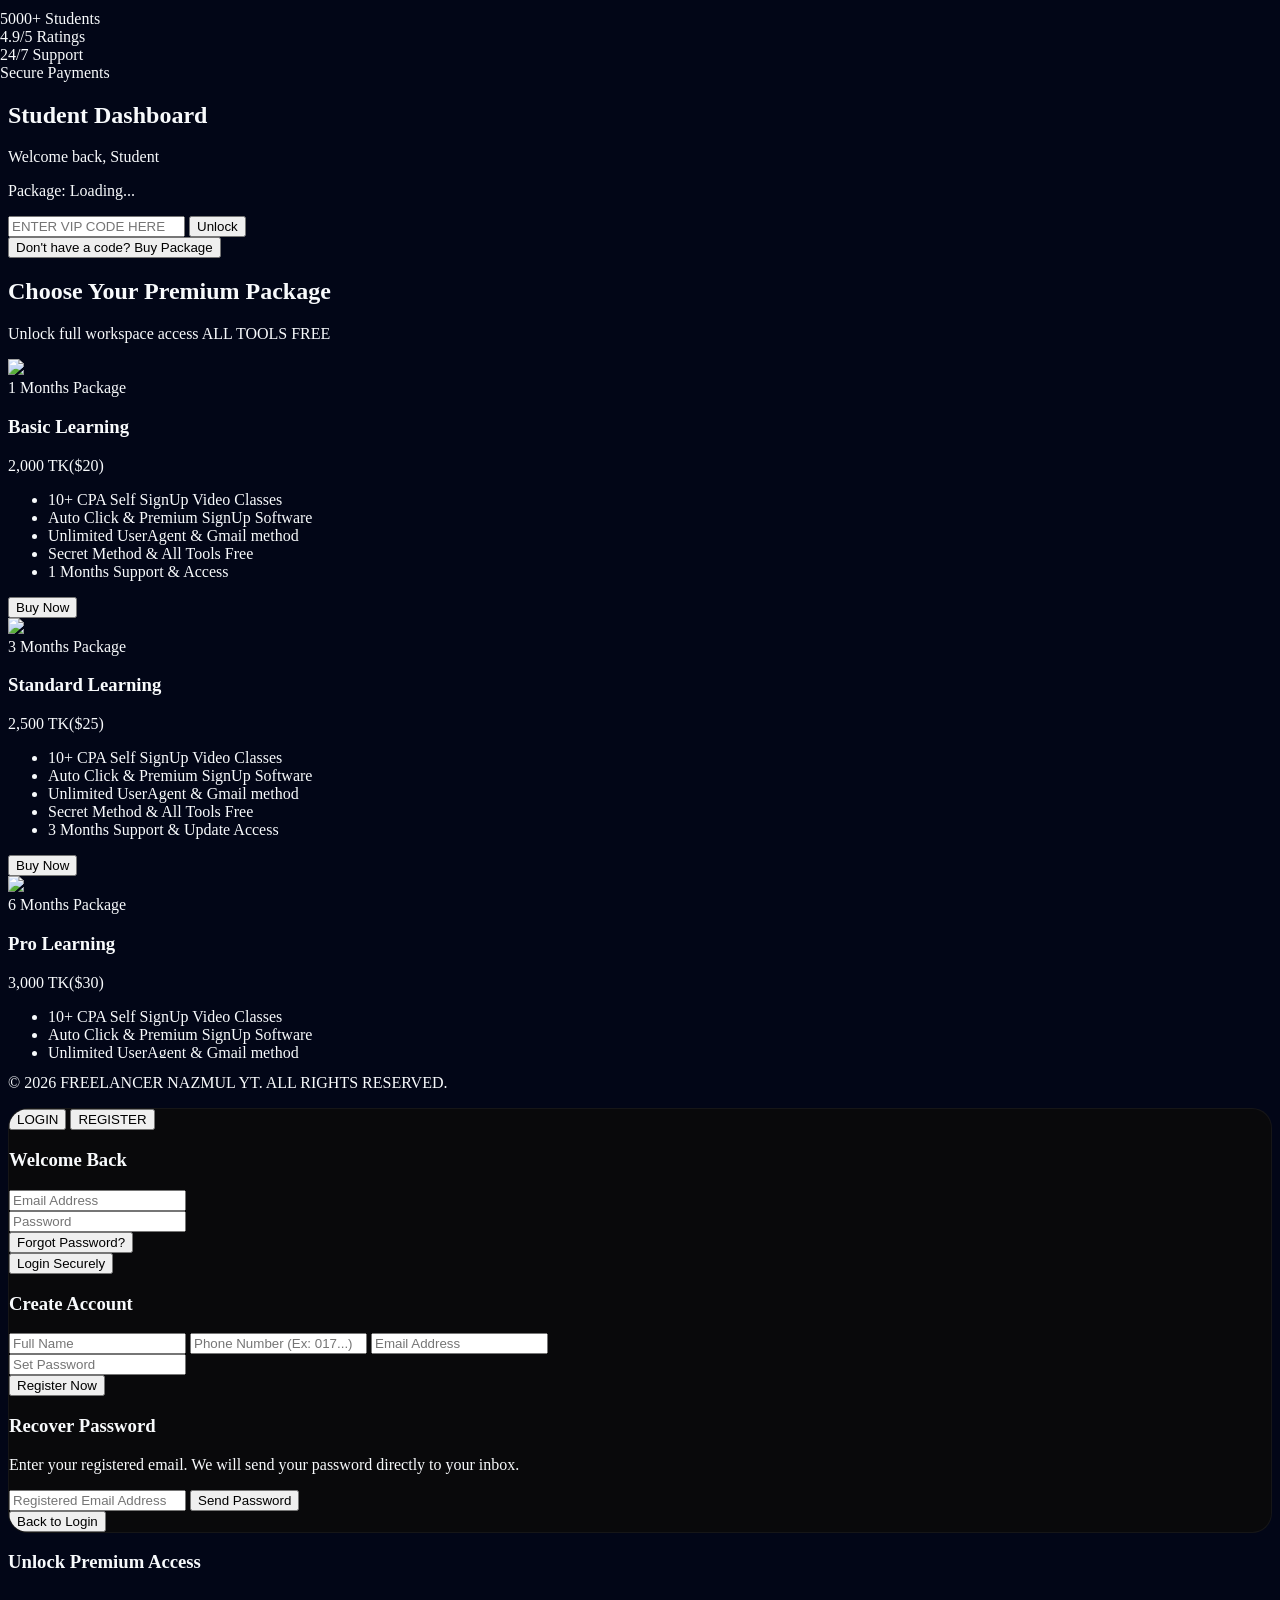
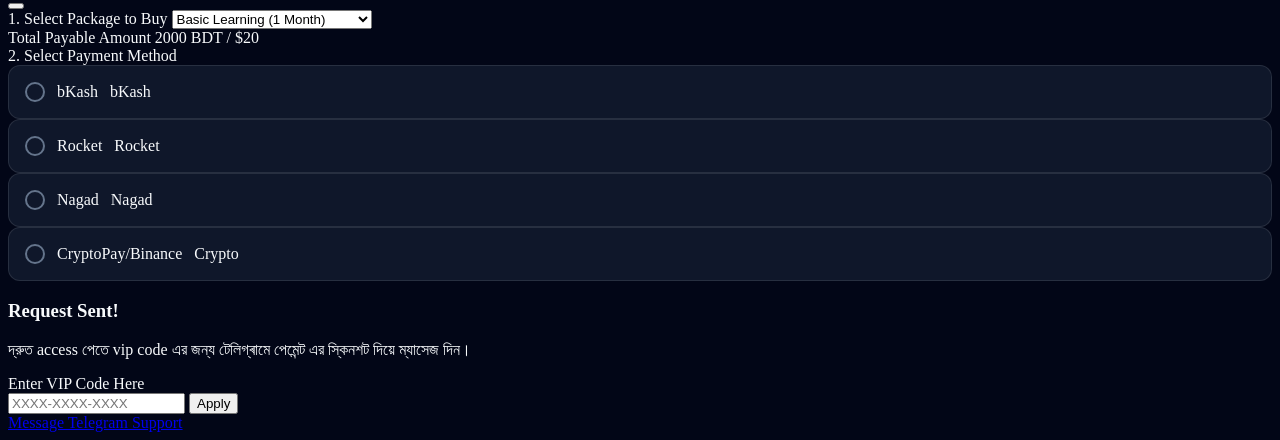
==== commit 30b9e799: "Update index.html" ====
--- a/index.html
+++ b/index.html
@@ -11,8 +11,6 @@
     <script src="https://unpkg.com/@phosphor-icons/web"></script>
     <!-- Google Fonts -->
     <link href="https://fonts.googleapis.com/css2?family=Inter:wght@300;400;600;800&family=JetBrains+Mono:wght@400;700&display=swap" rel="stylesheet">
-    <!-- Custom CSS (Assuming it is linked) -->
-    <link rel="stylesheet" href="style.css">
     
     <script>
         tailwind.config = {
@@ -147,27 +145,28 @@
                     <div class="grid grid-cols-1 sm:grid-cols-2 lg:grid-cols-3 xl:grid-cols-5 gap-6 relative z-10">
                         
                         <!-- Module 1 -->
-                        <div class="flex flex-col overflow-hidden bg-[#1e1e2f] rounded-xl border-2 border-purple-500/50 hover:border-purple-400 hover:shadow-[0_0_25px_rgba(168,85,247,0.3)] transition duration-300 group"><div class="h-40 w-full bg-gray-800 relative overflow-hidden"><img src="https://images.unsplash.com/photo-1460925895917-afdab827c52f?w=500&q=80" class="w-full h-full object-cover group-hover:scale-110 transition duration-500"><div class="absolute top-3 right-3 bg-fuchsia-600 text-white text-[11px] font-bold px-3 py-1 rounded">1 Months Package</div></div><div class="p-5 flex flex-col flex-grow"><h3 class="text-xl font-bold text-white mb-1">Basic Learning</h3><div class="flex items-baseline gap-2 mb-4"><span class="text-3xl font-black text-fuchsia-400">2,000 TK</span><span class="text-sm text-yellow-500 font-bold">($20)</span></div><ul class="text-[12px] md:text-[13px] text-green-400 space-y-2 mb-6 flex-1 font-bold"><li class="flex gap-2 items-center"><i class="ph-fill ph-seal-check text-yellow-400 text-base"></i> 10+ CPA Self SignUp Video Classes</li><li class="flex gap-2 items-center"><i class="ph-fill ph-seal-check text-yellow-400 text-base"></i> Auto Click & Premium SignUp Software</li><li class="flex gap-2 items-center"><i class="ph-fill ph-seal-check text-yellow-400 text-base"></i> Unlimited UserAgent & Gmail method</li><li class="flex gap-2 items-center"><i class="ph-fill ph-seal-check text-yellow-400 text-base"></i> Secret Method & All Tools Free</li><li class="flex gap-2 items-center"><i class="ph-fill ph-clock text-rose-500 text-base"></i> 1 Months Support & Access</li></ul><button onclick="handleHomeClick('Basic Learning|2000 BDT / $20')" class="w-full py-3 bg-gradient-to-r from-fuchsia-600 to-pink-600 text-white font-bold rounded-lg hover:opacity-90 transition">Buy Now</button></div></div>
+                        <div class="flex flex-col overflow-hidden bg-[#1e1e2f] rounded-xl border-2 border-purple-500/50 hover:border-purple-400 hover:shadow-[0_0_25px_rgba(168,85,247,0.3)] transition duration-300 group"><div class="h-40 w-full bg-gray-800 relative overflow-hidden"><img src="https://images.unsplash.com/photo-1460925895917-afdab827c52f?w=500&q=80" class="w-full h-full object-cover group-hover:scale-110 transition duration-500"><div class="absolute top-3 right-3 bg-fuchsia-600 text-white text-[11px] font-bold px-3 py-1 rounded">1 Months Package</div></div><div class="p-5 flex flex-col flex-grow"><h3 class="text-xl font-bold text-white mb-1">Basic Learning</h3><div class="flex items-baseline gap-2 mb-4"><span class="text-3xl font-black text-fuchsia-400">2,000 TK</span><span class="text-sm text-yellow-500 font-bold">($20)</span></div><ul class="text-[12px] md:text-[13px] text-green-400 space-y-2 mb-6 flex-1 font-bold"><li class="flex gap-2 items-center"><i class="ph-fill ph-seal-check text-yellow-400 text-base"></i> 10+ CPA Self SignUp Video Classes</li><li class="flex gap-2 items-center"><i class="ph-fill ph-seal-check text-yellow-400 text-base"></i> Auto Click & Premium SignUp Software</li><li class="flex gap-2 items-center"><i class="ph-fill ph-seal-check text-yellow-400 text-base"></i> Unlimited UserAgent & Gmail method</li><li class="flex gap-2 items-center"><i class="ph-fill ph-seal-check text-yellow-400 text-base"></i> Secret Method & All Tools Free</li><li class="flex gap-2 items-center"><i class="ph-fill ph-clock text-rose-500 text-base"></i> 1 Months Support & Access</li></ul><button onclick="handleHomeClick('Basic Learning|2000 BDT / $20')" class="w-full py-3 bg-gradient-to-r from-fuchsia-600 to-pink-600 text-white font-bold rounded-lg hover:opacity-90 transition mt-auto">Buy Now</button></div></div>
                         
                         <!-- Module 2 -->
-                        <div class="flex flex-col overflow-hidden bg-[#1e1e2f] rounded-xl border-2 border-purple-500/50 hover:border-purple-400 hover:shadow-[0_0_25px_rgba(168,85,247,0.3)] transition duration-300 group"><div class="h-40 w-full bg-gray-800 relative overflow-hidden"><img src="https://images.unsplash.com/photo-1522202176988-66273c2fd55f?w=500&q=80" class="w-full h-full object-cover group-hover:scale-110 transition duration-500"><div class="absolute top-3 right-3 bg-fuchsia-600 text-white text-[11px] font-bold px-3 py-1 rounded">3 Months Package</div></div><div class="p-5 flex flex-col flex-grow"><h3 class="text-xl font-bold text-white mb-1">Standard Learning</h3><div class="flex items-baseline gap-2 mb-4"><span class="text-3xl font-black text-fuchsia-400">2,500 TK</span><span class="text-sm text-yellow-500 font-bold">($25)</span></div><ul class="text-[12px] md:text-[13px] text-green-400 space-y-2 mb-6 flex-1 font-bold"><li class="flex gap-2 items-center"><i class="ph-fill ph-seal-check text-yellow-400 text-base"></i> 10+ CPA Self SignUp Video Classes</li><li class="flex gap-2 items-center"><i class="ph-fill ph-seal-check text-yellow-400 text-base"></i> Auto Click & Premium SignUp Software</li><li class="flex gap-2 items-center"><i class="ph-fill ph-seal-check text-yellow-400 text-base"></i> Unlimited UserAgent & Gmail method</li><li class="flex gap-2 items-center"><i class="ph-fill ph-seal-check text-yellow-400 text-base"></i> Secret Method & All Tools Free</li><li class="flex gap-2 items-center"><i class="ph-fill ph-clock text-rose-500 text-base"></i> 3 Months Support & Update Access</li></ul><button onclick="handleHomeClick('Standard Learning|2500 BDT / $25')" class="w-full py-3 bg-gradient-to-r from-fuchsia-600 to-pink-600 text-white font-bold rounded-lg hover:opacity-90 transition">Buy Now</button></div></div>
+                        <div class="flex flex-col overflow-hidden bg-[#1e1e2f] rounded-xl border-2 border-purple-500/50 hover:border-purple-400 hover:shadow-[0_0_25px_rgba(168,85,247,0.3)] transition duration-300 group"><div class="h-40 w-full bg-gray-800 relative overflow-hidden"><img src="https://images.unsplash.com/photo-1522202176988-66273c2fd55f?w=500&q=80" class="w-full h-full object-cover group-hover:scale-110 transition duration-500"><div class="absolute top-3 right-3 bg-fuchsia-600 text-white text-[11px] font-bold px-3 py-1 rounded">3 Months Package</div></div><div class="p-5 flex flex-col flex-grow"><h3 class="text-xl font-bold text-white mb-1">Standard Learning</h3><div class="flex items-baseline gap-2 mb-4"><span class="text-3xl font-black text-fuchsia-400">2,500 TK</span><span class="text-sm text-yellow-500 font-bold">($25)</span></div><ul class="text-[12px] md:text-[13px] text-green-400 space-y-2 mb-6 flex-1 font-bold"><li class="flex gap-2 items-center"><i class="ph-fill ph-seal-check text-yellow-400 text-base"></i> 10+ CPA Self SignUp Video Classes</li><li class="flex gap-2 items-center"><i class="ph-fill ph-seal-check text-yellow-400 text-base"></i> Auto Click & Premium SignUp Software</li><li class="flex gap-2 items-center"><i class="ph-fill ph-seal-check text-yellow-400 text-base"></i> Unlimited UserAgent & Gmail method</li><li class="flex gap-2 items-center"><i class="ph-fill ph-seal-check text-yellow-400 text-base"></i> Secret Method & All Tools Free</li><li class="flex gap-2 items-center"><i class="ph-fill ph-clock text-rose-500 text-base"></i> 3 Months Support & Update Access</li></ul><button onclick="handleHomeClick('Standard Learning|2500 BDT / $25')" class="w-full py-3 bg-gradient-to-r from-fuchsia-600 to-pink-600 text-white font-bold rounded-lg hover:opacity-90 transition mt-auto">Buy Now</button></div></div>
                         
                         <!-- Module 3 -->
-                        <div class="flex flex-col overflow-hidden bg-[#1e1e2f] rounded-xl border-2 border-purple-500/50 hover:border-purple-400 hover:shadow-[0_0_25px_rgba(168,85,247,0.3)] transition duration-300 group"><div class="h-40 w-full bg-gray-800 relative overflow-hidden"><img src="https://images.unsplash.com/photo-1553877522-43269d4ea984?w=500&q=80" class="w-full h-full object-cover group-hover:scale-110 transition duration-500"><div class="absolute top-3 right-3 bg-fuchsia-600 text-white text-[11px] font-bold px-3 py-1 rounded">6 Months Package</div></div><div class="p-5 flex flex-col flex-grow"><h3 class="text-xl font-bold text-white mb-1">Pro Learning</h3><div class="flex items-baseline gap-2 mb-4"><span class="text-3xl font-black text-fuchsia-400">3,000 TK</span><span class="text-sm text-yellow-500 font-bold">($30)</span></div><ul class="text-[12px] md:text-[13px] text-green-400 space-y-2 mb-6 flex-1 font-bold"><li class="flex gap-2 items-center"><i class="ph-fill ph-seal-check text-yellow-400 text-base"></i> 10+ CPA Self SignUp Video Classes</li><li class="flex gap-2 items-center"><i class="ph-fill ph-seal-check text-yellow-400 text-base"></i> Auto Click & Premium SignUp Software</li><li class="flex gap-2 items-center"><i class="ph-fill ph-seal-check text-yellow-400 text-base"></i> Unlimited UserAgent & Gmail method</li><li class="flex gap-2 items-center"><i class="ph-fill ph-seal-check text-yellow-400 text-base"></i> Secret Method & All Tools Free</li><li class="flex gap-2 items-center"><i class="ph-fill ph-clock text-rose-500 text-base"></i> 6 Months Support & Update Access</li></ul><button onclick="handleHomeClick('Pro Learning|3000 BDT / $30')" class="w-full py-3 bg-gradient-to-r from-fuchsia-600 to-pink-600 text-white font-bold rounded-lg hover:opacity-90 transition">Buy Now</button></div></div>
+                        <div class="flex flex-col overflow-hidden bg-[#1e1e2f] rounded-xl border-2 border-purple-500/50 hover:border-purple-400 hover:shadow-[0_0_25px_rgba(168,85,247,0.3)] transition duration-300 group"><div class="h-40 w-full bg-gray-800 relative overflow-hidden"><img src="https://images.unsplash.com/photo-1553877522-43269d4ea984?w=500&q=80" class="w-full h-full object-cover group-hover:scale-110 transition duration-500"><div class="absolute top-3 right-3 bg-fuchsia-600 text-white text-[11px] font-bold px-3 py-1 rounded">6 Months Package</div></div><div class="p-5 flex flex-col flex-grow"><h3 class="text-xl font-bold text-white mb-1">Pro Learning</h3><div class="flex items-baseline gap-2 mb-4"><span class="text-3xl font-black text-fuchsia-400">3,000 TK</span><span class="text-sm text-yellow-500 font-bold">($30)</span></div><ul class="text-[12px] md:text-[13px] text-green-400 space-y-2 mb-6 flex-1 font-bold"><li class="flex gap-2 items-center"><i class="ph-fill ph-seal-check text-yellow-400 text-base"></i> 10+ CPA Self SignUp Video Classes</li><li class="flex gap-2 items-center"><i class="ph-fill ph-seal-check text-yellow-400 text-base"></i> Auto Click & Premium SignUp Software</li><li class="flex gap-2 items-center"><i class="ph-fill ph-seal-check text-yellow-400 text-base"></i> Unlimited UserAgent & Gmail method</li><li class="flex gap-2 items-center"><i class="ph-fill ph-seal-check text-yellow-400 text-base"></i> Secret Method & All Tools Free</li><li class="flex gap-2 items-center"><i class="ph-fill ph-clock text-rose-500 text-base"></i> 6 Months Support & Update Access</li></ul><button onclick="handleHomeClick('Pro Learning|3000 BDT / $30')" class="w-full py-3 bg-gradient-to-r from-fuchsia-600 to-pink-600 text-white font-bold rounded-lg hover:opacity-90 transition mt-auto">Buy Now</button></div></div>
                         
                         <!-- Module 4 -->
-                        <div class="flex flex-col overflow-hidden bg-[#1e1e2f] rounded-xl border-2 border-purple-500/50 hover:border-purple-400 hover:shadow-[0_0_25px_rgba(168,85,247,0.3)] transition duration-300 group"><div class="h-40 w-full bg-gray-800 relative overflow-hidden"><img src="https://images.unsplash.com/photo-1516321318423-f06f85e504b3?w=500&q=80" class="w-full h-full object-cover group-hover:scale-110 transition duration-500"><div class="absolute top-3 right-3 bg-fuchsia-600 text-white text-[11px] font-bold px-3 py-1 rounded">1 Year VIP Package</div></div><div class="p-5 flex flex-col flex-grow"><h3 class="text-xl font-bold text-white mb-1">Legend VIP</h3><div class="flex items-baseline gap-2 mb-4"><span class="text-3xl font-black text-fuchsia-400">5,000 TK</span><span class="text-sm text-yellow-500 font-bold">($50)</span></div><ul class="text-[12px] md:text-[13px] text-green-400 space-y-2 mb-6 flex-1 font-bold"><li class="flex gap-2 items-center"><i class="ph-fill ph-seal-check text-yellow-400 text-base"></i> 10+ CPA Self SignUp Video Classes</li><li class="flex gap-2 items-center"><i class="ph-fill ph-seal-check text-yellow-400 text-base"></i> Auto Click & Premium SignUp Software</li><li class="flex gap-2 items-center"><i class="ph-fill ph-seal-check text-yellow-400 text-base"></i> Unlimited UserAgent & Gmail method</li><li class="flex gap-2 items-center"><i class="ph-fill ph-seal-check text-yellow-400 text-base"></i> Secret Method & All Tools Free</li><li class="flex gap-2 items-center"><i class="ph-fill ph-clock text-rose-500 text-base"></i> 1 Year Support & Access</li></ul><button onclick="handleHomeClick('Legend VIP|5000 BDT / $50')" class="w-full py-3 bg-gradient-to-r from-fuchsia-600 to-pink-600 text-white font-bold rounded-lg hover:opacity-90 transition">Buy Now</button></div></div>
+                        <div class="flex flex-col overflow-hidden bg-[#1e1e2f] rounded-xl border-2 border-purple-500/50 hover:border-purple-400 hover:shadow-[0_0_25px_rgba(168,85,247,0.3)] transition duration-300 group"><div class="h-40 w-full bg-gray-800 relative overflow-hidden"><img src="https://images.unsplash.com/photo-1516321318423-f06f85e504b3?w=500&q=80" class="w-full h-full object-cover group-hover:scale-110 transition duration-500"><div class="absolute top-3 right-3 bg-fuchsia-600 text-white text-[11px] font-bold px-3 py-1 rounded">1 Year VIP Package</div></div><div class="p-5 flex flex-col flex-grow"><h3 class="text-xl font-bold text-white mb-1">Legend VIP</h3><div class="flex items-baseline gap-2 mb-4"><span class="text-3xl font-black text-fuchsia-400">5,000 TK</span><span class="text-sm text-yellow-500 font-bold">($50)</span></div><ul class="text-[12px] md:text-[13px] text-green-400 space-y-2 mb-6 flex-1 font-bold"><li class="flex gap-2 items-center"><i class="ph-fill ph-seal-check text-yellow-400 text-base"></i> 10+ CPA Self SignUp Video Classes</li><li class="flex gap-2 items-center"><i class="ph-fill ph-seal-check text-yellow-400 text-base"></i> Auto Click & Premium SignUp Software</li><li class="flex gap-2 items-center"><i class="ph-fill ph-seal-check text-yellow-400 text-base"></i> Unlimited UserAgent & Gmail method</li><li class="flex gap-2 items-center"><i class="ph-fill ph-seal-check text-yellow-400 text-base"></i> Secret Method & All Tools Free</li><li class="flex gap-2 items-center"><i class="ph-fill ph-clock text-rose-500 text-base"></i> 1 Year Support & Access</li></ul><button onclick="handleHomeClick('Legend VIP|5000 BDT / $50')" class="w-full py-3 bg-gradient-to-r from-fuchsia-600 to-pink-600 text-white font-bold rounded-lg hover:opacity-90 transition mt-auto">Buy Now</button></div></div>
                         
                         <!-- Module 5 (Live Course) -->
                         <div class="flex flex-col overflow-hidden bg-[#1e1e2f] rounded-xl border-2 border-rose-500/50 hover:border-rose-400 hover:shadow-[0_0_25px_rgba(225,29,72,0.3)] transition duration-300 group">
                             <div class="h-40 w-full bg-gray-800 relative overflow-hidden">
-                                <img src="https://images.unsplash.com/photo-1515378960530-7c0da6229b92?w=500&q=80" class="w-full h-full object-cover group-hover:scale-110 transition duration-500">
+                                <img src="https://images.unsplash.com/photo-1602669387976-9c64dec62b84?w=500&q=80" class="w-full h-full object-cover group-hover:scale-110 transition duration-500">
                                 <div class="absolute top-3 right-3 bg-rose-600 text-white text-[11px] font-bold px-3 py-1 rounded">Live Masterclass</div>
                             </div>
                             <div class="p-5 flex flex-col flex-grow">
                                 <h3 class="text-xl font-bold text-white mb-1">Live Course</h3>
                                 <div class="flex items-baseline gap-2 mb-4">
-                                    <span class="text-3xl font-black text-rose-400">10,000 TK</span>
+                                    <span class="text-3xl font-black text-rose-400">12,000 TK</span>
+                                    <span class="text-sm text-yellow-500 font-bold">($100)</span>
                                 </div>
                                 <ul class="text-[12px] md:text-[13px] text-green-400 space-y-2 mb-6 flex-1 font-bold">
                                     <li class="flex gap-2 items-center"><i class="ph-fill ph-video-camera text-yellow-400 text-base"></i> Live Zoom Classes</li>
@@ -176,65 +175,21 @@
                                     <li class="flex gap-2 items-center"><i class="ph-fill ph-seal-check text-yellow-400 text-base"></i> Secret CPA Methods</li>
                                     <li class="flex gap-2 items-center"><i class="ph-fill ph-clock text-rose-500 text-base"></i> Lifetime VIP Access</li>
                                 </ul>
-                                <div class="flex flex-col gap-2.5 mt-auto">
-                                    <a href="https://t.me/freelancernazmul" target="_blank" class="w-full py-2.5 bg-[#0088cc] hover:bg-[#0099e6] text-white font-bold rounded-lg transition flex justify-center items-center gap-2 shadow-lg text-sm">
-                                        <i class="ph-fill ph-telegram-logo text-xl"></i> Telegram @freelancernazmul
-                                    </a>
-                                    <a href="https://wa.me/8801780103303" target="_blank" class="w-full py-2.5 bg-[#25D366] hover:bg-[#128C7E] text-white font-bold rounded-lg transition flex justify-center items-center gap-2 shadow-lg text-sm">
-                                        <i class="ph-fill ph-whatsapp-logo text-xl"></i> WhatsApp Us
-                                    </a>
+                                <!-- Contact Us Row for Live Course -->
+                                <div class="w-full py-2 bg-gradient-to-r from-fuchsia-600 to-pink-600 text-white font-bold rounded-lg mt-auto flex items-center justify-center gap-4">
+                                    <span class="text-sm uppercase tracking-wider">Contact Us</span>
+                                    <div class="flex gap-2">
+                                        <a href="https://t.me/freelancernazmul" target="_blank" class="bg-black/20 p-1.5 rounded-md hover:bg-black/40 transition" title="Telegram">
+                                            <i class="ph-fill ph-telegram-logo text-xl"></i>
+                                        </a>
+                                        <a href="https://wa.me/8801780103303" target="_blank" class="bg-black/20 p-1.5 rounded-md hover:bg-black/40 transition" title="WhatsApp">
+                                            <i class="ph-fill ph-whatsapp-logo text-xl"></i>
+                                        </a>
+                                    </div>
                                 </div>
                             </div>
                         </div>
 
-                    </div>
-                </section>
-
-                <!-- PUBLIC PREMIUM TOOLS SECTION -->
-                <section id="public-tools" class="py-12 md:py-20 relative border-t border-white/5">
-                    <div class="text-center mb-10 md:mb-16">
-                        <h2 class="text-3xl md:text-5xl font-extrabold mb-4 text-white">Premium Tools</h2>
-                        <p class="text-green-400 font-bold">These tools are included <span class="text-red-400">FREE</span> with any course</p>
-                    </div>
-                    
-                    <div class="grid grid-cols-1 sm:grid-cols-2 lg:grid-cols-3 gap-6 relative z-10 max-w-5xl mx-auto">
-                        <div class="neon-panel glow-yellow p-8 flex flex-col items-start justify-center gap-4 cursor-pointer bg-[#09090b] border border-yellow-500/50 group relative" onclick="handleHomeClick('Basic Learning|2000 BDT / $20')">
-                            <i class="ph-fill ph-lock-key absolute top-4 right-4 text-zinc-600 group-hover:text-red-500 transition text-xl z-10"></i>
-                            <i class="ph-fill ph-video-camera text-4xl text-yellow-400 drop-shadow-[0_0_15px_rgba(250,204,21,0.6)]"></i>
-                            <h4 class="text-lg font-bold text-white mt-2">New Video Course</h4>
-                        </div>
-                        <div class="neon-panel glow-yellow p-8 flex flex-col items-start justify-center gap-4 cursor-pointer bg-[#09090b] border border-yellow-500/50 group relative" onclick="handleHomeClick('Basic Learning|2000 BDT / $20')">
-                            <i class="ph-fill ph-lock-key absolute top-4 right-4 text-zinc-600 group-hover:text-red-500 transition text-xl z-10"></i>
-                            <i class="ph-fill ph-mask-happy text-4xl text-yellow-400 drop-shadow-[0_0_15px_rgba(250,204,21,0.6)]"></i>
-                            <h4 class="text-lg font-bold text-white mt-2">Useragent Generator</h4>
-                        </div>
-                        <div class="neon-panel glow-yellow p-8 flex flex-col items-start justify-center gap-4 cursor-pointer bg-[#09090b] border border-yellow-500/50 group relative" onclick="handleHomeClick('Basic Learning|2000 BDT / $20')">
-                            <i class="ph-fill ph-lock-key absolute top-4 right-4 text-zinc-600 group-hover:text-red-500 transition text-xl z-10"></i>
-                            <i class="ph-fill ph-envelope-open text-4xl text-yellow-400 drop-shadow-[0_0_15px_rgba(250,204,21,0.6)]"></i>
-                            <h4 class="text-lg font-bold text-white mt-2">Email Generator</h4>
-                        </div>
-
-                        <div class="neon-panel glow-green p-8 flex flex-col items-start justify-center gap-4 cursor-pointer bg-[#09090b] border border-green-500/50 group relative" onclick="handleHomeClick('Basic Learning|2000 BDT / $20')">
-                            <i class="ph-fill ph-lock-key absolute top-4 right-4 text-zinc-600 group-hover:text-red-500 transition text-xl z-10"></i>
-                            <i class="ph-fill ph-globe text-4xl text-green-400 drop-shadow-[0_0_15px_rgba(74,222,128,0.6)]"></i>
-                            <h4 class="text-lg font-bold text-white mt-2">Best CPA Networks</h4>
-                        </div>
-                        <div class="neon-panel glow-green p-8 flex flex-col items-start justify-center gap-4 cursor-pointer bg-[#09090b] border border-green-500/50 group relative" onclick="handleHomeClick('Basic Learning|2000 BDT / $20')">
-                            <i class="ph-fill ph-lock-key absolute top-4 right-4 text-zinc-600 group-hover:text-red-500 transition text-xl z-10"></i>
-                            <i class="ph-fill ph-tree-structure text-4xl text-green-400 drop-shadow-[0_0_15px_rgba(74,222,128,0.6)]"></i>
-                            <h4 class="text-lg font-bold text-white mt-2">Best Proxy IP Lists</h4>
-                        </div>
-
-                        <div class="neon-panel glow-red p-8 flex flex-col items-start justify-center gap-4 cursor-pointer bg-[#09090b] border border-red-500/50 group relative" onclick="handleHomeClick('Basic Learning|2000 BDT / $20')">
-                            <i class="ph-fill ph-lock-key absolute top-4 right-4 text-zinc-600 group-hover:text-red-500 transition text-xl z-10"></i>
-                            <i class="ph-fill ph-broadcast text-4xl text-red-400 drop-shadow-[0_0_15px_rgba(239,68,68,0.6)]"></i>
-                            <h4 class="text-lg font-bold text-white mt-2">Real Address & Number</h4>
-                        </div>
-                        <div class="neon-panel glow-red p-8 flex flex-col items-start justify-center gap-4 cursor-pointer bg-[#09090b] border border-red-500/50 group relative md:col-start-2 lg:col-start-auto" onclick="handleHomeClick('Basic Learning|2000 BDT / $20')">
-                            <i class="ph-fill ph-lock-key absolute top-4 right-4 text-zinc-600 group-hover:text-red-500 transition text-xl z-10"></i>
-                            <i class="ph-fill ph-hard-drives text-4xl text-red-400 drop-shadow-[0_0_15px_rgba(239,68,68,0.6)]"></i>
-                            <h4 class="text-lg font-bold text-white mt-2">Upcoming</h4>
-                        </div>
                     </div>
                 </section>
 
@@ -334,7 +289,7 @@
                         <!-- Live Timer -->
                         <div class="flex items-center justify-center gap-4 text-center hidden" id="countdownTimer"></div>
                         
-                        <!-- VIP Code Input Box -->
+                        <!-- VIP Code Input Box (SS1) -->
                         <div id="vipCodeBox" class="mt-1 block">
                             <div class="flex gap-2">
                                 <input type="text" id="dashVipInput" placeholder="ENTER VIP CODE HERE" class="w-full bg-[#020617] border border-white/10 rounded-lg px-3 py-2 text-white font-mono text-sm outline-none uppercase text-center focus:border-violet-500 transition">
@@ -365,13 +320,14 @@
                         <!-- 5th Module: Live Course -->
                         <div class="flex flex-col overflow-hidden bg-[#1e1e2f] rounded-xl border-2 border-rose-500/50 hover:border-rose-400 hover:shadow-[0_0_25px_rgba(225,29,72,0.3)] transition duration-300 group">
                             <div class="h-40 w-full bg-gray-800 relative overflow-hidden">
-                                <img src="https://images.unsplash.com/photo-1515378960530-7c0da6229b92?w=500&q=80" class="w-full h-full object-cover group-hover:scale-110 transition duration-500">
+                                <img src="https://images.unsplash.com/photo-1602669387976-9c64dec62b84?w=500&q=80" class="w-full h-full object-cover group-hover:scale-110 transition duration-500">
                                 <div class="absolute top-3 right-3 bg-rose-600 text-white text-[11px] font-bold px-3 py-1 rounded">Live Masterclass</div>
                             </div>
                             <div class="p-5 flex flex-col flex-grow">
                                 <h3 class="text-xl font-bold text-white mb-1">Live Course</h3>
                                 <div class="flex items-baseline gap-2 mb-4">
-                                    <span class="text-3xl font-black text-rose-400">10,000 TK</span>
+                                    <span class="text-3xl font-black text-rose-400">12,000 TK</span>
+                                    <span class="text-sm text-yellow-500 font-bold">($100)</span>
                                 </div>
                                 <ul class="text-[12px] md:text-[13px] text-green-400 space-y-2 mb-6 flex-1 font-bold">
                                     <li class="flex gap-2 items-center"><i class="ph-fill ph-video-camera text-yellow-400 text-base"></i> Live Zoom Classes</li>
@@ -380,13 +336,17 @@
                                     <li class="flex gap-2 items-center"><i class="ph-fill ph-seal-check text-yellow-400 text-base"></i> Secret CPA Methods</li>
                                     <li class="flex gap-2 items-center"><i class="ph-fill ph-clock text-rose-500 text-base"></i> Lifetime VIP Access</li>
                                 </ul>
-                                <div class="flex flex-col gap-2.5 mt-auto">
-                                    <a href="https://t.me/freelancernazmul" target="_blank" class="w-full py-2.5 bg-[#0088cc] hover:bg-[#0099e6] text-white font-bold rounded-lg transition flex justify-center items-center gap-2 shadow-lg text-sm">
-                                        <i class="ph-fill ph-telegram-logo text-xl"></i> Telegram @freelancernazmul
-                                    </a>
-                                    <a href="https://wa.me/8801780103303" target="_blank" class="w-full py-2.5 bg-[#25D366] hover:bg-[#128C7E] text-white font-bold rounded-lg transition flex justify-center items-center gap-2 shadow-lg text-sm">
-                                        <i class="ph-fill ph-whatsapp-logo text-xl"></i> WhatsApp Us
-                                    </a>
+                                <!-- Contact Us Row for Live Course -->
+                                <div class="w-full py-2 bg-gradient-to-r from-fuchsia-600 to-pink-600 text-white font-bold rounded-lg mt-auto flex items-center justify-center gap-4">
+                                    <span class="text-sm uppercase tracking-wider">Contact Us</span>
+                                    <div class="flex gap-2">
+                                        <a href="https://t.me/freelancernazmul" target="_blank" class="bg-black/20 p-1.5 rounded-md hover:bg-black/40 transition" title="Telegram">
+                                            <i class="ph-fill ph-telegram-logo text-xl"></i>
+                                        </a>
+                                        <a href="https://wa.me/8801780103303" target="_blank" class="bg-black/20 p-1.5 rounded-md hover:bg-black/40 transition" title="WhatsApp">
+                                            <i class="ph-fill ph-whatsapp-logo text-xl"></i>
+                                        </a>
+                                    </div>
                                 </div>
                             </div>
                         </div>
@@ -407,7 +367,7 @@
                         <div class="neon-panel glow-yellow p-10 flex flex-col items-start justify-center gap-5 cursor-pointer bg-[#09090b] border border-yellow-500/50 group relative" onclick="checkAccess('useragent-generator.html')">
                             <i id="lock_ua" class="ph-fill ph-lock-key absolute top-5 right-5 text-zinc-600 group-hover:text-red-500 transition text-2xl z-10"></i>
                             <i class="ph-fill ph-mask-happy text-6xl text-yellow-400 drop-shadow-[0_0_15px_rgba(250,204,21,0.6)]"></i>
-                            <h4 class="text-xl md:text-2xl font-bold text-white mt-2">UA Generator</h4>
+                            <h4 class="text-xl md:text-2xl font-bold text-white mt-2">Useragent Generator</h4>
                         </div>
                         <div class="neon-panel glow-yellow p-10 flex flex-col items-start justify-center gap-5 cursor-pointer bg-[#09090b] border border-yellow-500/50 group relative" onclick="checkAccess('email-generator.html')">
                             <i id="lock_email" class="ph-fill ph-lock-key absolute top-5 right-5 text-zinc-600 group-hover:text-red-500 transition text-2xl z-10"></i>
@@ -454,7 +414,7 @@
 
     <!-- Footer -->
     <footer class="bg-[#020617] border-t border-white/10 py-5 text-center text-zinc-500 text-xs font-bold tracking-widest mt-auto z-50 relative">
-        <p> © 2026 FREELANCER NAZMUL IT. ALL RIGHTS RESERVED.</p>
+        <p> © 2026 FREELANCER NAZMUL YT. ALL RIGHTS RESERVED.</p>
     </footer>
 
     <!-- ============================================== -->
@@ -579,7 +539,6 @@
                 </div>
             </div>
 
-            <!-- Payment Success Area -->
             <div id="paySuccessArea" class="hidden p-8 text-center">
                 <div class="w-20 h-20 bg-green-500/10 rounded-full flex items-center justify-center mx-auto mb-4 border border-green-500/30"><i class="ph-fill ph-check-circle text-5xl text-green-400"></i></div>
                 <h3 class="text-2xl font-black text-white mb-2">Request Sent!</h3>
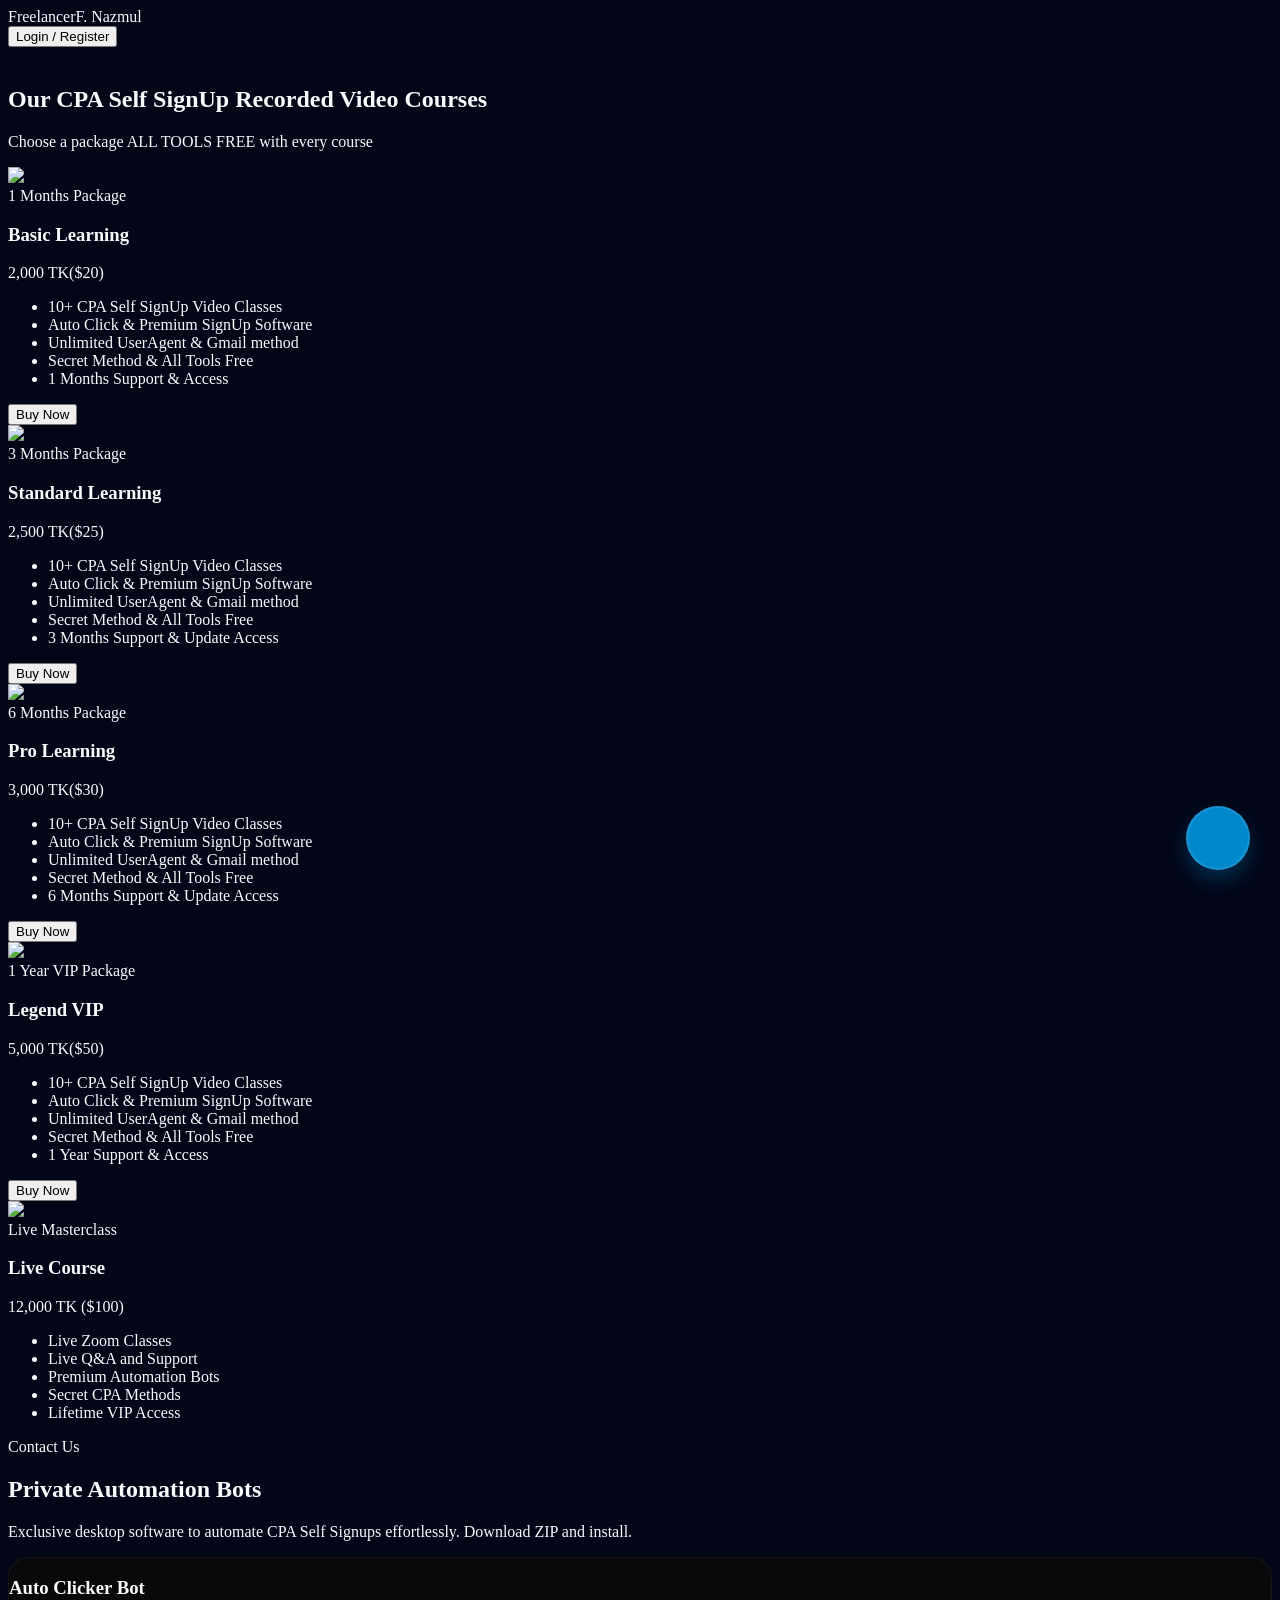
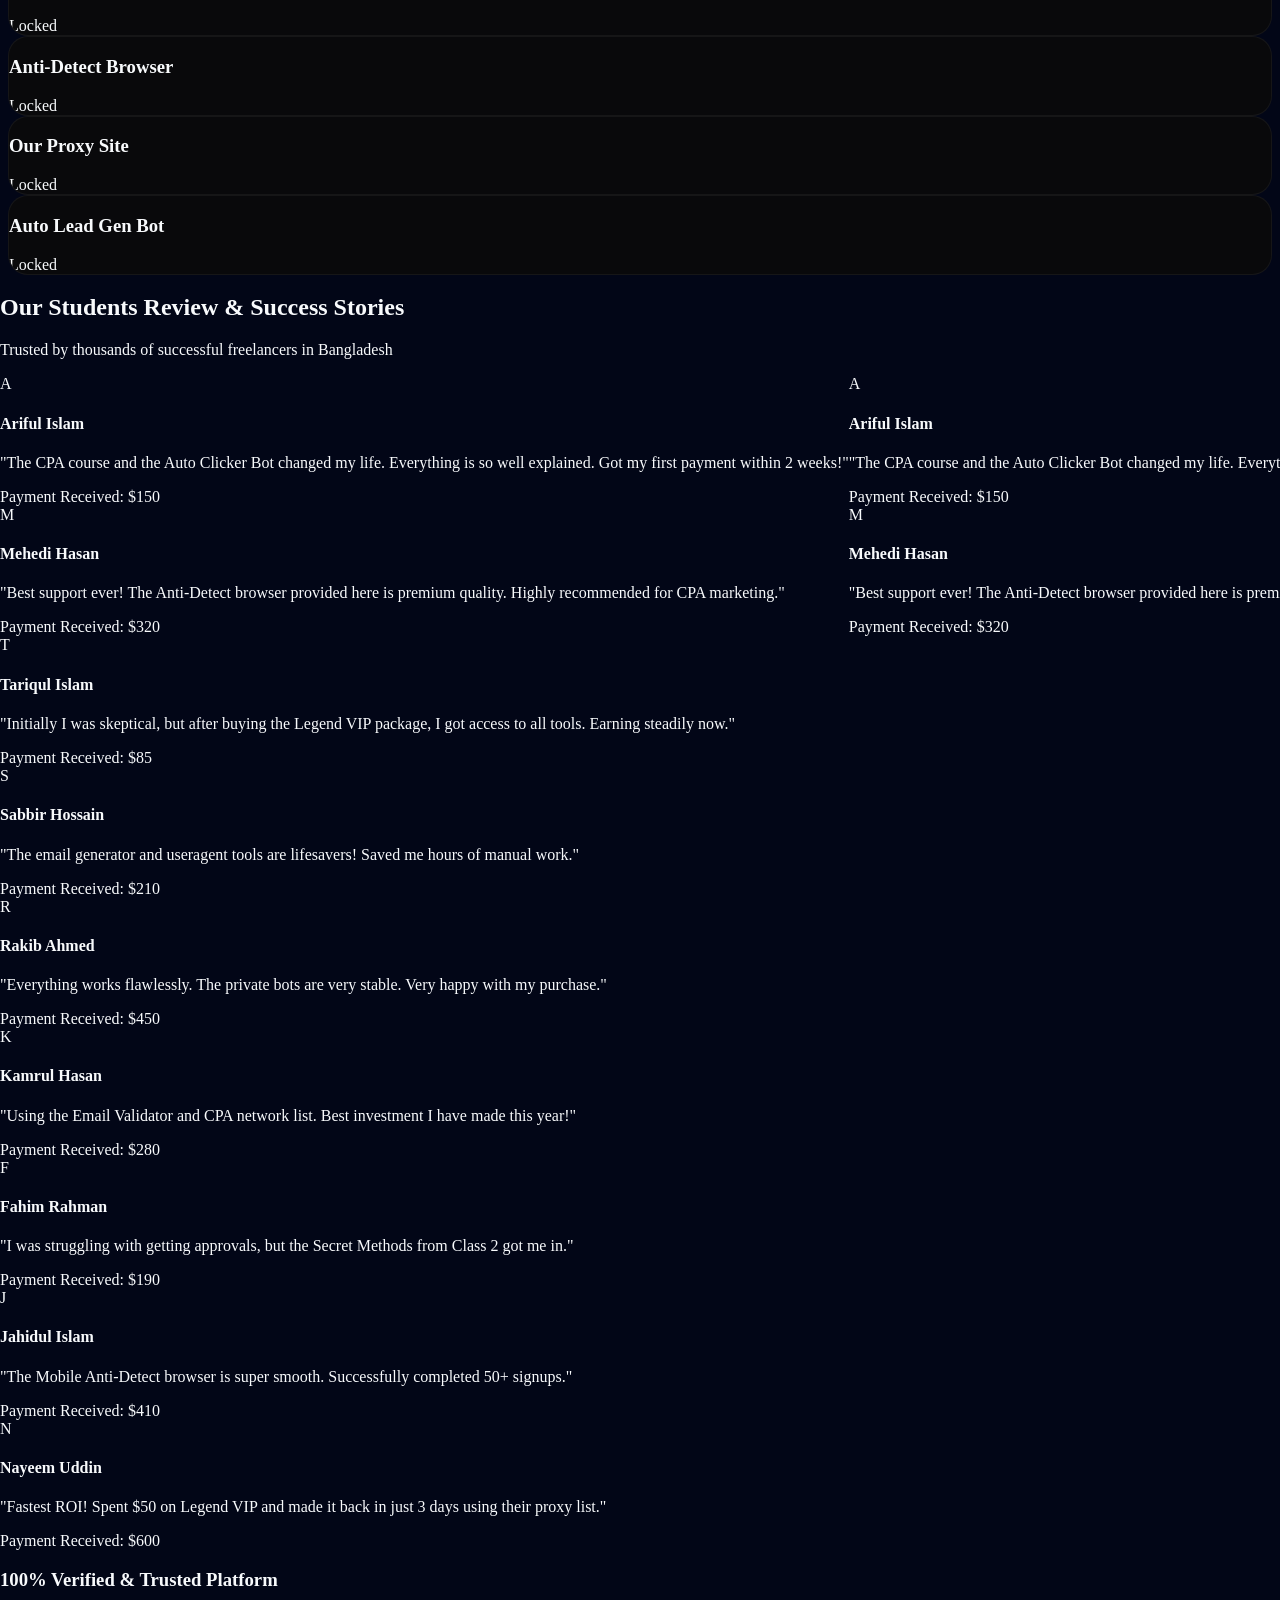
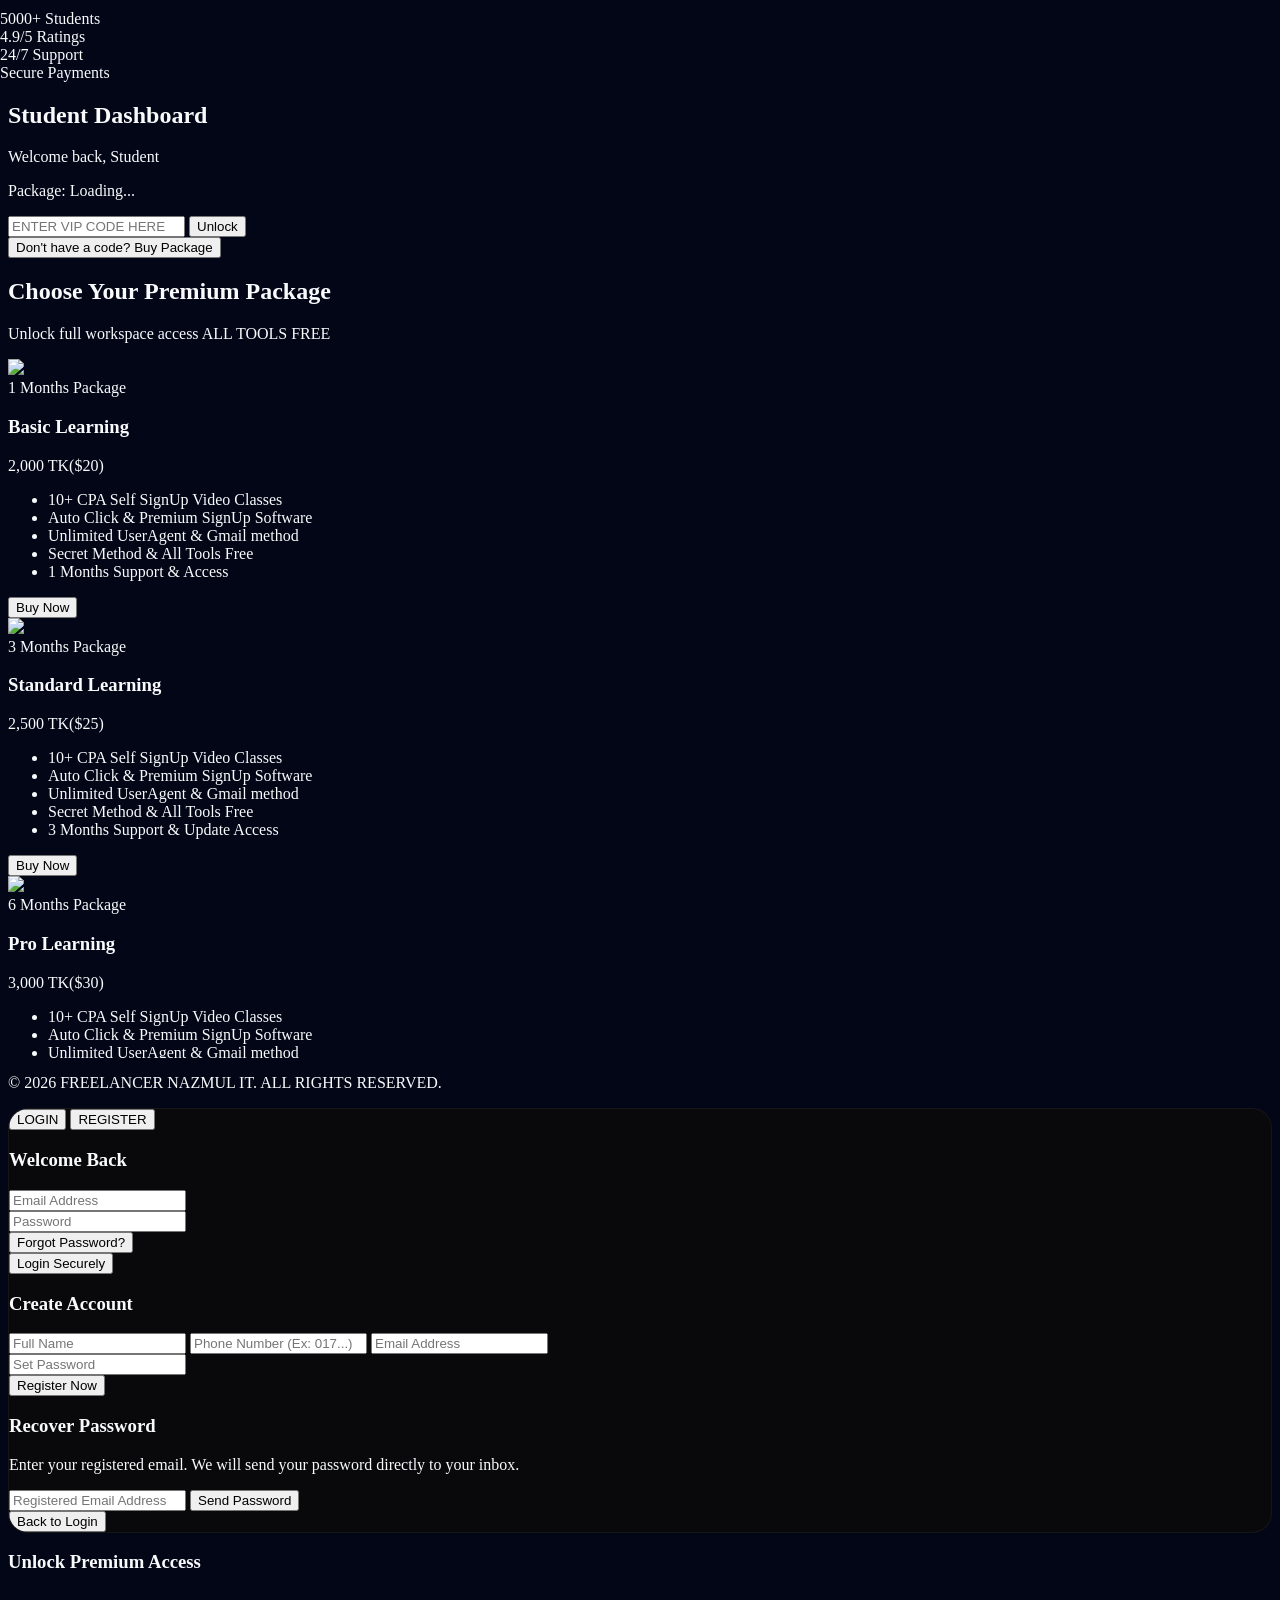
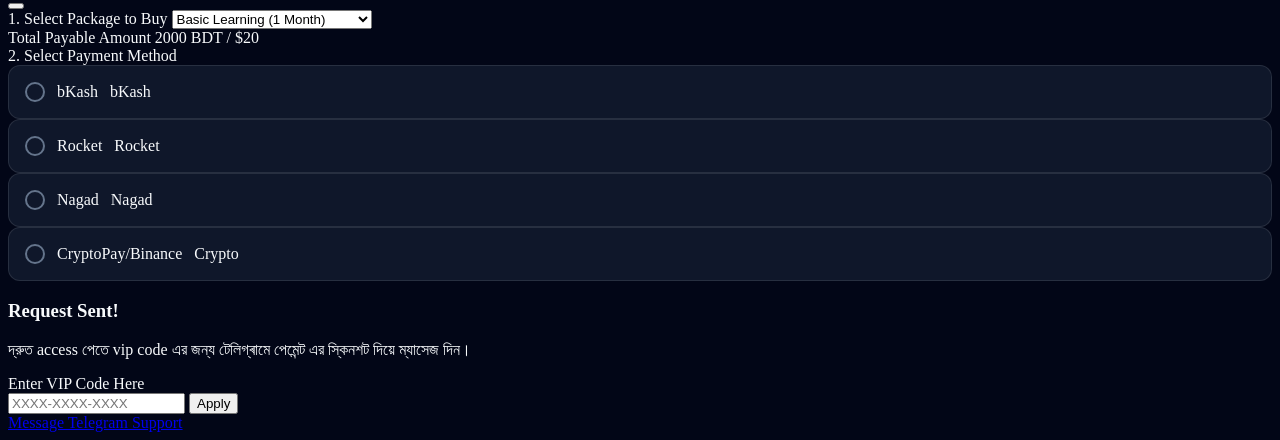
==== commit 7510658d: "Update index.html" ====
--- a/index.html
+++ b/index.html
@@ -414,7 +414,7 @@
 
     <!-- Footer -->
     <footer class="bg-[#020617] border-t border-white/10 py-5 text-center text-zinc-500 text-xs font-bold tracking-widest mt-auto z-50 relative">
-        <p> © 2026 FREELANCER NAZMUL YT. ALL RIGHTS RESERVED.</p>
+        <p> © 2026 FREELANCER NAZMUL IT. ALL RIGHTS RESERVED.</p>
     </footer>
 
     <!-- ============================================== -->
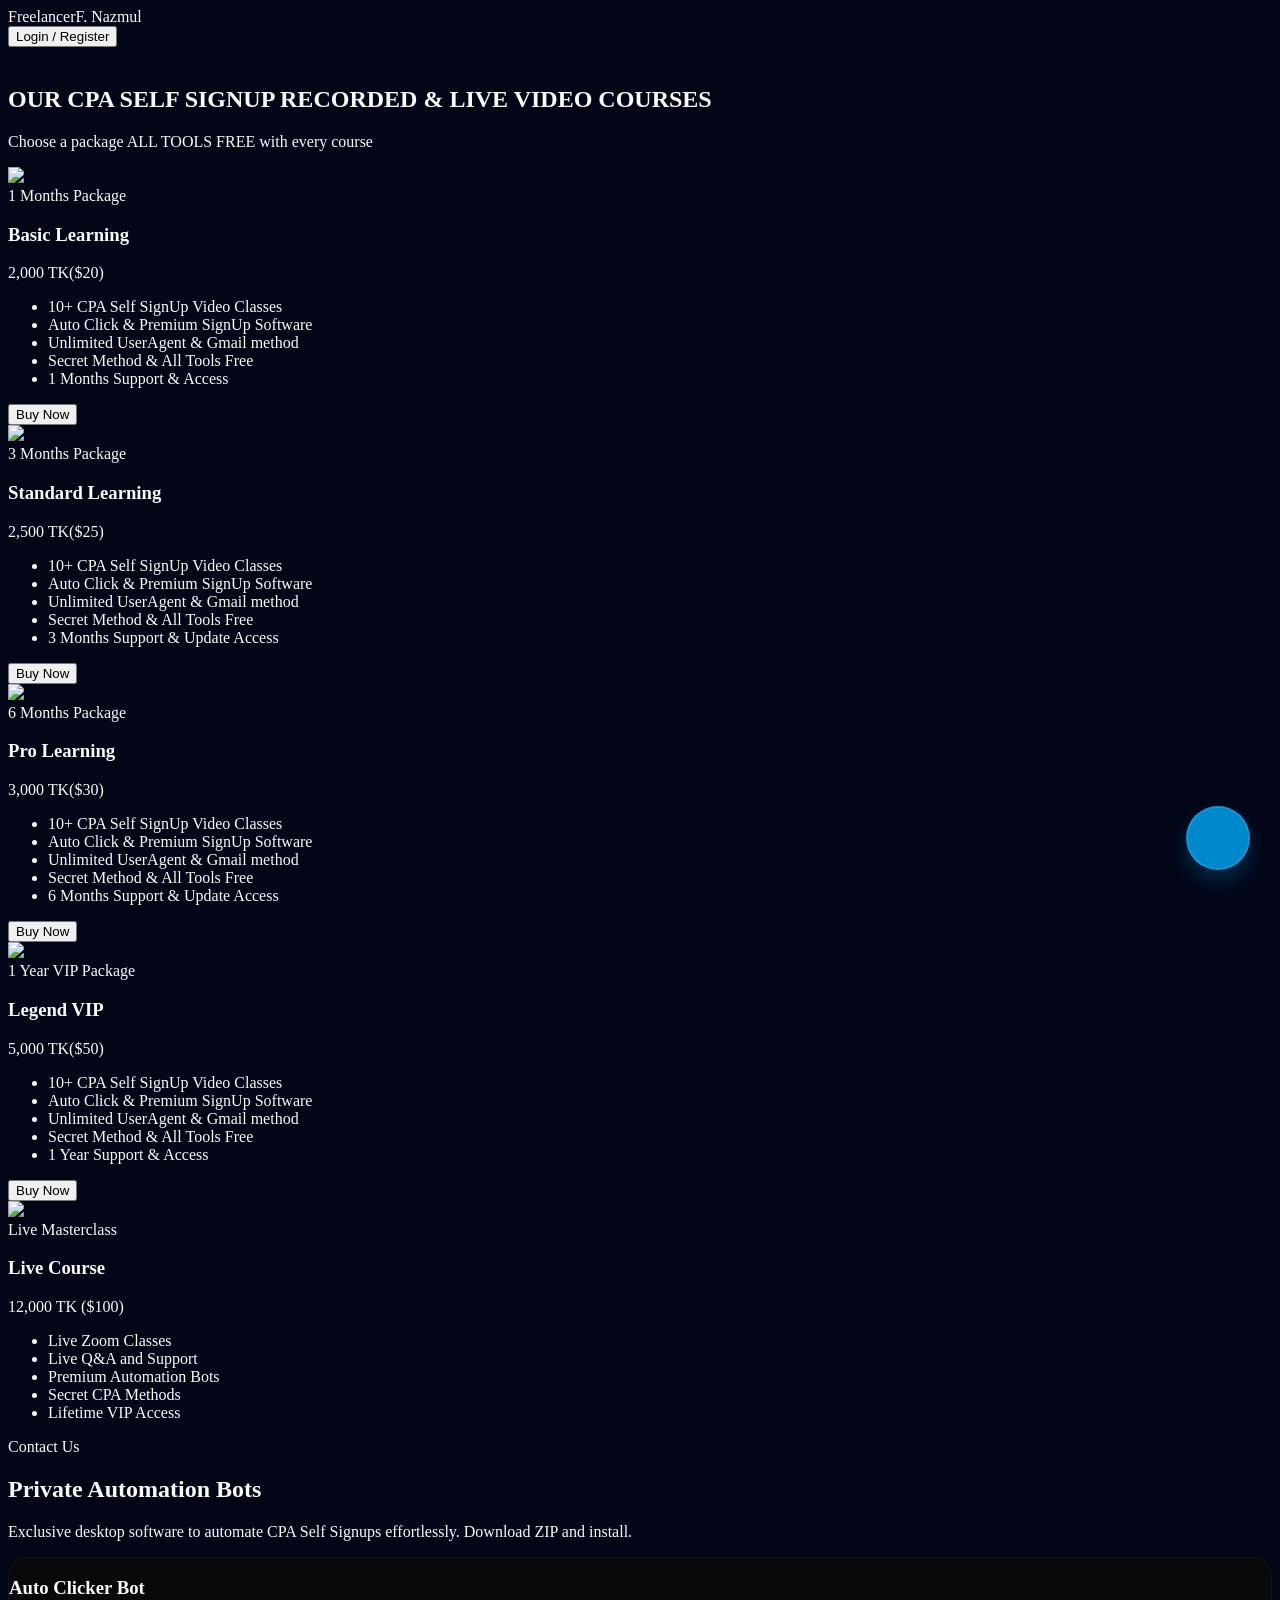
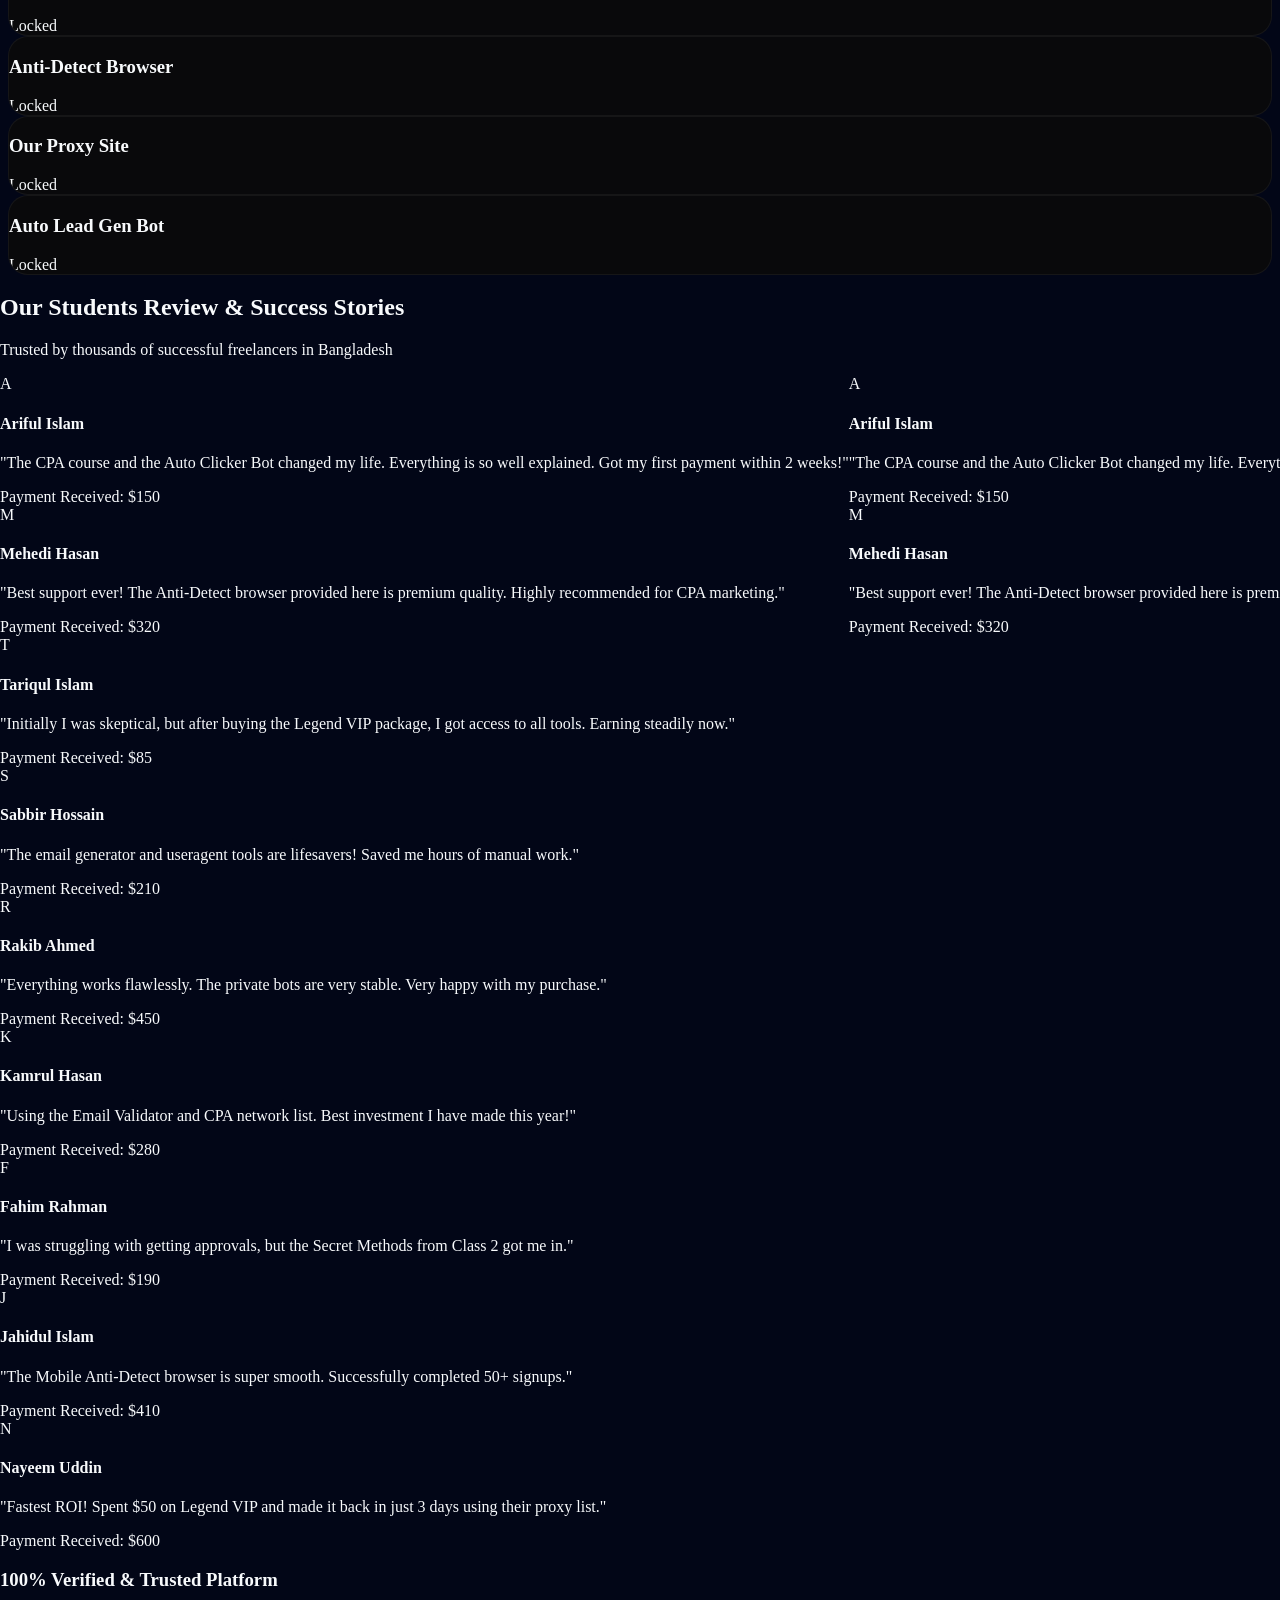
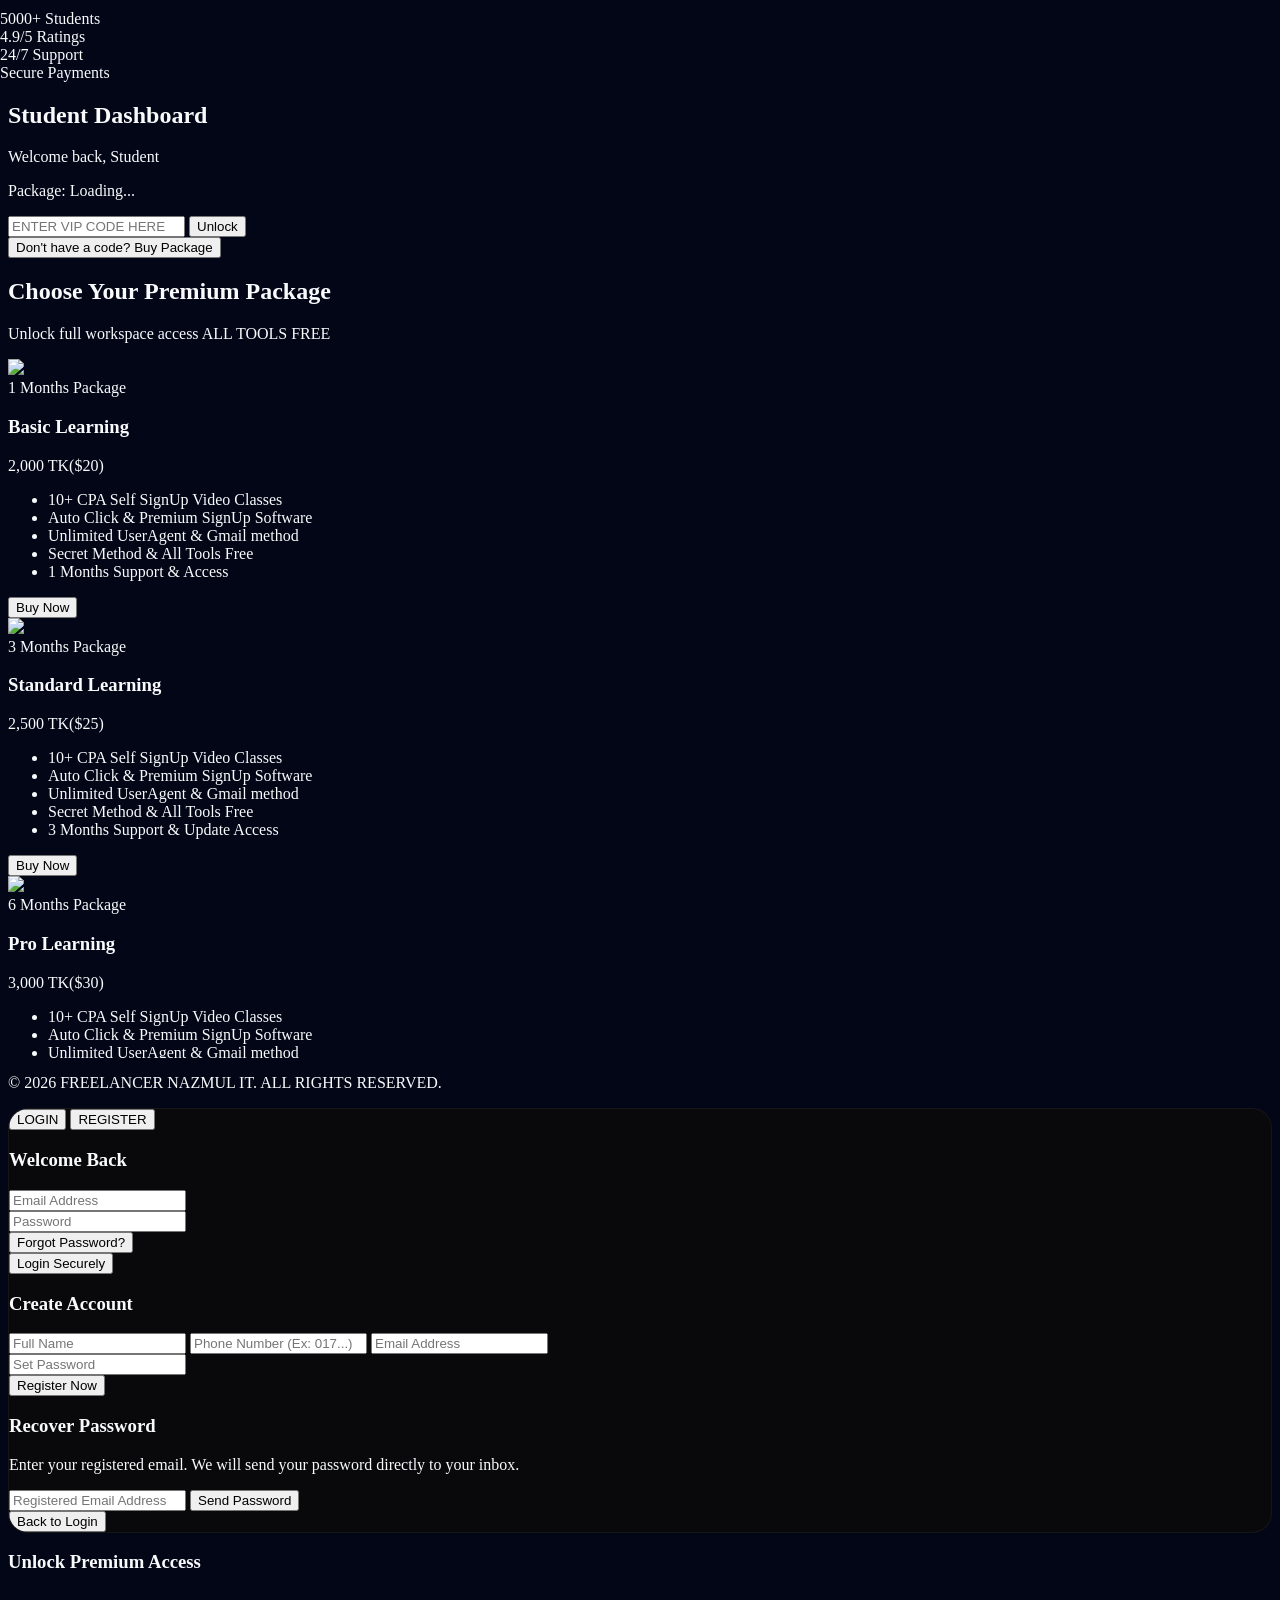
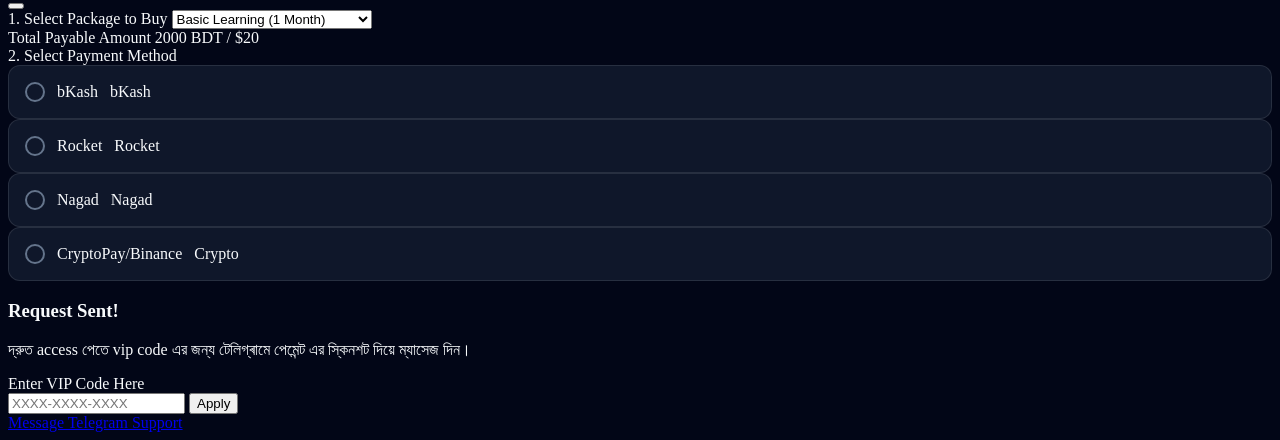
==== commit 461f154d: "Update index.html" ====
--- a/index.html
+++ b/index.html
@@ -137,7 +137,7 @@
                 <!-- Course Packages (5 Columns) -->
                 <section id="course-packages" class="pb-12 md:pb-16 relative">
                     <div class="text-center mb-10">
-                        <h2 class="text-3xl md:text-5xl font-extrabold mb-4 text-white">Our CPA Self SignUp Recorded Video Courses</h2>
+                        <h2 class="text-3xl md:text-5xl font-extrabold mb-4 text-white">OUR CPA SELF SIGNUP RECORDED & LIVE VIDEO COURSES</h2>
                         <p class="text-yellow-400 text-sm md:text-lg font-black uppercase tracking-widest mt-1">Choose a package <span class="text-green-400">ALL TOOLS FREE</span> with every course</p>
                     </div>
                     
